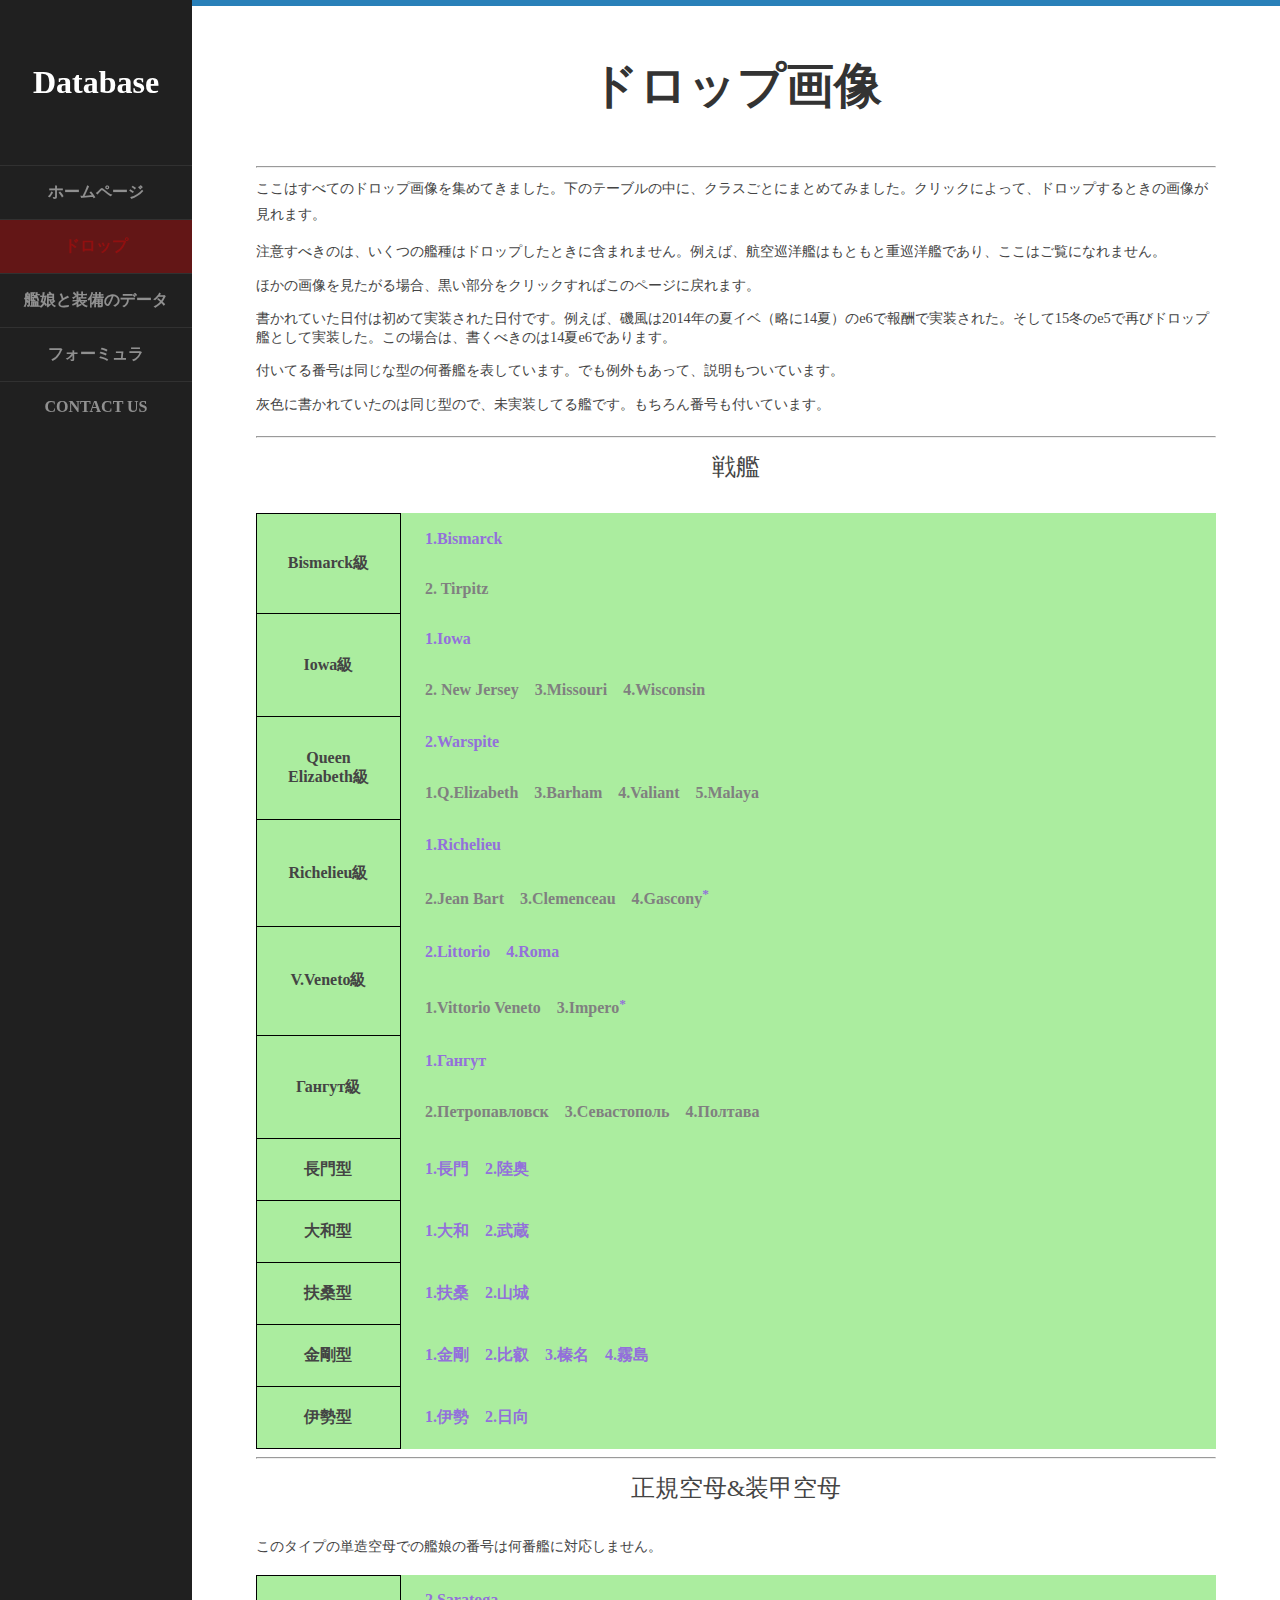
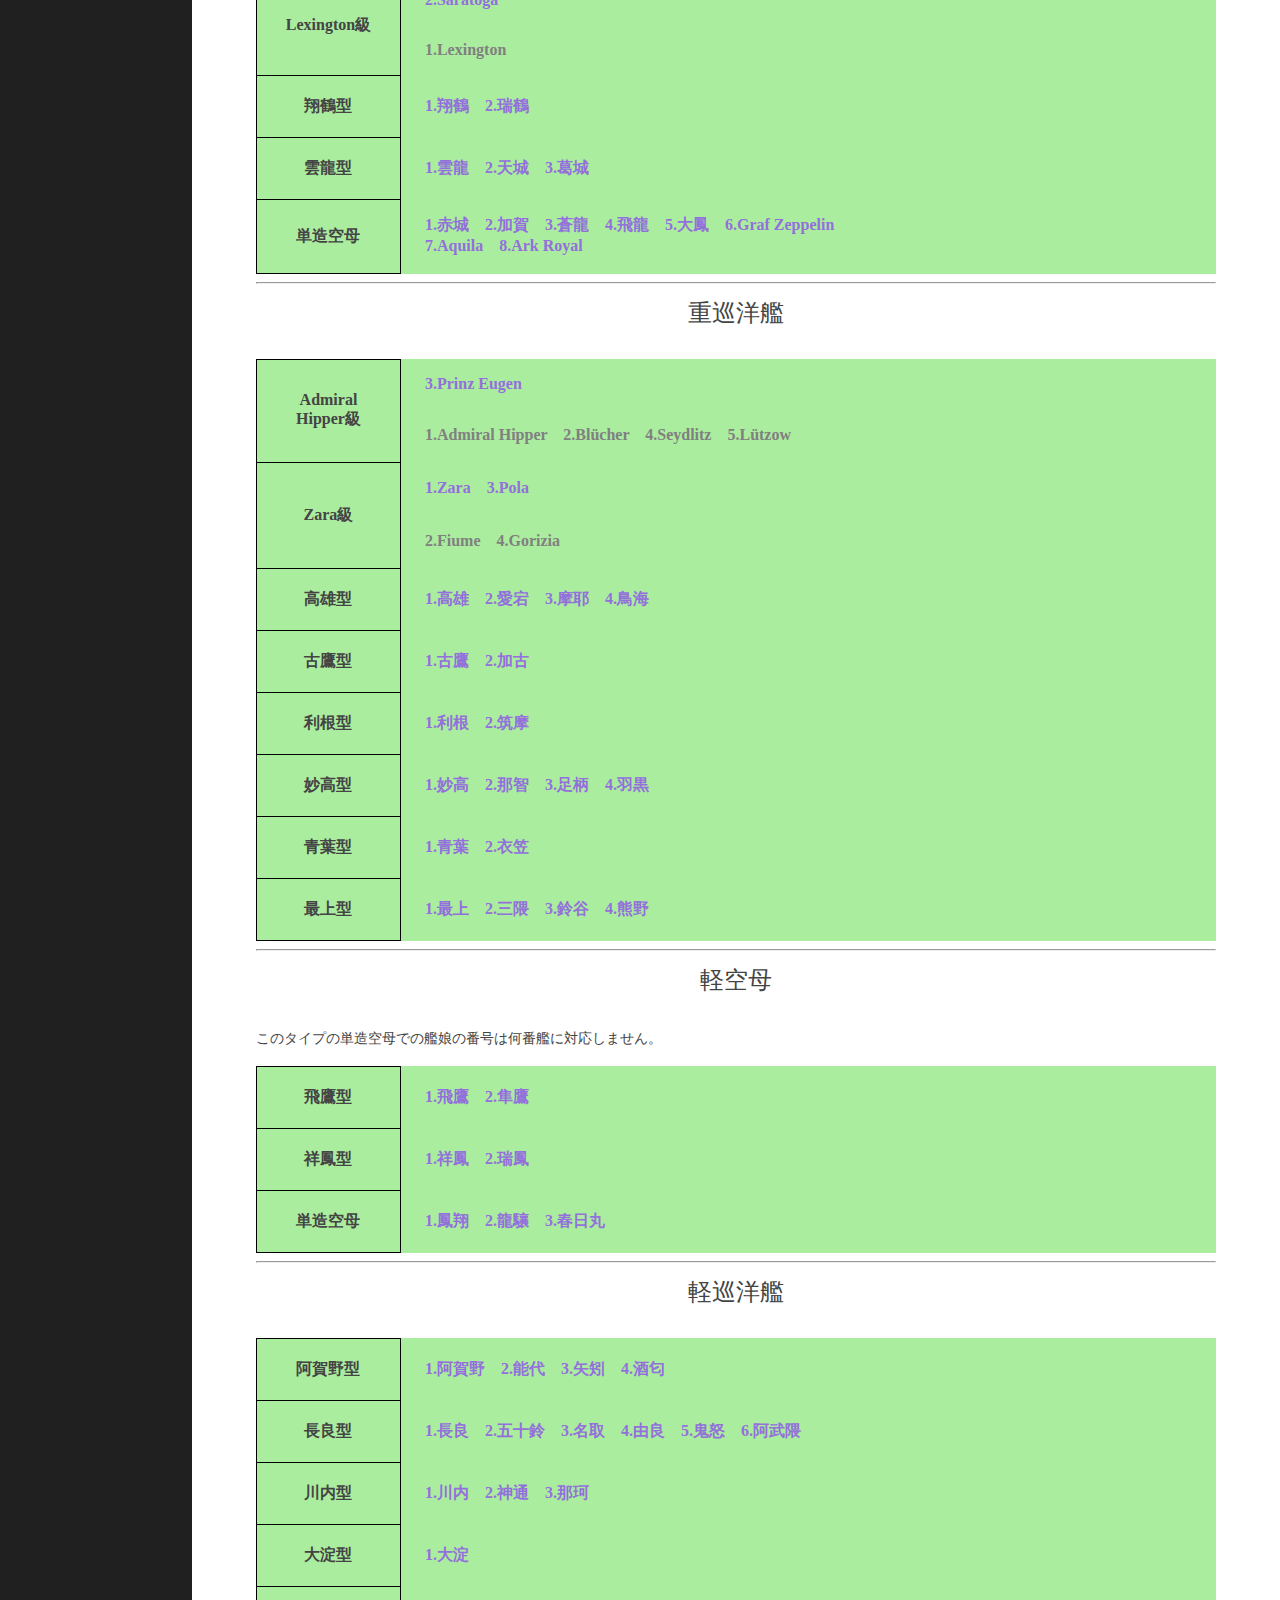
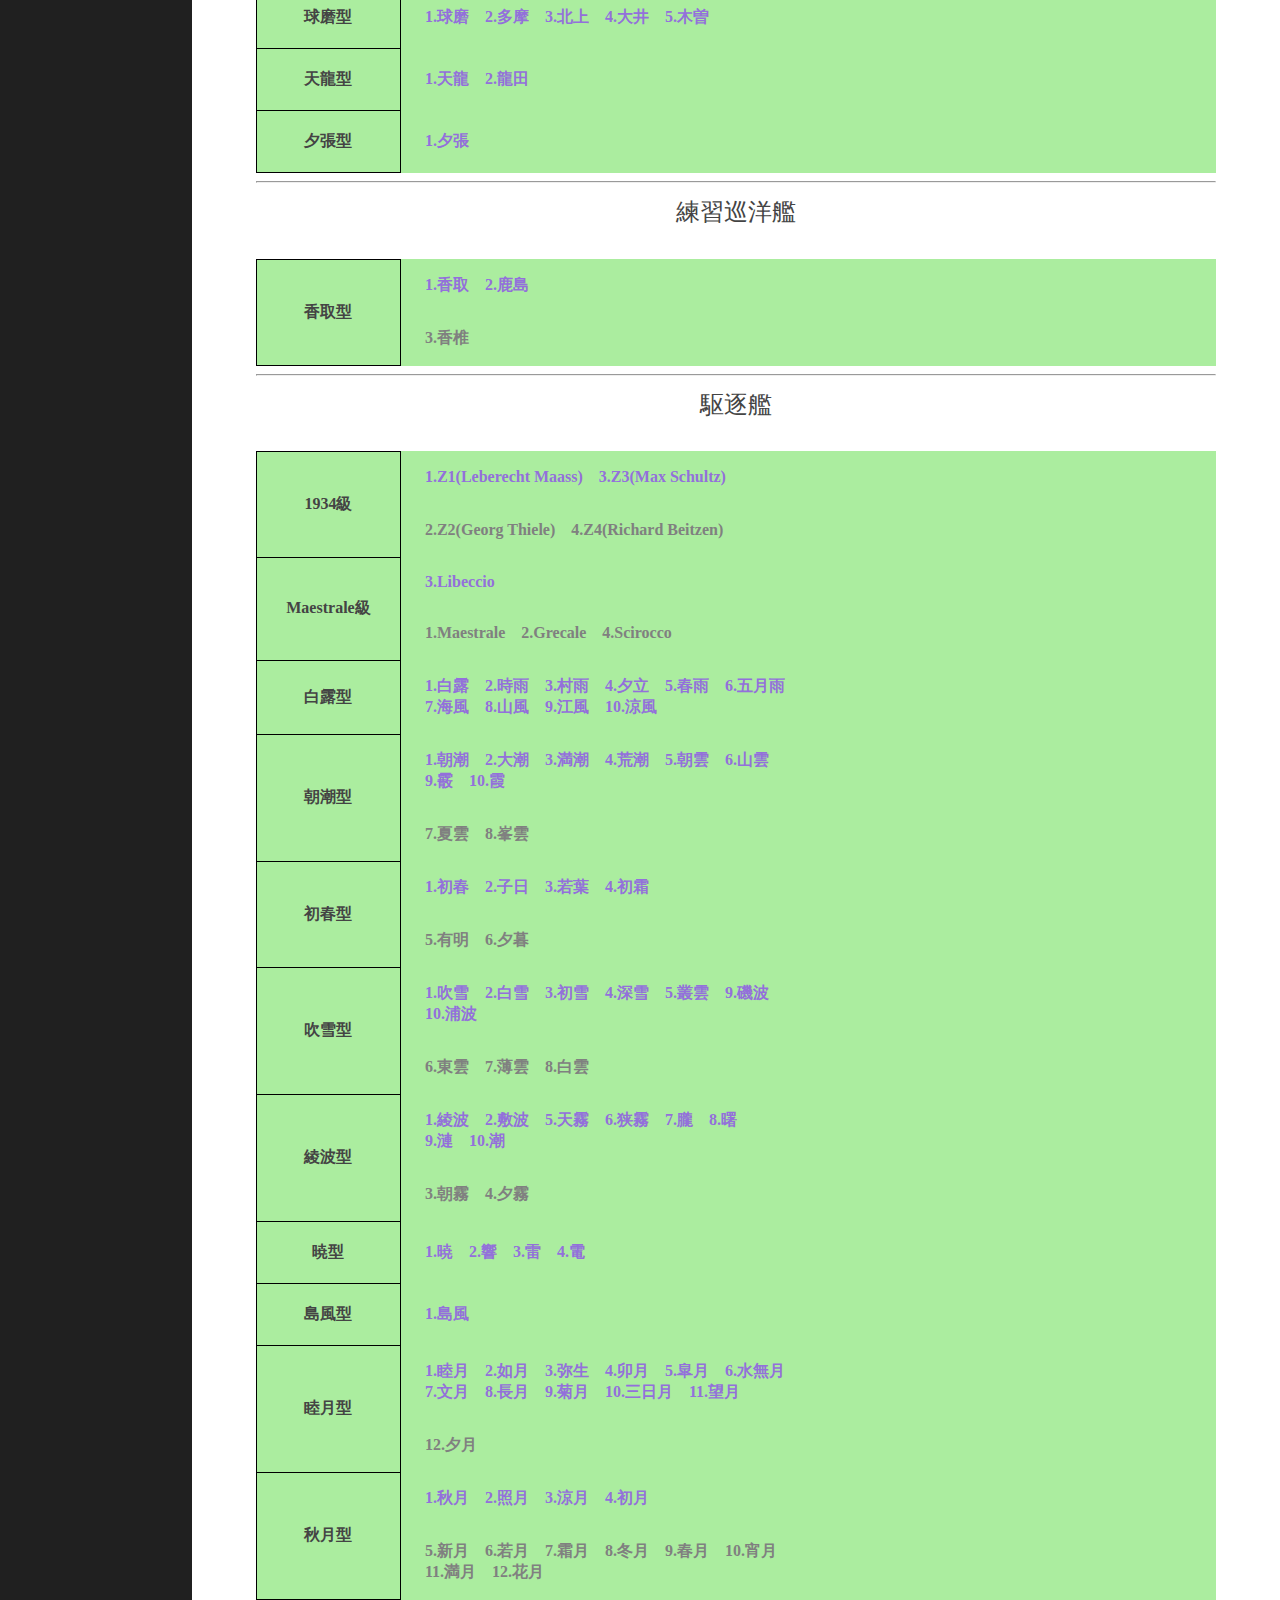
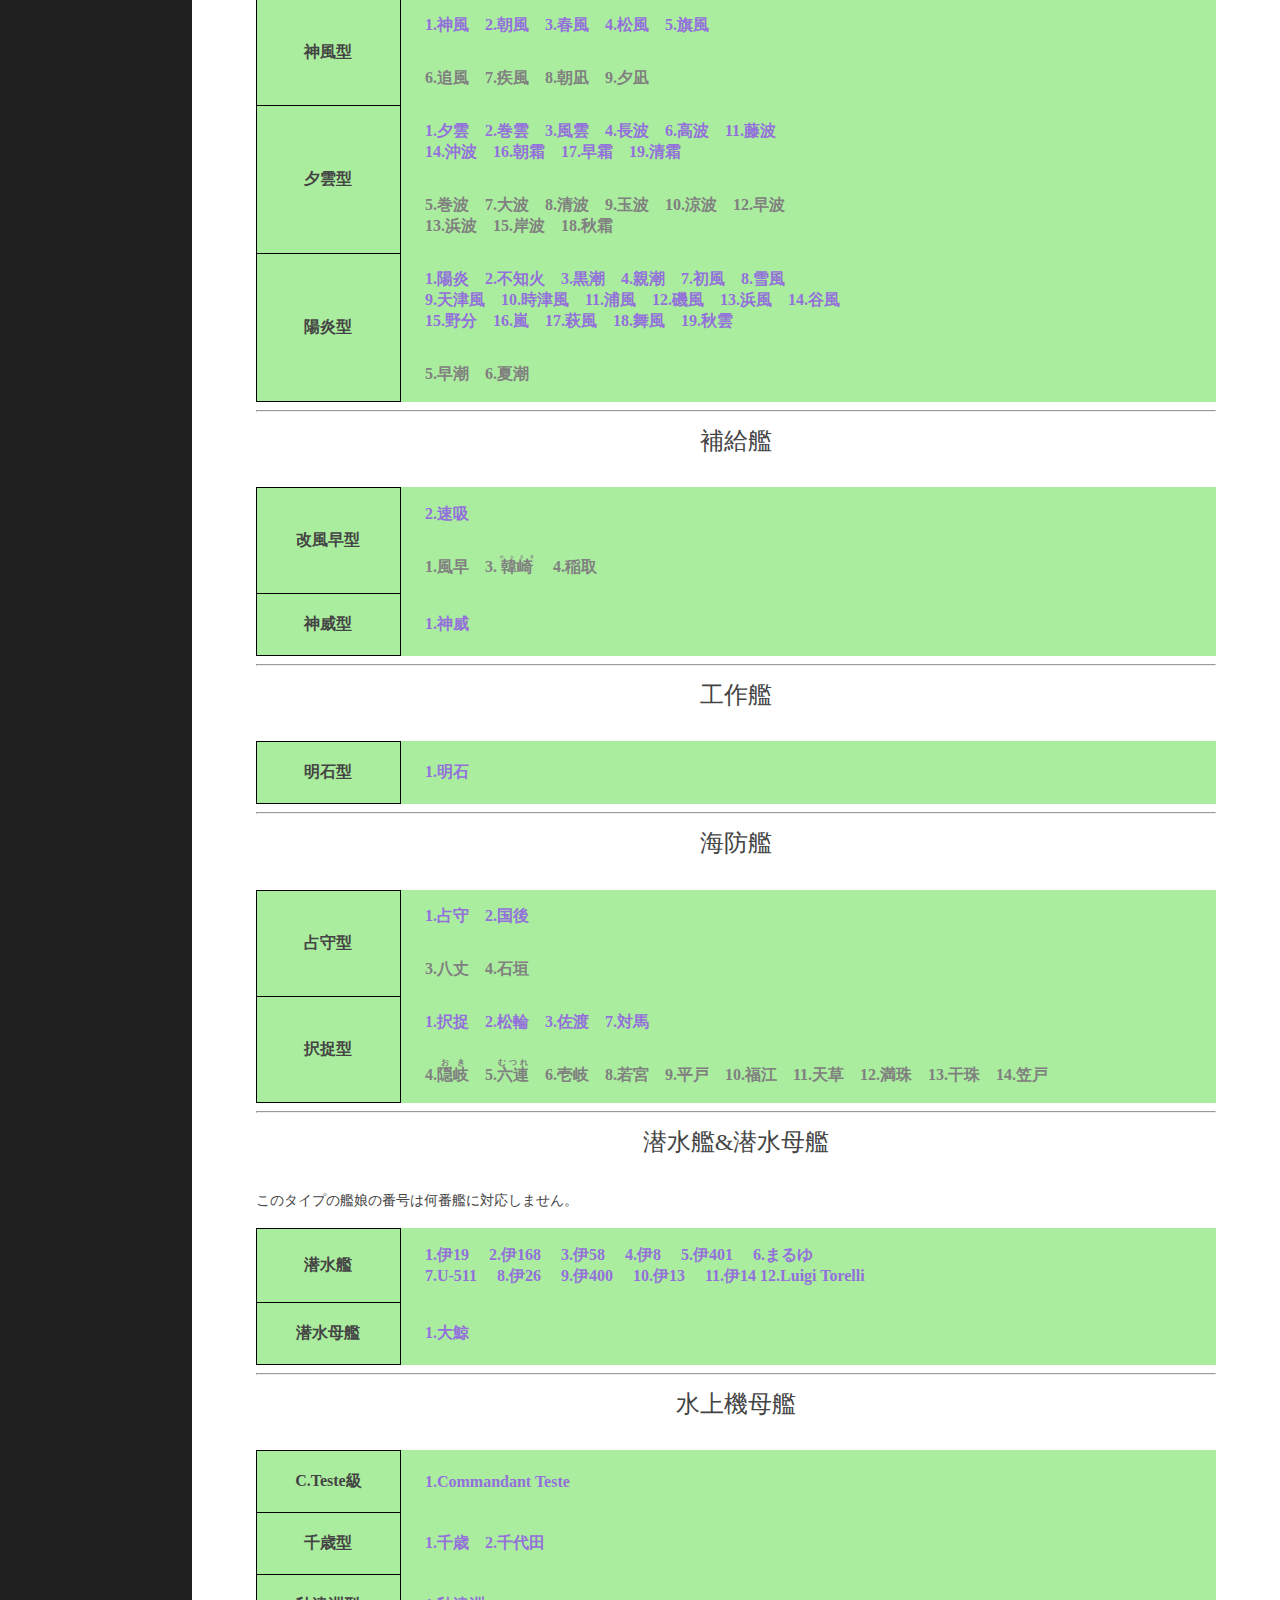
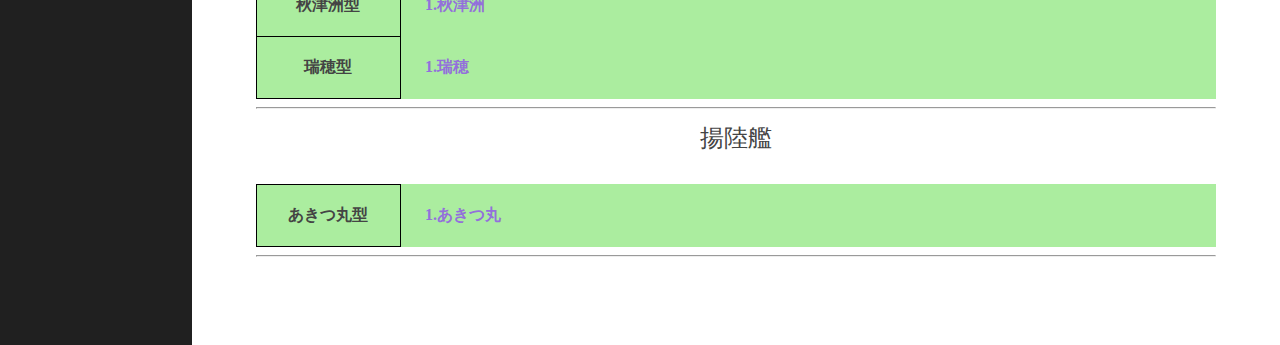
==== drop.html @ 54cce3f2 "drop complete" ====
<!DOCTYPE html>
<html>
<head>
<title>kl3000's Kancolle and pages</title>
<link href="default.css" rel="stylesheet" type="text/css" media="all" />
<meta charset="utf-8">
<script src="http://ajax.aspnetcdn.com/ajax/jQuery/jquery-1.8.0.js" type="text/javascript">
</script>
<script>
	var toppix;
	$(document).ready(function (){
	$('.js-open-box').on('click',function(){
    $('.box-login').fadeIn(200);
    toppix = window.scrollY;
    document.body.style.overflow = 'hidden';
});

//如果需要点击 overlay 关闭弹窗的话，注意阻止事件冒泡
$('.box-login .section').on('click',function(e){
    e.stopPropagation();
});
$('.overlay').on('click',function(){
    $('.overlay').fadeOut(200,function(){
        $(this).removeAttr('style');
        document.body.style.overflow = '';
        window.scrollTo(0,toppix);
    });
});
})
</script>
<script language="JavaScript">{
	var dro = {
		1 : "img/battleship/1-001長門ながと.png",
		2 : "img/battleship/2-002陸奥むつ.png",
		3 : "img/battleship/1-003伊勢いせ.png",
		4 : "img/battleship/2-004日向ひゅうが.png",
		5 : "img/dest/陽炎型/8-005雪風ゆきかぜ.png",
		6 : "img/aircarrier/1-006赤城あかぎ.png",
		7 : "img/aircarrier/1-007加賀かが.png",
		8 : "img/aircarrier/1-008蒼龍そうりゅう.png",
		9 : "img/aircarrier/1-009飛龍ひりゅう.png",
		10 : "img/dest/島風型/1-010島風しまかぜ.png",
		11 : "img/dest/吹雪型/1-011吹雪ふぶき-1.png",
		12 : "img/dest/吹雪型/2-012白雪しらゆき.png",
		13 : "img/dest/吹雪型/3-013初雪はつゆき.png",
		14 : "img/dest/吹雪型/4-014深雪みゆき.png",
		15 : "img/dest/吹雪型/5-015叢雲むらくも.png",
		16 : "img/dest/吹雪型/9-016磯波いそなみ.png",
		17 : "img/dest/綾波型/1-017綾波あやなみ.png",
		18 : "img/dest/綾波型/2-018敷波しきなみ.png",
		19 : "img/lcru/4-019大井おおい.png",
		20 : "img/lcru/3-020北上きたがみ.png",
		21 : "img/battleship/1-021金剛こんごう.png",
		22 : "img/battleship/2-022比叡ひえい.png",
		23 : "img/battleship/3-023榛名はるな.png",
		24 : "img/battleship/4-024霧島きりしま.png",
		25 : "img/licarr/1-025鳳翔ほうしょう.png",
		26 : "img/battleship/1-026扶桑ふそう.png",
		27 : "img/battleship/2-027山城やましろ.png",
		28 : "img/lcru/1-028天龍てんりゅう.png",
		29 : "img/lcru/2-029龍田たつだ.png",
		30 : "img/licarr/1-030龍驤りゅうじょう.png",
		31 : "img/dest/睦月型/1-031睦月むつき.png",
		32 : "img/dest/睦月型/2-032如月きさらぎ.png",
		33 : "img/dest/睦月型/5-033皐月さつき.png",
		34 : "img/dest/睦月型/7-034文月ふみづき.png",
		35 : "img/dest/睦月型/8-035長月ながつき.png",
		36 : "img/dest/睦月型/9-036菊月きくづき.png",
		37 : "img/dest/睦月型/10-037三日月みかづき.png",
		38 : "img/dest/睦月型/11-038望月もちづき.png",
		39 : "img/lcru/1-039球磨くま.png",
		40 : "img/lcru/2-040多摩たま.png",
		41 : "img/lcru/5-041木曽きそ.png",
		42 : "img/lcru/1-042長良ながら.png",
		43 : "img/lcru/2-043五十鈴いすず.png",
		44 : "img/lcru/3-044名取なとり.png",
		45 : "img/lcru/4-045由良ゆら.png",
		46 : "img/lcru/1-046川内せんだい.png",
		47 : "img/lcru/2-047神通じんつう.png",
		48 : "img/lcru/3-048那珂なか.png",
		49 : "img/avlan/1-049千歳ちとせ.png",
		50 : "img/avlan/2-050千代田ちよだ.png",
		52 : "img/hcru/1-052古鷹ふるたか.png",
		53 : "img/hcru/2-053加古かこ.png",
		54 : "img/hcru/1-054青葉あおば.png",
		55 : "img/hcru/1-055妙高みょうこう.png",
		56 : "img/hcru/2-056那智なち.png",
		57 : "img/hcru/3-057足柄あしがら.png",
		58 : "img/hcru/4-058羽黒はぐろ.png",
		59 : "img/hcru/1-059高雄たかお.png",
		60 : "img/hcru/2-060愛宕あたご.png",
		61 : "img/hcru/3-061摩耶まや.png",
		62 : "img/hcru/4-062鳥海ちょうかい.png",
		63 : "img/hcru/1-063利根とね.png",
		64 : "img/hcru/1-064筑摩ちくま.png",
		65 : "img/licarr/1-065飛鷹ひよう.png",
		66 : "img/licarr/2-066隼鷹じゅんよう.png",
		67 : "img/dest/綾波型/7-067朧おぼろ.png",
		68 : "img/dest/綾波型/8-068曙あけぼの-6.png",
		69 : "img/dest/綾波型/9-069漣さざなみ.png",
		70 : "img/dest/綾波型/10-070潮うしお.png",
		71 : "img/dest/暁型/1-071暁あかつき.png",
		72 : "img/dest/暁型/2-072響ひびき.png",
		73 : "img/dest/暁型/3-073雷いかずち.png",
		74 : "img/dest/暁型/4-074電いなずま.png",
		75 : "img/dest/初春型/1-075初春はつはる.png",
		76 : "img/dest/初春型/2-076子日ねのひ.png",
		77 : "img/dest/初春型/3-077若葉わかば.png",
		78 : "img/dest/初春型/4-078初霜はつしも.png",
		79 : "img/dest/白露型/1-079白露しらつゆ.png",
		80 : "img/dest/白露型/2‐080時雨しぐれ.png",
		81 : "img/dest/白露型/3-081村雨むらさめ.png",
		82 : "img/dest/白露型/4-082夕立ゆうだち.png",
		83 : "img/dest/白露型/6-083五月雨さみだれ.png",
		84 : "img/dest/白露型/10-084涼風すずかぜ.png",
		85 : "img/dest/朝潮型/1-085朝潮あさしお.png",
		86 : "img/dest/朝潮型/2-086大潮おおしお.png",
		87 : "img/dest/朝潮型/3-087満潮みちしお.png",
		88 : "img/dest/朝潮型/4-088荒潮あらしお.png",
		89 : "img/dest/朝潮型/9-089霰あられ.png",
		90 : "img/dest/朝潮型/10-090霞かすみ.png",
		91 : "img/dest/陽炎型/1-091陽炎かげろう.png",
		92 : "img/dest/陽炎型/2-092不知火しらぬい.png",
		93 : "img/dest/陽炎型/3-093黒潮くろしお.png",
		94 : "img/licarr/1-094祥鳳しょうほう.png",
		101 : "img/hcru/1-101最上もがみ.png",
		106 : "img/aircarrier/1-106翔鶴しょうかく.png",
		107 : "img/aircarrier/2-107瑞鶴ずいかく.png",
		109 : "img/lcru/5-109鬼怒きぬ.png",
		110 : "img/lcru/6-110阿武隈あぶくま.png",
		111 : "img/lcru/1-111夕張ゆうばり.png",
		112 : "img/licarr/2-112瑞鳳ずいほう.png",
		116 : "img/hcru/2-116三隈みくま.png",
		118 : "img/dest/陽炎型/7-118初風はつかぜ.png",
		119 : "img/dest/陽炎型/18-119舞風まいかぜ.png",
		120 : "img/hcru/2-120衣笠きぬがさ.png",
		123 : "img/sub/123-伊19.png",
		124 : "img/hcru/3-124鈴谷すずや.png",
		125 : "img/hcru/4-125熊野くまの.png",
		126 : "img/sub/126-伊168.png",
		127 : "img/sub/127-伊58.png",
		128 : "img/sub/128-伊8.png",
		131 : "img/battleship/1-131大和やまと.png",
		132 : "img/dest/陽炎型/19-132秋雲あきぐも.png",
		133 : "img/dest/夕雲型/1-133夕雲ゆうぐも.png",
		134 : "img/dest/夕雲型/2-134巻雲まきぐも.png",
		135 : "img/dest/夕雲型/4-135長波ながなみ-3.png",
		137 : "img/lcru/1-137阿賀野あがの.png",
		138 : "img/lcru/2-138能代のしろ.png",
		139 : "img/lcru/3-139矢矧やはぎ.png",
		140 : "img/lcru/4-140酒匂さかわ.png",
		143 : "img/battleship/2-143武蔵むさし.png",
		153 : "img/aircarrier/1-153大鳳たいほう.png",
		154 : "img/lcru/1-154香取かとり.png",
		155 : "img/sub/155-伊401.png",
		161 : "img/avlan/161あきつ丸あきつまる.png",
		162 : "img/au/1-162神威かもい.png",
		163 : "img/sub/163まるゆ.png",
		164 : "img/dest/睦月型/3-164弥生やよい.png",
		165 : "img/dest/睦月型/4-165卯月うづき.png",
		167 : "img/dest/陽炎型/12-167磯風いそかぜ.png",
		168 : "img/dest/陽炎型/11-168浦風うらかぜ.png",
		169 : "img/dest/陽炎型/14-169谷風たにかぜ.png",
		170 : "img/dest/陽炎型/13-170浜風はまかぜ.png",
		171 : "img/battleship/1-171 Bismarck.png",
		174 : "img/dest/1934型/1-174 Z1レーベレヒトマース.png",
		175 : "img/dest/1934型/3-175 Z3マックスシュルツ.png",
		176 : "img/hcru/3-176 Prinz Eugen.png",
		181 : "img/dest/陽炎型/9-181天津風あまつかぜ.png",
		182 : "img/au/182明石あかし.png",
		183 : "img/lcru/1-183大淀おおよど.png",
		184 : "img/sub/1-184大鯨たいげい.png",
		186 : "img/dest/陽炎型/10-186時津風ときつかぜ.png",
		201 : "img/aircarrier/1-201雲龍うんりゅう.png",
		202 : "img/aircarrier/2-202天城あまぎ.png",
		203 : "img/aircarrier/3-203葛城かつらぎ.png",
		205 : "img/dest/白露型/5-205春雨はるさめ-1.png",
		209 : "img/dest/夕雲型/17-209早霜はやしも.png",
		210 : "img/dest/夕雲型/19-210清霜きよしも.png",
		213 : "img/dest/朝潮型/5-213朝雲あさぐも.png",
		214 : "img/dest/朝潮型/6-214山雲やまぐも.png",
		215 : "img/dest/陽炎型/15-215野分のわき.png",
		221 : "img/dest/秋月型/1-221秋月あきづき.png",
		222 : "img/dest/秋月型/2-222照月てるづき.png",
		223 : "img/dest/秋月型/4-223初月はつづき.png",
		224 : "img/dest/夕雲型/6-224高波たかなみ-1.png",
		225 : "img/dest/夕雲型/16-225朝霜あさしも.png",
		231 : "img/sub/231-U-511.png",
		232 : "img/aircarrier/1-232Graf Zeppelin.png",
		233 : "img/aircarrier/2-233 Saratoga.png",
		239 : "img/battleship/2-239Warspite.png",
		240 : "img/battleship/1-240 Iowa.png",
		241 : "img/battleship/2-241 Littorio.png",
		242 : "img/battleship/4-242 Roma.png",
		243 : "img/dest/Maestrale型/3-243 Libeccio.png",
		244 : "img/aircarrier/1-244 Aquila.png",
		245 : "img/avlan/1-245秋津洲あきつしま.png",
		248 : "img/hcru/1-248 Zara.png",
		249 : "img/hcru/3-249 Pola.png",
		251 : "img/avlan/1-251瑞穂みずほ.png",
		252 : "img/dest/夕雲型/14-252沖波おきなみ.png",
		253 : "img/dest/夕雲型/3-253風雲かざぐも.png",
		254 : "img/dest/陽炎型/16-254嵐あらし.png",
		255 : "img/dest/陽炎型/17-255萩風はぎかぜ.png",
		256 : "img/dest/陽炎型/4-256親潮おやしお.png",
		257 : "img/dest/白露型/8-257山風やまかぜ.png",
		258 : "img/dest/白露型/7-258海風うみかぜ.png",
		259 : "img/dest/白露型/9-259江風かわかぜ.png",
		260 : "img/au/1-260速吸はやすい.png",
		265 : "img/lcru/2-265鹿島かしま.png",
		271 : "img/dest/神風型/1-271神風かみかぜ.png",
		272 : "img/dest/神風型/2-272朝風あさかぜ.png",
		273 : "img/dest/神風型/3-273春風はるかぜ.png",
		274 : "img/dest/神風型/4-274松風まつかぜ.png",
		275 : "img/dest/神風型/5-275旗風はたかぜ.png",
		279 : "img/dest/綾波型/5-279天霧あまぎり.png",
		280 : "img/dest/綾波型/6-280狭霧さぎり.png",
		281 : "img/dest/睦月型/6-281水無月みなづき.png",
		283 : "img/sub/283伊26.png",
		285 : "img/dest/夕雲型/11-285藤波ふじなみ.png",
		286 : "img/dest/吹雪型/10-286浦波うらなみ.png",
		291 : "img/avlan/1-291 Commandant Teste.png",
		292 : "img/battleship/1-292 Richelieu.png",
		293 : "img/sub/293-伊400.png",
		294 : "img/sub/294伊13.png",
		295 : "img/sub/295伊14.png",
		311 : "img/battleship/1-311Гангут.png",
		315 : "img/aircarrier/1-315 Ark Royal.png",
		317 : "img/fre/1-317占守しむしゅ.png",
		318 : "img/fre/2-318国後くなしり.png",
		321 : "img/licarr/1-321春日丸かすがまる.png",
		325 : "img/sub/325-Luigi Torelli.png",
		332 : "img/dest/秋月型/3-332涼月すずつき.png",
		334 : "img/fre/1-334択捉えとろふ.png",
		335 : "img/fre/2-335松輪まつわ.png",
		339 : "img/fre/3-339佐渡さど.png",
		340 : "img/fre/7-340対馬つしま.png"
	}
	var descr = {
		1 : "初期実装する。<br />限定グラ：なし",
		2 : "初期実装する。<br />限定グラ：秋の浴衣(16/09/16)",
		3 : "初期実装する。<br />限定グラ：なし",
		4 : "初期実装する。<br />限定グラ：なし",
		5 : "初期実装する。<br />限定グラ：なし",
		6 : "初期実装する。<br />限定グラ：親子丼(16/10/05)",
		7 : "初期実装する。<br />限定グラ：なし",
		8 : "初期実装する。<br />限定グラ：秋の私服(17/10/18)",
		9 : "初期実装する。<br />限定グラ：なし",
		10 : "初期実装する。<br />限定グラ：なし",
		11 : "初期実装する。<br />限定グラ：秋(16/08/31)",
		12 : "初期実装する。<br />限定グラ：なし",
		13 : "初期実装する。<br />限定グラ：なし",
		14 : "初期実装する。<br />限定グラ：なし",
		15 : "初期実装する。<br />限定グラ：バレンタイン(15/02/06)",
		16 : "初期実装する。<br />限定グラ：観艦式(17/09/12)",
		17 : "初期実装する。<br />限定グラ：秋(17/07/31)",
		18 : "初期実装する。<br />限定グラ：秋(17/07/31)",
		19 : "先行実装する。<br />限定グラ：なし",
		20 : "初期実装する。<br />限定グラ：なし",
		21 : "初期実装する。<br />限定グラ：秋の買い物(16/10/21)",
		22 : "初期実装する。<br />限定グラ：なし",
		23 : "初期実装する。<br />限定グラ：三越(17/03/17)[榛名改二: 水着(16/08/01)]",
		24 : "初期実装する。<br />限定グラ：なし",
		25 : "初期実装する。<br />限定グラ：新年(17/01/01)",
		26 : "初期実装する。<br />限定グラ：新年(16/01/01)，夏(16/07/15),梅雨(17/06/06),秋刀魚(16/10/21),瑞雲祭り(17/07/31)",
		27 : "初期実装する。<br />限定グラ：新年(16/01/01)，夏(16/07/15),秋の買い物(16/06/21),瑞雲祭り(17/07/31)",
		28 : "初期実装する。<br />限定グラ：夏(15/07/17)",
		29 : "初期実装する。<br />限定グラ：夏(15/07/17)",
		30 : "初期実装する。<br />限定グラ：クリスマス(14/12/11)",
		31 : "初期実装する。<br />限定グラ：バレンタイン(15/02/06)",
		32 : "初期実装する。<br />限定グラ：バレンタイン(15/02/06)，節分(18/01/27)",
		33 : "初期実装する。<br />限定グラ：なし",
		34 : "初期実装する。<br />限定グラ：なし",
		35 : "初期実装する。<br />限定グラ：クリスマス(17/12/11)",
		36 : "初期実装する。<br />限定グラ：なし",
		37 : "初期実装する。<br />限定グラ：なし",
		38 : "初期実装する。<br />限定グラ：なし",
		39 : "初期実装する。<br />限定グラ：秋(15/09/25)，クリスマス(16/12/09)，バレンタイン(18/02/05)",
		40 : "初期実装する。<br />限定グラ：秋(15/09/25)，秋刀魚(16/10/21)",
		41 : "初期実装する。<br />限定グラ：なし",
		42 : "初期実装する。<br />限定グラ：浴衣(15/09/07)",
		43 : "初期実装する。<br />限定グラ：夏(16/07/15)",
		44 : "初期実装する。<br />限定グラ：浴衣(15/09/07)",
		45 : "初期実装する。<br />限定グラ：浴衣(16/08/31)(改二：浴衣(17/09/12))",
		46 : "初期実装する。<br />限定グラ：秋の私服(17/10/18)",
		47 : "初期実装する。<br />限定グラ：なし(改二：浴衣(15/09/07))",
		48 : "初期実装する。<br />限定グラ：クリスマス(13/12/24))",
		49 : "初期実装する。<br />限定グラ：秋(15/09/25)，梅雨(16/06/10)",
		50 : "初期実装する。<br />限定グラ：秋(15/09/25)，梅雨(16/06/10)",
		52 : "初期実装する。<br />限定グラ：夏(17/07/31)",
		53 : "初期実装する。<br />限定グラ：なし",
		54 : "初期実装する。<br />限定グラ：なし",
		55 : "初期実装する。<br />限定グラ：なし",
		56 : "初期実装する。<br />限定グラ：なし",
		57 : "初期実装する。<br />限定グラ：なし",
		58 : "初期実装する。<br />限定グラ：なし",
		59 : "初期実装する。<br />限定グラ：なし",
		60 : "初期実装する。<br />限定グラ：なし",
		61 : "初期実装する。<br />限定グラ：なし",
		62 : "初期実装する。<br />限定グラ：なし",
		63 : "初期実装する。<br />限定グラ：なし(改二：クリスマス(16/12/22))",
		64 : "初期実装する。<br />限定グラ：なし(改二：クリスマス(16/12/22))",
		65 : "初期実装する。<br />限定グラ：なし",
		66 : "初期実装する。<br />限定グラ：なし",
		67 : "初期実装する。<br />限定グラ：2015夏(15/06/26)，秋(15/09/07)，2016夏(16/07/15)，バレンタイン(17/02/11)",
		68 : "初期実装する。<br />限定グラ：2015新年(14/12/26)，2015夏(15/06/26)，秋刀魚(15/10/09)，2016新年(2015/12/29)，バレンタイン(16/02/10)，梅雨(16/06/01)，2016夏(16/07/15)，うどん(16/10/05)",
		69 : "初期実装する。<br />限定グラ：2014バレンタイン(14/12/12)，夏(15/06/26)，2015圣バレンタイン(15/12/08)，2016クリスマス(16/12/09)，梅雨(17/06/06)",
		70 : "初期実装する。<br />限定グラ：夏(15/06/26)，秋刀魚(15/10/09)，新年(16/01/01)，桃の節句(17/02/28)，バレンタイン(18/02/25)(改二：夏(15/06/26)，秋(15/10/09)，新年(16/01/01)，桃の節句(17/02/28))",
		71 : "初期実装する。<br />限定グラ：なし",
		72 : "初期実装する。<br />限定グラ：なし(Верный：秋季(17/09/29))",
		73 : "初期実装する。<br />限定グラ：秋刀魚(15/09/25)",
		74 : "初期実装する。<br />限定グラ：秋刀魚(15/09/25)",
		75 : "初期実装する。<br />限定グラ：なし",
		76 : "初期実装する。<br />限定グラ：新年(16/01/01)",
		77 : "初期実装する。<br />限定グラ：なし",
		78 : "初期実装する。<br />限定グラ：なし",
		79 : "初期実装する。<br />限定グラ：アンドロイド(16/06/10)，浴衣(16/09/16)，秋(17/09/29)",
		80 : "初期実装する。<br />限定グラ：なし。(改二：クリスマス(14/12/12)，バレンタイン(15/02/06)，夏(15/07/17)，牛丼(16/03/04)，秋刀魚(16/10/21))",
		81 : "初期実装する。<br />限定グラ：秋(15/10/09)(改：梅雨(15/05/29)，夏(15/06/26))",
		82 : "初期実装する。<br />限定グラ：なし。(改二：新年(16/01/01)，夏(15/07/17)，梅雨(15/09/29)，うどん(16/10/21))",
		83 : "初期実装する。<br />限定グラ：なし",
		84 : "初期実装する。<br />限定グラ：なし",
		85 : "初期実装する。<br />限定グラ：なし",
		86 : "初期実装する。<br />限定グラ：なし",
		87 : "初期実装する。<br />限定グラ：なし",
		88 : "初期実装する。<br />限定グラ：なし",
		89 : "初期実装する。<br />限定グラ：クリスマス(17/12/22)",
		90 : "初期実装する。<br />限定グラ：なし",
		91 : "初期実装する。<br />限定グラ：なし",
		92 : "初期実装する。<br />限定グラ：秋の私服(17/10/18)",
		93 : "初期実装する。<br />限定グラ：なし",
		94 : "初期実装する。<br />限定グラ：梅雨(15/05/29)",
		101 : "初期実装する。<br />限定グラ：梅雨(16/06/10),水着(16/07/31),スリガオ(17/11/10)",
		106 : "13/05/17：13春e3の報酬艦。<br />限定グラ：クリスマス(17/12/11)",
		107 : "13/05/17：13春e4のドロップ艦。<br />限定グラ：なし",
		109 : "13/05/15：通常海域で実装。<br />限定グラ：なし",
		110 : "13/05/15：通常海域で実装。<br />限定グラ：なし",
		111 : "13/06/05：通常海域で実装。<br />限定グラ：梅雨(16/06/10)",
		112 : "13/06/05：通常海域で実装。<br />限定グラ：新年(16/01/01)",
		116 : "13/06/26：通常海域で実装。<br />限定グラ：2016水着(16/08/01),2017水着(17/07/31)",
		118 : "13/08/26：通常海域で実装。<br />限定グラ：クリスマス(15/02/28)",
		119 : "13/07/10：通常海域で実装。<br />限定グラ：なし",
		120 : "13/07/24：通常海域で実装。<br />限定グラ：クリスマス(17/12/11)(改二：バレンタイン(16/02/11),クリスマス(17/12/11))",
		123 : "13/11/01：13秋e1の報酬艦。<br />限定グラ：なし",
		124 : "13/08/01：13夏e3の報酬艦。<br />限定グラ：クリスマス(16/12/22)",
		125 : "13/08/01：13夏e2,e3のドロップ艦。<br />限定グラ：クリスマス(16/12/22)",
		126 : "13/08/01：13夏e1の報酬艦。<br />限定グラ：なし",
		127 : "13/08/01：13夏e2，e3，e4のドロップ艦。<br />限定グラ：なし",
		128 : "13/11/01：13秋e4の報酬艦。<br />限定グラ：クリスマス(17/12/23)",
		131 : "13/08/01：13夏e4の報酬艦。<br />限定グラ：水着(16/08/01),新年(18/01/01)",
		132 : "13/09/18：通常海域で実装。<br />限定グラ：カツ丼(16/10/05)，秋の私服(17/10/18)，秋の私服2(17/12/11)，超修羅場(17/12/27)，仕上げ(18/01/01)",
		133 : "13/09/18：通常海域で実装。<br />限定グラ：新年(16/01/01)，三周年(16/04/22)，秋刀魚(16/10/21)",
		134 : "13/10/16：通常海域で実装。<br />限定グラ：新年(16/01/01)",
		135 : "13/10/16：通常海域で実装。<br />限定グラ：三周年(16/04/22)，秋(16/10/21)，チャーハン(17/07/11)",
		137 : "13/11/01：13秋e3,e4,e5のドロップ艦。<br />限定グラ：なし",
		138 : "13/11/01：13秋e2の報酬艦。<br />限定グラ：なし",
		139 : "13/11/20：13秋e5のドロップ艦。<br />限定グラ：なし",
		140 : "14/04/23：14春e5の報酬艦。<br />限定グラ：なし",
		143 : "13/11/01: 13秋e5の報酬艦。<br />限定グラ：なし",
		153 : "13/12/24：大型艦建造で実装。<br />限定グラ：なし",
		154 : "15/02/16：15冬e4の報酬艦。<br />限定グラ：2016新年(16/01/01)",
		155 : "13/12/24：13冬e3の報酬艦。<br /><br />限定グラ：新年(16/01/01)，夏(17/08/10)",
		161 : "13/12/24：大型艦建造で実装。<br />限定グラ：秋刀魚(16/10/21)",
		162 : "17/05/02~17/05/04： 17春e3，e5のドロップ艦。<br />限定グラ：梅雨(17/06/06，実装する間に手に入ることはできませんので、ドロップ画像もありません。),秋(17/09/12),クリスマス(17/12/11)",
		163 : "13/12/24：大型艦建造で実装。<br />限定グラ：クリスマス(16/12/09)",
		164 : "14/01/29：通常海域でドロップ、建造で実装。<br />限定グラ：バレンタイン(15/02/06)",
		165 : "14/01/29：通常海域でドロップ、建造(まもなくホットフィックスによって、建造できなくなります。)で実装。<br />限定グラ：バレンタイン(15/02/06)，秋刀魚(17/09/29)",
		167 : "14/08/08：14夏e6の報酬艦。<br />限定グラ：秋刀魚(15/10/09)",
		168 : "14/05/23：通常海域で実装。<br />限定グラ：秋(15/09/27)",
		169 : "14/04/23：14春e2，e3，e4，e5のドロップ艦。<br />限定グラ：クリスマス(15/12/08)",
		170 : "14/03/28：通常海域で実装。<br />限定グラ：クリスマス(15/02/06)，秋(15/09/27)",
		171 : "14/03/14：大型艦建造で実装。<br />限定グラ：なし",
		174 : "14/03/14：任務で入手する。<br />限定グラ：ビール(15/09/20),夏(17/08/10)",
		175 : "14/03/14：建造で実装。<br />限定グラ：夏(16/08/19)",
		176 : "14/11/14：14秋e3の報酬艦。<br />限定グラ：なし",
		181 : "14/04/23：14春e3の報酬艦。<br />限定グラ：なし",
		182 : "14/04/23：14春e2の報酬艦。<br />限定グラ：新年(15/01/01)，クリスマス(16/12/09)，節分(17/01/15)，瑞雲祭(17/07/31)(改：夏(15/07/03)，牛丼(16/03/11))",
		183 : "14/08/08：14夏e2の報酬艦。<br />限定グラ：新年(15/01/01),クリスマス(15/12/11),水着(16/08/01)",
		184 : "14/06/06：通常海域で実装。<br />限定グラ：新年(16/01/01)，水着(16/08/01)，秋刀魚(16/10/21)",
		186 : "14/08/08：14夏e4のドロップ報酬艦。<br />限定グラ：なし",
		201 : "14/08/08：14夏e5の報酬艦。<br />限定グラ：なし",
		202 : "15/02/06：15冬e5の報酬艦。<br />限定グラ：新年(16/01/01、実装する間に手に入ることはできませんので、ドロップ画像もありません。),親子丼(16/10/05、実装する間に手に入ることはできませんので、ドロップ画像もありません。)",
		203 : "15/04/28：15春e2の報酬艦。<br />限定グラ：なし",
		205 : "14/08/08：14春e1の報酬艦。<br />限定グラ：秋(15/09/25)、バレンタイン(16/02/10)(改：三周年(16/04/22))",
		209 : "14/08/08：14夏e5，e6のドロップ艦。<br />限定グラ：梅雨(16/06/01)",
		210 : "14/08/08：14夏e2，e3，e6のドロップ艦。<br />限定グラ：節分(16/01/09)，梅雨(16/06/01)",
		213 : "14/11/14：14秋e2，e3，e4のドロップ艦。<br />限定グラ：クリスマス(16/12/22)，スリガオ夜戦(17/10/25)，冬(17/12/11)",
		214 : "14/12/26：通常海域で実装。<br />限定グラ：クリスマス(16/12/22)，スリガオ夜戦(17/10/25)，冬(17/12/11)",
		215 : "14/11/14：14秋e4の報酬艦。<br />限定グラ：なし",
		221 : "14/11/14：14秋e2の報酬艦。<br />限定グラ：秋(16/08/31)",
		222 : "15/08/10：15夏e7の報酬艦。<br />限定グラ：なし",
		223 : "16/02/10：16冬e2の報酬艦。<br />限定グラ：なし",
		224 : "15/04/28：15春e3，e4のドロップ艦。<br />限定グラ：梅雨(15/05/18)，バレンタイン(17/02/11)",
		225 : "15/02/06：15冬e2，e4，e5のドロップ艦。<br />限定グラ：秋(16/08/31)，夏(17/07/31)，節分(18/01/31)",
		231 : "15/02/06：15冬e3の報酬艦。<br />限定グラ：夏(17/08/10)",
		232 : "15/11/18：15秋e4のドロップ艦。<br />限定グラ：なし",
		233 : "16/11/19：16秋e5の報酬艦。<br />限定グラ：なし",
		239 : "16/08/12：16夏e4の報酬艦。<br />限定グラ：新年(18/01/01、実装する間に手に入ることはできませんので、ドロップ画像もありません。)",
		240 : "16/05/03：16春e7の報酬艦。<br />限定グラ：新年(17/01/01、実装する間に手に入ることはできませんので、ドロップ画像もありません。)",
		241 : "15/04/28：15春e4の報酬艦。<br />限定グラ：クリスマス(15/12/08)，水着(16/07/20)",
		242 : "15/04/28: 15春e6のドロップ艦。<br / >限定グラ：ハロウィン(15/10/30)，親子丼(16/10/05・実装する間に手に入ることはできませんので、ドロップ画像もありません。",
		243 : "15/08/10：15夏e5の報酬艦。<br />限定グラ：ハロウィン(15/10/30)，夏(16/08/16)，浴衣(17/09/12)，クリスマス(17/12/11)",
		244 : "16/08/12：16夏e3，e4のドロップ艦。<br />限定グラ：なし",
		245 : "15/04/28：15春e6の報酬艦。<br />限定グラ：2016新年(2016/01/01、実装する間に手に入ることはできませんので、ドロップ画像もありません。)，親子丼(2016/10/05)，2017新年(17/01/01)(作った画像です)",
		248 : "16/02/10：16冬e3の報酬艦。<br />限定グラ：秋刀魚(16/10/21)",
		249 : "16/05/03：16春e5の報酬艦。<br />限定グラ：三越(16/11/18)",
		251 : "15/08/10：15夏e3のドロップ艦。<br />限定グラ：：浴衣(15/09/07)，新年(16/01/01)，節分(16/01/19)，バレンタイン(16/02/11)，牛丼(16/03/11)，親子丼(16/10/05)，三周年(16/04/22)，梅雨(16/06/01)，夏(16/08/01)，クリスマス(16/12/22)，桃の節句(17/02/28)，ハロウィン(17/10/18)",
		252 : "16/02/10：16冬e2，e3のドロップ艦。<br />限定グラ：夏(16/07/15)",
		253 : "15/08/10：15夏e6，e7のドロップ艦。<br />限定グラ：夏(16/07/15)，節分(17/01/25)，売り子(17/12/27)",
		254 : "15/11/18：15秋e5のドロップ艦。<br />限定グラ：なし",
		255 : "15/11/18：15秋e5の報酬艦。<br />限定グラ：なし",
		256 : "16/05/03：16春e6，e7のドロップ艦。<br />限定グラ：なし",
		257 : "16/11/18：16秋e2，e3のドロップ艦。<br />限定グラ：新年(17/01/01，実装する間に手に入ることはできませんので、ドロップ画像もありません。)，桃の節句(17/02/28，実装する間に手に入ることはできませんので、ドロップ画像もありません。)",
		258 : "15/08/10: 15夏e4のドロップ艦。<br />限定グラ：夏(15/07/31)",
		259 : "15/08/10: 15夏e2の報酬艦。<br />限定グラ：秋(15/09/07)，クリスマス(15/12/08)",
		260 : "15/08/10: 15夏e4の報酬艦。<br />限定グラ：瑞雲祭(17/07/08)",
		265 : "15/11/18：15秋e3の報酬艦。<br />限定グラ：クリスマス(15/12/24)，バレンタイン(16/02/14),三越(17/09/29)",
		271 : "16/05/03：16春e3の報酬艦。<br />限定グラ：なし",
		272 : "16/11/18：16秋e4，e5のドロップ艦。<br />限定グラ：なし",
		273 : "16/05/03：16春e7のドロップ艦。<br />限定グラ：なし",
		274 : "17/02/11：17冬e2の報酬艦。<br />限定グラ：なし",
		275 : "17/08/10：17夏e2の報酬艦。<br />限定グラ：なし",
		279 : "17/08/10：17夏e3，e4のドロップ艦。<br />限定グラ：秋の私服(17/10/18，実装する間に手に入ることはできませんので、ドロップ画像もありません。)",
		280 : "17/08/10：17夏e1，e2のドロップ艦。<br />限定グラ：秋の私服(17/10/18，実装する間に手に入ることはできませんので、ドロップ画像もありません。)，深秋の私服(17/11/10，実装する間に手に入ることはできませんので、ドロップ画像もありません。)，深秋の私服2(17/12/11，実装する間に手に入ることはできませんので、ドロップ画像もありません。)",
		281 : "16/08/12：16夏e2の報酬艦。<br />限定グラ：バレンタイン(17/02/11)",
		283 : "16/08/12：16夏e1，e2のドロップ艦。<br />限定グラ：なし",
		285 : "17/02/11：17冬e2のドロップ艦。<br />限定グラ：夏(17/07/11)，秋の私服(17/10/18，実装する間に手に入ることはできませんので、ドロップ画像もありません。)",
		286 : "16/09/16：通常海域で実装。<br />限定グラ：節分(17/01/25)，観艦式(17/09/29)",
		291 : "16/11/18：16秋e3の報酬艦。<br />限定グラ：限定立绘：クリスマス(16/12/22，，実装する間に手に入ることはできませんので、ドロップ画像もありません。)，節分(16/01/19，，実装する間に手に入ることはできませんので、ドロップ画像もありません。)，桃の節句(17/02/28，，実装する間に手に入ることはできませんので、ドロップ画像もありません。)，夏(17/08/10)",
		292 : "17/08/10：17夏e4の報酬艦。<br />限定グラ：私服(17/09/29，実装する間に手に入ることはできませんので、ドロップ画像もありません。)，2018新年(18/01/01，実装する間に手に入ることはできませんので、ドロップ画像もありません。)",
		293 : "17/11/17~17/11/19：17秋e3，e4のドロップ艦。<br />限定グラ：なし",
		294 : "17/02/11：17冬e3のドロップ艦。<br />限定グラ：なし",
		295 : "17/02/11：17冬e3の報酬艦。<br />限定グラ：なし",
		311 : "17/05/02：17春e5の報酬艦。<br />限定グラ：なし",
		315 : "17/08/12: 17夏e7の報酬艦。<br />限定グラ：なし",
		317 : "17/05/02~17/05/04：17春e3，e4のドロップ艦。<br />限定グラ：なし",
		318 : "17/05/02：17春e2，e3のドロップ艦。<br />限定グラ：なし",
		321 : "17/05/02：17春e3の報酬艦。<br />限定グラ：なし",
		332 : "17/11/19：17秋e4の報酬艦。<br />限定グラ：なし",
		325 : "17/08/12：17夏e6のドロップ艦。<br />限定グラ：なし",
		334 : "17/05/04：17春e4，e5のドロップ艦。<br />限定グラ：浴衣(17/09/12)",
		335 : "17/08/12：17夏e5のドロップ艦。<br />限定グラ：浴衣(17/09/12)",
		339 : "17/11/17：17秋e2の報酬艦。<br />限定グラ：圣诞(17/12/11，実装する間に手に入ることはできませんので、ドロップ画像もありません。)，节分(18/01/17，実装する間に手に入ることはできませんので、ドロップ画像もありません。)",
		340 : "17/11/17~17/11/19：17秋e2，e3，e4のドロップ艦。<br />限定グラ：実装する間に手に入ることはできませんので、ドロップ画像もありません。)，新年(18/01/01，実装する間に手に入ることはできませんので、ドロップ画像もありません。)"
	}
	var tit = {
		1 : "長門",
		2 : "陸奥",
		3 : "伊勢",
		4 : "日向",
		5 : "雪風",
		6 : "赤城",
		7 : "加賀",
		8 : "蒼龍",
		9 : "飛龍",
		10 : "島風",
		11 : "吹雪",
		12 : "白雪",
		13 : "初雪",
		14 : "深雪",
		15 : "叢雲",
		16 : "磯波",
		17 : "綾波",
		18 : "敷波",
		19 : "大井",
		20 : "北上",
		21 : "金剛",
		22 : "比叡",
		23 : "榛名",
		24 : "霧島",
		25 : "鳳翔",
		26 : "扶桑",
		27 : "山城",
		28 : "天龍",
		29 : "龍田",
		30 : "龍驤",
		31 : "睦月",
		32 : "如月",
		33 : "皐月",
		34 : "文月",
		35 : "長月",
		36 : "菊月",
		37 : "三日月",
		38 : "望月",
		39 : "球磨",
		40 : "多摩",
		41 : "木曽",
		42 : "長良",
		43 : "五十鈴",
		44 : "名取",
		45 : "由良",
		46 : "川内",
		47 : "神通",
		48 : "那珂",
		49 : "千歳",
		50 : "千代田",
		52 : "古鷹",
		53 : "加古",
		54 : "青葉",
		55 : "妙高",
		56 : "那智",
		57 : "足柄",
		58 : "羽黒",
		59 : "高雄",
		60 : "愛宕",
		61 : "摩耶",
		62 : "鳥海",
		63 : "利根",
		64 : "筑摩",
		65 : "飛鷹",
		66 : "隼鷹",
		67 : "朧",
		68 : "曙",
		69 : "漣",
		70 : "潮",
		71 : "暁",
		72 : "響",
		73 : "雷",
		74 : "電",
		75 : "初春",
		76 : "子日",
		77 : "若葉",
		78 : "初霜",
		79 : "白露",
		80 : "時雨",
		81 : "村雨",
		82 : "夕立",
		83 : "五月雨",
		84 : "涼風",
		85 : "朝潮",
		86 : "大潮",
		87 : "満潮",
		88 : "荒潮",
		89 : "霰",
		90 : "霞",
		91 : "陽炎",
		92 : "不知火",
		93 : "黒潮",
		94 : "祥鳳",
		101 : "最上",
		106 : "翔鶴",
		107 : "瑞鶴",
		109 : "鬼怒",
		110 : "阿武隈",
		111 : "夕張",
		112 : "瑞鳳",
		116 : "三隈",
		118 : "初風",
		119 : "舞風",
		120 : "衣笠",
		123 : "伊19",
		124 : "鈴谷",
		125 : "熊野",
		126 : "伊168",
		127 : "伊58",
		128 : "伊8",
		131 : "大和",
		132 : "秋雲",
		133 : "夕雲",
		134 : "巻雲",
		135 : "長波",
		137 : "阿賀野",
		138 : "能代",
		139 : "矢矧",
		140 : "酒匂",
		143 : "武蔵",
		153 : "大鳳",
		154 : "香取",
		155 : "伊401",
		161 : "あきつ丸",
		162 : "神威",
		163 : "まるゆ",
		164 : "弥生",
		165 : "卯月",
		167 : "磯風",
		168 : "浦風",
		169 : "谷風",
		170 : "浜風",
		171 : "Bismarck",
		174 : "Z1",
		175 : "Z3",
		176 : "Prinz Eugen",
		181 : "天津風",
		182 : "明石",
		183 : "大淀",
		184 : "大鯨",
		186 : "時津風",
		201 : "雲龍",
		202 : "天城",
		203 : "葛城",
		205 : "春雨",
		209 : "早霜",
		210 : "清霜",
		213 : "朝雲",
		214 : "山雲",
		215 : "野分",
		221 : "秋月",
		222 : "照月",
		223 : "初月",
		224 : "高波",
		225 : "朝霜",
		231 : "U-511",
		232 : "Graf Zeppelin",
		233 : "Saratoga",
		239 : "Warspite",
		240 : "Iowa",
		241 : "Littorio",
		242 : "Roma",
		243 : "Libeccio",
		244 : "Aquila",
		245 : "秋津洲",
		248 : "Zara",
		249 : "Pola",
		251 : "瑞穂",
		252 : "沖波",
		253 : "風雲",
		254 : "嵐",
		255 : "萩風",
		256 : "親潮",
		257 : "山風",
		258 : "海風",
		259 : "江風",
		260 : "速吸",
		265 : "鹿島",
		271 : "神風",
		272 : "朝風",
		273 : "春風",
		274 : "松風",
		275 : "旗風",
		279 : "天霧",
		280 : "狭霧",
		281 : "水無月",
		283 : "伊26",
		285 : "藤波",
		286 : "浦波",
		291 : "Commandant Teste",
		292 : "Richelieu",
		293 : "伊400",
		294 : "伊13",
		295 : "伊14",
		311 : "Гангут",
		315 : "Ark Royal",
		317 : "占守",
		318 : "国後",
		321 : "春日丸",
		325 : "Luigi Torelli",
		332 : "涼月",
		334 : "択捉",
		335 : "松輪",
		339 : "佐渡",
		340 : "対馬"
	}
	var limdro = {
		2 : ["img/battleship/2-002陸奥むつ-1.png"],
		6 : ["img/aircarrier/1-006赤城あかぎ-1.png"],
		8 : ["img/aircarrier/1-008蒼龍そうりゅう-1.png"],
		11 : ["img/dest/吹雪型/1-011吹雪ふぶき.png"],
		15 : ["img/dest/吹雪型/5-015叢雲むらくも-1.png"],
		16 : ["img/dest/吹雪型/9-016磯波いそなみ-1.png"],
		17 : ["img/dest/綾波型/1-017綾波あやなみ-1.png"],
		18 : ["img/dest/綾波型/2-018敷波しきなみ-1.png"],
		21 : ["img/battleship/1-021金剛こんごう-1.png"],
		23 : ["img/battleship/3-023榛名はるな-1.png"],
		25 : ["img/licarr/1-025鳳翔ほうしょう-1.png"],
		26 : ["img/battleship/1-026扶桑ふそう-1.png","img/battleship/1-026扶桑ふそう-2.png","img/battleship/1-026扶桑ふそう-3.png","img/battleship/1-026扶桑ふそう-4.png","img/battleship/1-026扶桑ふそう-5.png"],
		27 : ["img/battleship/2-027山城やましろ-1.png","img/battleship/2-027山城やましろ-2.png","img/battleship/2-027山城やましろ-3.png","img/battleship/2-027山城やましろ-4.png"],
		28 : ["img/lcru/1-028天龍てんりゅう-1.png"],
		29 : ["img/lcru/2-029龍田たつだ-1.png"],
		30 : ["img/licarr/1-030龍驤りゅうじょう-1.png"],
		31 : ["img/dest/睦月型/1-031睦月むつき-1.png"],
		32 : ["img/dest/睦月型/2-032如月きさらぎ-1.png","img/dest/睦月型/2-032如月きさらぎ-2.png"],
		35 : ["img/dest/睦月型/8-035長月ながつき-1.png"],
		39 : ["img/lcru/1-039球磨くま-1.png","img/lcru/1-039球磨くま-2.png","img/lcru/1-039球磨くま-3.png"],
		40 : ["img/lcru/2-040多摩たま-1.png","img/lcru/2-040多摩たま-2.png"],
		42 : ["img/lcru/1-042長良ながら-1.png"],
		43 : ["img/lcru/2-040五十鈴いすず-1.png"],
		44 : ["img/lcru/3-044名取なとり-1.png"],
		45 : ["img/lcru/4-045由良ゆら-1.png"],
		46 : ["img/lcru/1-046川内せんだい-1.png"],
		48 : ["img/lcru/3-048那珂なか-1.png"],
		49 : ["img/avlan/1-049千歳ちとせ-1.png","img/avlan/1-049千歳ちとせ-2.png"],
		50 : ["img/avlan/2-050千代田ちよだ-1.png","img/avlan/2-050千代田ちよだ-2.png"],
		52 : ["img/hcru/1-052古鷹ふるたか-1.png"],
		67 : ["img/dest/綾波型/7-067朧おぼろ-1.png","img/dest/綾波型/7-067朧おぼろ-4-2015夏.png","img/dest/綾波型/7-067朧おぼろ-2.png","img/dest/綾波型/7-067朧おぼろ-3.png"],
		68 : ["img/dest/綾波型/8-068曙あけぼの-1.png","img/dest/綾波型/8-068曙あけぼの-7-2014夏.png","img/dest/綾波型/8-068曙あけぼの-2.png","img/dest/綾波型/8-068曙あけぼの-8-2016年末年始.png","img/dest/綾波型/8-068曙あけぼの-3.png","img/dest/綾波型/8-068曙あけぼの-4.png","img/dest/綾波型/8-068曙あけぼの-5.png","img/dest/綾波型/8-068曙あけぼの.png"],
		69 : ["img/dest/綾波型/9-069漣さざなみ-4-2014クリスマス.png","img/dest/綾波型/9-069漣さざなみ-1.png","img/dest/綾波型/9-069漣さざなみ-2.png","img/dest/綾波型/9-069漣さざなみ-5-2016クリスマス.png","img/dest/綾波型/9-069漣さざなみ-3.png"],
		70 : ["img/dest/綾波型/10-070潮うしお-1.png","img/dest/綾波型/10-070潮うしお-2.png","img/dest/綾波型/10-070潮うしお-3.png","img/dest/綾波型/10-070潮うしお-4.png","img/dest/綾波型/10-070潮うしお-5.png"],
		73 : ["img/dest/暁型/3-073雷いかずち-1.png"],
		74 : ["img/dest/暁型/4-074電いなずま-1.png"],
		76 : ["img/dest/初春型/2-076子日ねのひ-1.png"],
		79 : ["img/dest/白露型/1-079白露しらつゆ-1.png","img/dest/白露型/1-079白露しらつゆ-2.png","img/dest/白露型/1-079白露しらつゆ-3.png"],
		81 : ["img/dest/白露型/3-081村雨むらさめ-1.png"],
		89 : ["img/dest/朝潮型/9-089霰あられ-1.png"],
		92 : ["img/dest/陽炎型/2-092不知火しらぬい-1.png"],
		94 : ["img/licarr/1-094祥鳳しょうほう-1.png"],
		101 : ["img/hcru/1-101最上もがみ-1.png","img/hcru/1-101最上もがみ-2.png","img/hcru/1-101最上もがみ-3.png"],
		106 : ["img/aircarrier/1-106翔鶴しょうかく-1.png"],
		111 : ["img/lcru/1-111夕張ゆうばり-1.png"],
		112 : ["img/licarr/2-112瑞鳳ずいほう-1.png"],
		116 : ["img/hcru/2-116三隈みくま-1.png","img/hcru/2-101三隈みくま-2.png"],
		118 : ["img/dest/陽炎型/7-118初風はつかぜ-1.png"],
		120 : ["img/hcru/2-120衣笠きぬがさ-1.png"],
		124 : ["img/hcru/3-124鈴谷すずや-1.png"],
		125 : ["img/hcru/4-125熊野くまの-1.png"],
		128 : ["img/sub/128-伊8-1.png"],
		131 : ["img/battleship/1-131大和やまと-1.png","img/battleship/1-131大和やまと-2.png"],
		132 : ["img/dest/陽炎型/19-132秋雲あきぐも-1.png","img/dest/陽炎型/19-132秋雲あきぐも-2.png","img/dest/陽炎型/19-132秋雲あきぐも-3.png","img/dest/陽炎型/19-132秋雲あきぐも-4.png","img/dest/陽炎型/19-132秋雲あきぐも-5.png"],
		133 : ["img/dest/夕雲型/1-133夕雲ゆうぐも-1.png","img/dest/夕雲型/1-133夕雲ゆうぐも-2.png","img/dest/夕雲型/1-133夕雲ゆうぐも-3.png"],
		134 : ["img/dest/夕雲型/2-134巻雲まきぐも-1.png"],
		135 : ["img/dest/夕雲型/4-135長波ながなみ-1.png","img/dest/夕雲型/4-135長波ながなみ-2.png","img/dest/夕雲型/4-135長波ながなみ.png"],
		154 : ["img/lcru/1-154香取かとり-1.png"],
		155 : ["img/sub/155-伊401-1.png","img/sub/155-伊401-2.png"],
		161 : ["img/avlan/161あきつ丸あきつまる-1.png"],
		162 : ["img/au/1-162神威かもい-1.png","img/au/1-162神威かもい-2.png"],
		163 : ["img/sub/163まるゆ-1.png"],
		164 : ["img/dest/睦月型/3-164弥生やよい-1.png"],
		165 : ["img/dest/睦月型/4-165卯月うづき-1.png","img/dest/睦月型/4-165卯月うづき-2.png"],
		167 : ["img/dest/陽炎型/12-167磯風いそかぜ-1.png"],
		168 : ["img/dest/陽炎型/11-168浦風うらかぜ-1.png"],
		169 : ["img/dest/陽炎型/14-169谷風たにかぜ-1.png"],
		170 : ["img/dest/陽炎型/13-170浜風はまかぜ-1.png","img/dest/陽炎型/13-170浜風はまかぜ-2.png"],
		174 : ["img/dest/1934型/1-174 Z1レーベレヒトマース-1.png","img/dest/1934型/1-174 Z1レーベレヒトマース-2.png"],
		175 : ["img/dest/1934型/3-175 Z3マックスシュルツ-1.png"],
		182 : ["img/au/182明石あかし-1.png","img/au/182明石あかし-2.png","img/au/182明石あかし-3.png","img/au/182明石あかし-4.png"],
		183 : ["img/lcru/1-183大淀おおよど-1.png","img/lcru/1-183大淀おおよど-2.png","img/lcru/1-183大淀おおよど-3.png"],
		184 : ["img/sub/1-184大鯨たいげい-1.png","img/sub/1-184大鯨たいげい-2.png","img/sub/1-184大鯨たいげい-3.png"],
		205 : ["img/dest/白露型/5-205春雨はるさめ.png","img/dest/白露型/5-205春雨はるさめ-2.png"],
		209 : ["img/dest/夕雲型/17-209早霜はやしも-1.png"],
		210 : ["img/dest/夕雲型/19-210清霜きよしも-1.png","img/dest/夕雲型/19-210清霜きよしも-2.png"],
		213 : ["img/dest/朝潮型/5-213朝雲あさぐも-1.png","img/dest/朝潮型/5-213朝雲あさぐも-2.jpg","img/dest/朝潮型/5-213朝雲あさぐも-3.png"],
		214 : ["img/dest/朝潮型/6-214山雲やまぐも-1.png","img/dest/朝潮型/6-214山雲やまぐも-2.png","img/dest/朝潮型/6-214山雲やまぐも-3.png"],
		221 : ["img/dest/秋月型/1-221秋月あきづき-1.png"],
		224 : ["img/dest/夕雲型/6-224高波たかなみ.png","img/dest/夕雲型/6-224高波たかなみ-2.png"],
		225 : ["img/dest/夕雲型/16-225朝霜あさしも-1.png","img/dest/夕雲型/16-225朝霜あさしも-2.png","img/dest/夕雲型/16-225朝霜あさしも-3.png"],
		231 : ["img/sub/231-U-511-1.png"],
		241 : ["img/battleship/2-241 Littorio-1.png","img/battleship/2-241 Littorio-2.png"],
		242 : ["img/battleship/4-242 Roma-1.png"],
		243 : ["img/dest/Maestrale型/3-243 Libeccio-1.png","img/dest/Maestrale型/3-243 Libeccio-2.png","img/dest/Maestrale型/3-243 Libeccio-3.png","img/dest/Maestrale型/3-243 Libeccio-4.png"],
		245 : ["img/avlan/1-245秋津洲あきつしま-1.png","img/avlan/1-245秋津洲あきつしま-2.png"],
		248 : ["img/hcru/1-248 Zara-1.png"],
		249 : ["img/hcru/3-249 Pola-1.png"],
		251 : ["img/avlan/1-251瑞穂みずほ-1.png","img/avlan/1-251瑞穂みずほ-2.png","img/avlan/1-251瑞穂みずほ-3.png","img/avlan/1-251瑞穂みずほ-4.png","img/avlan/1-251瑞穂みずほ-5.png","img/avlan/1-251瑞穂みずほ-6.png","img/avlan/1-251瑞穂みずほ-7.png","img/avlan/1-251瑞穂みずほ-8.png","img/avlan/1-251瑞穂みずほ-9.png","img/avlan/1-251瑞穂みずほ-10.png","img/avlan/1-251瑞穂みずほ-11.png"],
		252 : ["img/dest/夕雲型/14-252沖波おきなみ-1.png"],
		253 : ["img/dest/夕雲型/3-253風雲かざぐも-1.png","img/dest/夕雲型/3-253風雲かざぐも-2.png","img/dest/夕雲型/3-253風雲かざぐも-3.png"],
		258 : ["img/dest/白露型/7-258海風うみかぜ-1.png"],
		259 : ["img/dest/白露型/9-259江風かわかぜ-1.png","img/dest/白露型/9-259江風かわかぜ-2.png"],
		260 : ["img/au/1-260速吸はやすい-1.png"],
		265 : ["img/lcru/2-265鹿島かしま-1.png","img/lcru/2-265鹿島かしま-2.png","img/lcru/2-265鹿島かしま-3.png"],
		281 : ["img/dest/睦月型/6-281水無月みなづき-1.png"],
		285 : ["img/dest/夕雲型/11-285藤波ふじなみ-1.png"],
		286 : ["img/dest/吹雪型/10-286浦波うらなみ-1.png","img/dest/吹雪型/10-286浦波うらなみ-2.png"],
		291 : ["img/avlan/1-291 Commandant Teste-1.png"],
		334 : ["img/fre/1-334択捉えとろふ-1.png"],
		335 : ["img/fre/2-335松輪まつわ-1.png"]
	}
	
	function getid(obj)
	{
		console.log(obj);
		var tarid = null;
		var limid = null;
		if(obj)
		{
			tarid = obj.id;
			limid = obj.id;
		}
		var imgcode = dro[tarid];
		var desccode = descr[tarid];
		var titcode = tit[tarid];
		var limimgcode = limdro[limid];
		var content = ""
		content += "<img src='" + imgcode + "' />";
		content += "<h1>" + titcode + "</h1><hr />";
		content += "<p>" + desccode + "</p>";
		if(limdro[limid] != null)
		{
			for (var x = 0; x<limdro[limid].length;x++) {
				content += "<img src='" + limdro[limid][x] + "'><br />";
			}
		}
		$("#winout").html(content);
	}
}
</script>
</head>
<body>
<div id="header">
	<div id="logo">
		<h1><a href="index.html">Database</a></h1>
	</div>
	<div id="menu">
		<ul>
			<li><a href="index.html" accesskey="1" title="">ホームページ</a></li>
			<li class="current_page_item"><a href="drop.html" accesskey="2" title="">ドロップ</a></li>
			<li><a href="kanmusuitem.html" accesskey="3" title="">艦娘と装備のデータ</a></li>
			<li><a href="#" accesskey="4" title="">フォーミュラ</a></li>
			<li><a href="#" accesskey="5" title="">Contact Us</a></li>
		</ul>
	</div>
</div>
<div id="main">
    <div class="title">
	<h1>ドロップ画像</h1>
	</div>
	<hr />
	<div id="desc">
	<p>ここはすべてのドロップ画像を集めてきました。下のテーブルの中に、クラスごとにまとめてみました。クリックによって、ドロップするときの画像が見れます。</p>
	<ul>注意すべきのは、いくつの艦種はドロップしたときに含まれません。例えば、航空巡洋艦はもともと重巡洋艦であり、ここはご覧になれません。</ul>
	<ul>ほかの画像を見たがる場合、黒い部分をクリックすればこのページに戻れます。</ul>
    <ul>書かれていた日付は初めて実装された日付です。例えば、磯風は2014年の夏イベ（略に14夏）のe6で報酬で実装された。そして15冬のe5で再びドロップ艦として実装した。この場合は、書くべきのは14夏e6であります。</ul>
    <ul>付いてる番号は同じな型の何番艦を表しています。でも例外もあって、説明もついています。</ul>
    <ul>灰色に書かれていたのは同じ型ので、未実装してる艦です。もちろん番号も付いています。</ul>
	</div>
	<hr />
	<div class="overlay box-login">
        <div  id="winout" class="section">
        </div>
    </div>
    <div id="list">
	<div id="subtitle">
	<p>戦艦</p>
	</div>
	<div id="table">
	<table>
	<tr>
	    <th rowspan="2">Bismarck級</th>
		<td><a class="js-open-box" href="###" id="171" onclick="getid(this)">1.Bismarck</a></td>
	</tr>
	<tr>
		<td style="color: gray;">2. Tirpitz</td>
	</tr>
	<tr>
	    <th rowspan="2">Iowa級</th>
		<td><a class="js-open-box" href="###" id="240" onclick="getid(this)">1.Iowa</a></td>
	</tr>
	<tr>
		<td style="color: gray;">2. New Jersey　3.Missouri　4.Wisconsin</td>
	</tr>
	<tr>
	    <th rowspan="2">Queen Elizabeth級</th>
		<td><a class="js-open-box" href="###" id="239" onclick="getid(this)">2.Warspite</a></td>
	</tr>
	<tr>
		<td style="color: gray;">1.Q.Elizabeth　3.Barham　4.Valiant　5.Malaya</td>
	</tr>
	<tr>
	    <th rowspan="2">Richelieu級</th>
		<td><a class="js-open-box" href="###" id="292" onclick="getid(this)">1.Richelieu</a></td>
	</tr>
	<tr>
		<td style="color: gray;">2.Jean Bart　3.Clemenceau　4.Gascony<a href="###" title="ドイツの侵入により建造できなかった"><sup>*</sup></a></td>
	</tr>
	<tr>
	    <th rowspan="2">V.Veneto級</th>
		<td><a class="js-open-box" href="###" id="241" onclick="getid(this)">2.Littorio</a>　<a class="js-open-box" href="###" id="242" onclick="getid(this)">4.Roma</a></td>
	</tr>
	<tr>
		<td style="color: gray;">1.Vittorio Veneto　3.Impero<a href="###" title="3番艦になるか4番艦になるかに争いがあって、ここはゲーム内の図鑑に準ずる。"><sup>*</sup></a> </td>
	</tr>
	<tr>
	    <th rowspan="2">Гангут級</th>
		<td><a class="js-open-box" href="###" id="311" onclick="getid(this)">1.Гангут</a></td>
	</tr>
	<tr>
		<td style="color: gray;">2.Петропавловск　3.Севастополь　4.Полтава</td>
	</tr>
	<tr>
	    <th>長門型</th>
		<td><a class="js-open-box" href="###" id="1" onclick="getid(this)">1.長門</a>　<a class="js-open-box" href="###" id="2" onclick="getid(this)">2.陸奥</a></td>
	</tr>
	<tr>
	    <th>大和型</th>
		<td><a class="js-open-box" href="###" id="131" onclick="getid(this)">1.大和</a>　<a class="js-open-box" href="###" id="143" onclick="getid(this)">2.武蔵</a></td>
	</tr>
	<tr>
	    <th>扶桑型</th>
		<td><a class="js-open-box" href="###" id="26" onclick="getid(this)">1.扶桑</a>　<a class="js-open-box" href="###" id="27" onclick="getid(this)">2.山城</a></td>
	</tr>
	<tr>
	    <th>金剛型</th>
		<td><a class="js-open-box" href="###" id="21" onclick="getid(this)">1.金剛</a>　<a class="js-open-box" href="###" id="22" onclick="getid(this)">2.比叡</a>　<a class="js-open-box" href="###" id="23" onclick="getid(this)">3.榛名</a>　<a class="js-open-box" href="###" id="24" onclick="getid(this)">4.霧島</a></td>
	</tr>
	<tr>
	    <th>伊勢型</th>
		<td><a class="js-open-box" href="###" id="3" onclick="getid(this)">1.伊勢</a>　<a class="js-open-box" href="###" id="4" onclick="getid(this)">2.日向</a></td>
	</tr>
	</div>
	</table>
	<hr />
	<div id="subtitle">
	<p>正規空母&装甲空母</p>
	</div>
		<div id="desc">
		<p>このタイプの単造空母での艦娘の番号は何番艦に対応しません。</p>
	</div>
	<div id="table">
	<table>
	<tr>
	    <th rowspan="2">Lexington級</th>
		<td><a class="js-open-box" href="###" id="233" onclick="getid(this)">2.Saratoga</a></td>
	</tr>
	<tr>
		<td style="color: gray;">1.Lexington</td>
	<tr>
	    <th>翔鶴型</th>
		<td><a class="js-open-box" href="###" id="106" onclick="getid(this)">1.翔鶴</a>　<a class="js-open-box" href="###" id="107" onclick="getid(this)">2.瑞鶴</a></td>
	<tr>
	    <th>雲龍型</th>
		<td><a class="js-open-box" href="###" id="201" onclick="getid(this)">1.雲龍</a>　<a class="js-open-box" href="###" id="202" onclick="getid(this)">2.天城</a>　<a class="js-open-box" href="###" id="203" onclick="getid(this)">3.葛城</a></td>
	</tr>
	<tr>
	    <th>単造空母</th>
		<td><a class="js-open-box" href="###" id="6" onclick="getid(this)">1.赤城</a>　<a class="js-open-box" href="###" id="7" onclick="getid(this)">2.加賀</a>　<a class="js-open-box" href="###" id="8" onclick="getid(this)">3.蒼龍</a>　<a class="js-open-box" href="###" id="9" onclick="getid(this)">4.飛龍</a>　<a class="js-open-box" href="###" id="153" onclick="getid(this)">5.大鳳</a>　<a class="js-open-box" href="###" id="232" onclick="getid(this)">6.Graf Zeppelin</a>　<br /><a class="js-open-box" href="###" id="244" onclick="getid(this)">7.Aquila</a>　<a class="js-open-box" href="###" id="315" onclick="getid(this)">8.Ark Royal</a></td>
	</tr>
	</div>
	</table>
	<hr />
	<!-- 表格模板 结束-->
	<div id="subtitle">
	<p>重巡洋艦</p>
	</div>
	<div id="table">
	<table>
	<tr>
	    <th rowspan="2">Admiral Hipper級</th>
		<td ><a class="js-open-box" href="###" id="176" onclick="getid(this)">3.Prinz Eugen</a></td>
	</tr>
	<tr>
		<td style="color: gray;">1.Admiral Hipper　2.Blücher　4.Seydlitz　5.Lützow</td>
	</tr>
	<tr>
	    <th rowspan="2">Zara級</th>
		<td><a class="js-open-box" href="###" id="248" onclick="getid(this)">1.Zara</a>　<a class="js-open-box" href="###" id="249" onclick="getid(this)">3.Pola</a></td>
	</tr>
	<tr>
		<td style="color: gray;">2.Fiume　4.Gorizia</td>
	</tr>
	<tr>
	    <th>高雄型</th>
		<td><a class="js-open-box" href="###" id="59" onclick="getid(this)">1.高雄</a>　<a class="js-open-box" href="###" id="60" onclick="getid(this)">2.愛宕</a>　<a class="js-open-box" href="###" id="61" onclick="getid(this)">3.摩耶</a>　<a class="js-open-box" href="###" id="62" onclick="getid(this)">4.鳥海</a></td>
	</tr>
	<tr>
	    <th>古鷹型</th>
		<td><a class="js-open-box" href="###" id="52" onclick="getid(this)">1.古鷹</a>　<a class="js-open-box" href="###" id="53" onclick="getid(this)">2.加古</a></td>
	</tr>
	<tr>
	    <th>利根型</th>
		<td><a class="js-open-box" href="###" id="63" onclick="getid(this)">1.利根</a>　<a class="js-open-box" href="###" id="64" onclick="getid(this)">2.筑摩</a></td>
	</tr>
	<tr>
	    <th>妙高型</th>
		<td><a class="js-open-box" href="###" id="55" onclick="getid(this)">1.妙高</a>　<a class="js-open-box" href="###" id="56" onclick="getid(this)">2.那智</a>　<a class="js-open-box" href="###" id="57" onclick="getid(this)">3.足柄</a>　<a class="js-open-box" href="###" id="58" onclick="getid(this)">4.羽黒</a></td>
	</tr>
	<tr>
	    <th>青葉型</th>
		<td><a class="js-open-box" href="###" id="54" onclick="getid(this)">1.青葉</a>　<a class="js-open-box" href="###" id="120" onclick="getid(this)">2.衣笠</a></td>
	</tr>
	<tr>
	    <th>最上型</th>
		<td><a class="js-open-box" href="###" id="101" onclick="getid(this)">1.最上</a>　<a class="js-open-box" href="###" id="116" onclick="getid(this)">2.三隈</a>　<a class="js-open-box" href="###" id="124" onclick="getid(this)">3.鈴谷</a>　<a class="js-open-box" href="###" id="125" onclick="getid(this)">4.熊野</a></td>
	</tr>
	</div>
	</table>
	<hr />
	<div id="subtitle">
	<p>軽空母</p>
	</div>
	<div id="desc">
		<p>このタイプの単造空母での艦娘の番号は何番艦に対応しません。</p>
	</div>
	<div id="table">
	<table>
	<tr>
	    <th>飛鷹型</th>
		<td><a class="js-open-box" href="###" id="65" onclick="getid(this)">1.飛鷹</a>　<a class="js-open-box" href="###" id="66" onclick="getid(this)">2.隼鷹</a></td>
	</tr>
	<tr>
	    <th>祥鳳型</th>
		<td><a class="js-open-box" href="###" id="94" onclick="getid(this)">1.祥鳳</a>　<a class="js-open-box" href="###" id="112" onclick="getid(this)">2.瑞鳳</a></td>
	<tr>
		<th>単造空母</th>	
		<td><a class="js-open-box" href="###" id="25" onclick="getid(this)">1.鳳翔</a>　<a class="js-open-box" href="###" id="30" onclick="getid(this)">2.龍驤</a>　<a class="js-open-box" href="###" id="321" onclick="getid(this)">3.春日丸</a></td>
	</tr>
	</div>
	</table>
	<hr />
	<!-- 表格模板 开始-->
	<div id="subtitle">
	<p>軽巡洋艦</p>
	</div>
	<div id="table">
	<table>
	<tr>
	    <th>阿賀野型</th>
		<td><a class="js-open-box" href="###" id="137" onclick="getid(this)">1.阿賀野</a>　<a class="js-open-box" href="###" id="138" onclick="getid(this)">2.能代</a>　<a class="js-open-box" href="###" id="139" onclick="getid(this)">3.矢矧</a>　<a class="js-open-box" href="###" id="140" onclick="getid(this)">4.酒匂</a></td>
	</tr>
	<tr>
	    <th>長良型</th>
		<td><a class="js-open-box" href="###" id="42" onclick="getid(this)">1.長良</a>　<a class="js-open-box" href="###" id="43" onclick="getid(this)">2.五十鈴</a>　<a class="js-open-box" href="###" id="44" onclick="getid(this)">3.名取</a>　<a class="js-open-box" href="###" id="45" onclick="getid(this)">4.由良</a>　<a class="js-open-box" href="###" id="109" onclick="getid(this)">5.鬼怒</a>　<a class="js-open-box" href="###" id="110" onclick="getid(this)">6.阿武隈</a></td>
	<tr>
	    <th>川内型</th>
		<td><a class="js-open-box" href="###" id="46" onclick="getid(this)">1.川内</a>　<a class="js-open-box" href="###" id="47" onclick="getid(this)">2.神通</a>　<a class="js-open-box" href="###" id="48" onclick="getid(this)">3.那珂</a></td>
	</tr>
	<tr>
	    <th>大淀型</th>
		<td><a class="js-open-box" href="###" id="183" onclick="getid(this)">1.大淀</a></td>
	</tr>
	<tr>
	    <th>球磨型</th>
		<td><a class="js-open-box" href="###" id="39" onclick="getid(this)">1.球磨</a>　<a class="js-open-box" href="###" id="40" onclick="getid(this)">2.多摩</a>　<a class="js-open-box" href="###" id="20" onclick="getid(this)">3.北上</a>　<a class="js-open-box" href="###" id="19" onclick="getid(this)">4.大井</a>　<a class="js-open-box" href="###" id="41" onclick="getid(this)">5.木曽</a></td>
	</tr>
	<tr>
	    <th>天龍型</th>
		<td><a class="js-open-box" href="###" id="28" onclick="getid(this)">1.天龍</a>　<a class="js-open-box" href="###" id="29" onclick="getid(this)">2.龍田</a></td>
	</tr>
	<tr>
	    <th>夕張型</th>
		<td><a class="js-open-box" href="###" id="111" onclick="getid(this)">1.夕張</a></td>
	</tr>
	</div>
	</table>
	<hr />
	<div id="subtitle">
	<p>練習巡洋艦</p>
	</div>
	<div id="table">
	<table>
	<tr>
	    <th rowspan="2">香取型</th>
		<td><a class="js-open-box" href="###" id="154" onclick="getid(this)">1.香取</a>　<a class="js-open-box" href="###" id="265" onclick="getid(this)">2.鹿島</a></td>
	</tr>
	<tr>
		<td style="color: gray;">3.香椎</td>
	</tr>
	</div>
	</table>
	<hr />
	<div id="subtitle">
	<p>駆逐艦</p>
	</div>
	<div id="table">
	<table>
	<tr>
	    <th rowspan="2">1934級</th>
		<td><a class="js-open-box" href="###" id="174" onclick="getid(this)">1.Z1(Leberecht Maass)</a>　<a class="js-open-box" href="###" id="175" onclick="getid(this)">3.Z3(Max Schultz)</a></td>
	</tr>
	<tr>
		<td style="color: gray;">2.Z2(Georg Thiele)　4.Z4(Richard Beitzen)</td>
	</tr>
	<tr>
	    <th rowspan="2">Maestrale級</th>
		<td><a class="js-open-box" href="###" id="243" onclick="getid(this)">3.Libeccio</a></td>
	</tr>
	<tr>
		<td style="color: gray;">1.Maestrale　2.Grecale　4.Scirocco</td>
	</tr>
	<tr>
	    <th>白露型</th>
		<td><a class="js-open-box" href="###" id="79" onclick="getid(this)">1.白露</a>　<a class="js-open-box" href="###" id="80" onclick="getid(this)">2.時雨</a>　<a class="js-open-box" href="###" id="81" onclick="getid(this)">3.村雨</a>　<a class="js-open-box" href="###" id="82" onclick="getid(this)">4.夕立</a>　<a class="js-open-box" href="###" id="205" onclick="getid(this)">5.春雨</a>　<a class="js-open-box" href="###" id="83" onclick="getid(this)">6.五月雨</a>　<br /><a class="js-open-box" href="###" id="258" onclick="getid(this)">7.海風</a>　<a class="js-open-box" href="###" id="257" onclick="getid(this)">8.山風</a>　<a class="js-open-box" href="###" id="259" onclick="getid(this)">9.江風</a>　<a class="js-open-box" href="###" id="84" onclick="getid(this)">10.涼風</a></td>
	</tr>
	<tr>
	    <th rowspan="2">朝潮型</th>
		<td><a class="js-open-box" href="###" id="85" onclick="getid(this)">1.朝潮</a>　<a class="js-open-box" href="###" id="86" onclick="getid(this)">2.大潮</a>　<a class="js-open-box" href="###" id="87" onclick="getid(this)">3.満潮</a>　<a class="js-open-box" href="###" id="88" onclick="getid(this)">4.荒潮</a>　<a class="js-open-box" href="###" id="213" onclick="getid(this)">5.朝雲</a>　<a class="js-open-box" href="###" id="214" onclick="getid(this)">6.山雲</a>　<br /><a class="js-open-box" href="###" id="89" onclick="getid(this)">9.霰</a>　<a class="js-open-box" href="###" id="90" onclick="getid(this)">10.霞</a></td>
	</tr>
	<tr>
		<td style="color: gray;">7.夏雲　8.峯雲</td>
	</tr>
	<tr>
	    <th rowspan="2">初春型</th>
		<td><a class="js-open-box" href="###" id="75" onclick="getid(this)">1.初春</a>　<a class="js-open-box" href="###" id="76" onclick="getid(this)">2.子日</a>　<a class="js-open-box" href="###" id="77" onclick="getid(this)">3.若葉</a>　<a class="js-open-box" href="###" id="78" onclick="getid(this)">4.初霜</a></td>
	</tr>
	<tr>
		<td style="color: gray;">5.有明　6.夕暮</td>
	</tr>
	<tr>
	    <th rowspan="2">吹雪型</th>
		<td><a class="js-open-box" href="###" id="11" onclick="getid(this)">1.吹雪</a>　<a class="js-open-box" href="###" id="12" onclick="getid(this)">2.白雪</a>　<a class="js-open-box" href="###" id="13" onclick="getid(this)">3.初雪</a>　<a class="js-open-box" href="###" id="14" onclick="getid(this)">4.深雪</a>　<a class="js-open-box" href="###" id="15" onclick="getid(this)">5.叢雲</a>　<a class="js-open-box" href="###" id="16" onclick="getid(this)">9.磯波</a>　<br /><a class="js-open-box" href="###" id="286" onclick="getid(this)">10.浦波</a></td>
	</tr>
	<tr>
		<td style="color: gray;">6.東雲　7.薄雲　8.白雲</td>
	</tr>
	<tr>
	    <th rowspan="2">綾波型</th>
		<td><a class="js-open-box" href="###" id="17" onclick="getid(this)">1.綾波</a>　<a class="js-open-box" href="###" id="18" onclick="getid(this)">2.敷波</a>　<a class="js-open-box" href="###" id="279" onclick="getid(this)">5.天霧</a>　<a class="js-open-box" href="###" id="280" onclick="getid(this)">6.狭霧</a>　<a class="js-open-box" href="###" id="67" onclick="getid(this)">7.朧</a>　<a class="js-open-box" href="###" id="68" onclick="getid(this)">8.曙</a>　<br /><a class="js-open-box" href="###" id="69" onclick="getid(this)">9.漣</a>　<a class="js-open-box" href="###" id="70" onclick="getid(this)">10.潮</a></td>
	</tr>
	<tr>
		<td style="color: gray;">3.朝霧　4.夕霧</td>
	</tr>
	<tr>
	    <th>暁型</th>
		<td><a class="js-open-box" href="###" id="71" onclick="getid(this)">1.暁</a>　<a class="js-open-box" href="###" id="72" onclick="getid(this)">2.響</a>　<a class="js-open-box" href="###" id="73" onclick="getid(this)">3.雷</a>　<a class="js-open-box" href="###" id="74" onclick="getid(this)">4.電</a></td>
	</tr>
	<tr>
	    <th>島風型</th>
		<td><a class="js-open-box" href="###" id="10" onclick="getid(this)">1.島風</a></td>
	</tr>
	<tr>
	    <th rowspan="2">睦月型</th>
		<td><a class="js-open-box" href="###" id="31" onclick="getid(this)">1.睦月</a>　<a class="js-open-box" href="###" id="32" onclick="getid(this)">2.如月</a>　<a class="js-open-box" href="###" id="164" onclick="getid(this)">3.弥生</a>　<a class="js-open-box" href="###" id="165" onclick="getid(this)">4.卯月</a>　<a class="js-open-box" href="###" id="33" onclick="getid(this)">5.皐月</a>　<a class="js-open-box" href="###" id="281" onclick="getid(this)">6.水無月</a>　<br /><a class="js-open-box" href="###" id="34" onclick="getid(this)">7.文月</a>　<a class="js-open-box" href="###" id="35" onclick="getid(this)">8.長月</a>　<a class="js-open-box" href="###" id="36" onclick="getid(this)">9.菊月</a>　<a class="js-open-box" href="###" id="37" onclick="getid(this)">10.三日月</a>　<a class="js-open-box" href="###" id="38" onclick="getid(this)">11.望月</a></td>
	</tr>
	<tr>
		<td style="color: gray;">12.夕月</td>
	</tr>
	<tr>
	    <th rowspan="2">秋月型</th>
		<td><a class="js-open-box" href="###" id="221" onclick="getid(this)">1.秋月</a>　<a class="js-open-box" href="###" id="222" onclick="getid(this)">2.照月</a>　<a class="js-open-box" href="###" id="332" onclick="getid(this)">3.涼月</a>　<a class="js-open-box" href="###" id="223" onclick="getid(this)">4.初月</a></td>
	</tr>
	<tr>
		<td style="color: gray;">5.新月　6.若月　7.霜月　8.冬月　9.春月　10.宵月　<br />11.満月　12.花月</td>
	</tr>
	<tr>
	    <th rowspan="2">神風型</th>
		<td><a class="js-open-box" href="###" id="271" onclick="getid(this)">1.神風</a>　<a class="js-open-box" href="###" id="272" onclick="getid(this)">2.朝風</a>　<a class="js-open-box" href="###" id="273" onclick="getid(this)">3.春風</a>　<a class="js-open-box" href="###" id="274" onclick="getid(this)">4.松風</a>　<a class="js-open-box" href="###" id="275" onclick="getid(this)">5.旗風</a></td>
	</tr>
	<tr>
		<td style="color: gray;">6.追風　7.疾風　8.朝凪　9.夕凪</td>
	</tr>
	<tr>
	    <th rowspan="2">夕雲型</th>
		<td><a class="js-open-box" href="###" id="133" onclick="getid(this)">1.夕雲</a>　<a class="js-open-box" href="###" id="134" onclick="getid(this)">2.巻雲</a>　<a class="js-open-box" href="###" id="253" onclick="getid(this)">3.風雲</a>　<a class="js-open-box" href="###" id="135" onclick="getid(this)">4.長波</a>　<a class="js-open-box" href="###" id="224" onclick="getid(this)">6.高波</a>　<a class="js-open-box" href="###" id="285" onclick="getid(this)">11.藤波</a>　<br /><a class="js-open-box" href="###" id="252" onclick="getid(this)">14.沖波</a>　<a class="js-open-box" href="###" id="225" onclick="getid(this)">16.朝霜</a>　<a class="js-open-box" href="###" id="209" onclick="getid(this)">17.早霜</a>　<a class="js-open-box" href="###" id="210" onclick="getid(this)">19.清霜</a></td>
	</tr>
	<tr>
		<td style="color: gray;">5.巻波　7.大波　8.清波　9.玉波　10.涼波　12.早波　<br />13.浜波　15.岸波　18.秋霜</td>
	</tr>
	<tr>
	    <th rowspan="2">陽炎型</th>
		<td><a class="js-open-box" href="###" id="91" onclick="getid(this)">1.陽炎</a>　<a class="js-open-box" href="###" id="92" onclick="getid(this)">2.不知火</a>　<a class="js-open-box" href="###" id="93" onclick="getid(this)">3.黒潮</a>　<a class="js-open-box" href="###" id="256" onclick="getid(this)">4.親潮</a>　<a class="js-open-box" href="###" id="118" onclick="getid(this)">7.初風</a>　<a class="js-open-box" href="###" id="5" onclick="getid(this)">8.雪風</a>　<br /><a class="js-open-box" href="###" id="181" onclick="getid(this)">9.天津風</a>　<a class="js-open-box" href="###" id="186" onclick="getid(this)">10.時津風</a>　<a class="js-open-box" href="###" id="168" onclick="getid(this)">11.浦風</a>　<a class="js-open-box" href="###" id="167" onclick="getid(this)">12.磯風</a>　<a class="js-open-box" href="###" id="170" onclick="getid(this)">13.浜風</a>　<a class="js-open-box" href="###" id="169" onclick="getid(this)">14.谷風</a>　<br /><a class="js-open-box" href="###" id="215" onclick="getid(this)">15.野分</a>　<a class="js-open-box" href="###" id="254" onclick="getid(this)">16.嵐</a>　<a class="js-open-box" href="###" id="255" onclick="getid(this)">17.萩風</a>　<a class="js-open-box" href="###" id="119" onclick="getid(this)">18.舞風</a>　<a class="js-open-box" href="###" id="132" onclick="getid(this)">19.秋雲</a></td>
	</tr>
	<tr>
		<td style="color: gray;">5.早潮　6.夏潮</td>
	</tr>
	</div>
	</table>
	<hr />
	<div id="subtitle">
	<p>補給艦</p>
	</div>
	<div id="table">
	<table>
	<tr>
	    <th rowspan="2">改風早型</th>
		<td><a class="js-open-box" href="###" id="260" onclick="getid(this)">2.速吸</a></td>
	</tr>
	<tr>
		<td style="color: gray;">1.風早　3.<ruby><rb>&nbsp;韓崎&nbsp;</rb><rt style="font-size:0.25em;">からさき</rt></ruby>　4.稲取</td>
	</tr>
	<tr>
	    <th>神威型</th>
		<td><a class="js-open-box" href="###" id="162" onclick="getid(this)">1.神威</a></td>
	</tr>
	</table>
	</div>
	<hr />
	<div id="subtitle">
	<p>工作艦</p>
	</div>
	<div id="table">
	<table>
	<tr>
	    <th>明石型</th>
		<td><a class="js-open-box" href="###" id="182" onclick="getid(this)">1.明石</a></td>
	</tr>
	</table>
	</div>
	<hr />
	<div id="subtitle">
	<p>海防艦</p>
	</div>
	<div id="table">
	<table>
	<tr>
	    <th rowspan="2">占守型</th>
		<td><a class="js-open-box" href="###" id="317" onclick="getid(this)">1.占守</a>　<a class="js-open-box" href="###" id="318" onclick="getid(this)">2.国後</a></td>
	</tr>
	<tr>
		<td style="color: gray;">3.八丈　4.石垣</td>
	</tr>
	<tr>
	    <th rowspan="2">択捉型</th>
		<td><a class="js-open-box" href="###" id="334" onclick="getid(this)">1.択捉</a>　<a class="js-open-box" href="###" id="335" onclick="getid(this)">2.松輪</a>　<a class="js-open-box" href="###" id="339" onclick="getid(this)">3.佐渡</a>　<a class="js-open-box" href="###" id="340" onclick="getid(this)">7.対馬</a></td>
	</tr>
	<tr>
		<td style="color: gray;">4.<ruby><rb>隠岐</rb><rt>おき</rt></ruby>　5.<ruby><rb>六連</rb><rt>むつれ</rt></ruby>　6.壱岐　8.若宮　9.平戸　10.福江　11.天草　12.満珠　13.干珠　14.笠戸</td>
	</tr>
	</div>
	</table>
	<hr />
	<div id="subtitle">
	<p>潜水艦&潜水母艦</p>
	</div>
	<div id="desc">
		<p>このタイプの艦娘の番号は何番艦に対応しません。</p>
	</div>
	<div id="table">
	<table>
	<tr>
	    <th>潜水艦</th>
		<td><a class="js-open-box" href="###" id="123" onclick="getid(this)">1.伊19</a> 　<a class="js-open-box" href="###" id="126" onclick="getid(this)">2.伊168</a> 　<a class="js-open-box" href="###" id="127" onclick="getid(this)">3.伊58</a> 　<a class="js-open-box" href="###" id="128" onclick="getid(this)">4.伊8</a> 　<a class="js-open-box" href="###" id="155" onclick="getid(this)">5.伊401</a> 　<a class="js-open-box" href="###" id="163" onclick="getid(this)">6.まるゆ</a> 　<br /><a class="js-open-box" href="###" id="231" onclick="getid(this)">7.U-511</a> 　<a class="js-open-box" href="###" id="283" onclick="getid(this)">8.伊26</a> 　<a class="js-open-box" href="###" id="293" onclick="getid(this)">9.伊400</a> 　<a class="js-open-box" href="###" id="294" onclick="getid(this)">10.伊13</a> 　<a class="js-open-box" href="###" id="295" onclick="getid(this)">11.伊14</a>  <a class="js-open-box" href="###" id="325" onclick="getid(this)">12.Luigi Torelli</a></td>
	</tr>
	<tr>
	    <th>潜水母艦</th>
		<td><a class="js-open-box" href="###" id="184" onclick="getid(this)">1.大鯨</a></td>
	</div>
	</table>
	<hr />
	<div id="subtitle">
	<p>水上機母艦</p>
	</div>
	<div id="table">
	<table>
	<tr>
	    <th>C.Teste級</th>
		<td><a class="js-open-box" href="###" id="291" onclick="getid(this)">1.Commandant Teste</a></td>
	</tr>
	<tr>
	    <th>千歳型</th>
		<td><a class="js-open-box" href="###" id="49" onclick="getid(this)">1.千歳</a>　<a class="js-open-box" href="###" id="50" onclick="getid(this)">2.千代田</a></td>
	<tr>
	    <th>秋津洲型</th>
		<td><a class="js-open-box" href="###" id="245" onclick="getid(this)">1.秋津洲</a></td>
	</tr>
	<tr>
	    <th>瑞穂型</th>
		<td><a class="js-open-box" href="###" id="251" onclick="getid(this)">1.瑞穂</a></td>
	</tr>
	</div>
	</table>
	<hr />
	<div id="subtitle">
	<p>揚陸艦</p>
	</div>
	<div id="table">
	<table>
	<tr>
	    <th>あきつ丸型</th>
		<td><a class="js-open-box" href="###" id="161" onclick="getid(this)">1.あきつ丸</a></td>
	</tr>
	</div>
	</table>
	<hr />
	<div id="subtitle">

</div>
</div>

</body>
</html>
---- default.css ----
html, body
	{
		height: 100%;
	}
	
	body
	{
		margin: 0px;
		padding: 0px;
		background: #202020;
		font-family:"Microsoft Yahei";
		font-size: 12pt;
		font-weight: 300;
		color: #444444;
	}
	
	
	h1, h2, h3
	{
		margin: 0;
		padding: 0;
		font-weight: 600;
		color: #333333;
	}
	
	p, ol, ul
	{
		margin-top: 0;
	}
	
	ol, ul
	{
		padding: 0;
		list-style: none;
	}
	
	p
	{
		line-height: 180%;
	}
	
	strong
	{
	}
	
	a
	{
		color: #2980b9;
	}
	
	a:hover
	{
		text-decoration: none;
	}
	
	.container
	{
		overflow: hidden;
		margin: 0em auto;
		width: 1200px;
	}
	
/*********************************************************************************/
/* Image Style                                                                   */
/*********************************************************************************/

	.image
	{
		display: inline-block;
	}
	
	.image img
	{
		display: block;
		width: 100%;
	}
	
	.image-full
	{
		display: block;
		width: 100%;
		margin: 0 0 2em 0;
	}
	
	.image-left
	{
		float: left;
		margin: 0 2em 2em 0;
	}
	
	.image-centered
	{
		display: block;
		margin: 0 0 2em 0;
	}
	
	.image-centered img
	{
		margin: 0 auto;
		width: auto;
	}

/*********************************************************************************/
/* List Styles                                                                   */
/*********************************************************************************/

	ul.style1
	{
		margin: 0 auto;
		padding: 0;
		width: 80%;
		overflow: hidden;
		list-style: none;
		text-align: left;
		color: #6c6c6c
	}
	
	ul.style1 li
	{
		padding: 1.6em 0em 0em 0em;
		margin: 0 0 2.5em 0;
		border-top: 1px solid rgba(0,0,0,.1); 
	}
	
	ul.style1 li:first-child
	{
		border-top: none;
	}
	
	ul.style1 p
	{
		margin: 0;
	}
	
	ul.style1 a
	{
		display: block;
		text-decoration: none;
		color: #2D2D2D;
	}
	
	ul.style1 a:hover
	{
		text-decoration: underline;
	}
	
	ul.style1 h3
	{
		padding: 1em 0em 5px 0em;
		text-transform: uppercase;
		font-size: 1em;
		font-weight: 400;
	}
	
	ul.style1 .first
	{
		padding-top: 0;
		background: none;
	}
	
	ul.style1 .date
	{
		float: left;
		position: relative;
		width: 80px;
		height: 70px;
		margin: 0.5em 1.5em 0em 0.5em;
		padding: 1.5em 0em 1.5em 0em;
		box-shadow: 0px 0px 0px 5px rgba(255,255,255,0.1);
		line-height: normal;
		text-align: center;
		text-transform: uppercase;
		text-shadow: 0px 1px 0px rgba(0,0,0,.2);
		font-size: 1em;
		font-weight: 400;
		border-right: 1px solid rgba(0,0,0,.1); 
	}
	
	ul.style1 .date:after
	{
		content: '';
		display: block;
		position: absolute;
		left: 0;
		top: 0;
		width: 100%;
		height: 100%;
		border-radius: 6px;
	}
	
	ul.style1 .date b
	{
		margin: 0;
		padding: 0;
		display: block;
		margin-top: -5px;
		font-size: 1.8em;
		font-weight: 700;
	}
	
	ul.style1 .date a
	{
	}
	
	ul.style1 .date a:hover
	{
		text-decoration: none;
	}


/*********************************************************************************/
/* Social Icon Styles                                                            */
/*********************************************************************************/

	ul.contact
	{
		margin: 0;
		padding: 2em 0em 0em 0em;
		list-style: none;
	}
	
	ul.contact li
	{
		display: inline-block;
		padding: 0em 0.30em;
		font-size: 1em;
	}
	
	ul.contact li span
	{
		display: none;
		margin: 0;
		padding: 0;
	}
	
	ul.contact li a
	{
		color: #FFF;
	}
	
	ul.contact li a:before
	{
		display: inline-block;
		background: #3f3f3f;
		width: 40px;
		height: 40px;
		line-height: 40px;
		border-radius: 20px;
		text-align: center;
		color: #FFFFFF;
	}
	
	ul.contact li a.icon-twitter:before { background: #2DAAE4; }
	ul.contact li a.icon-facebook:before { background: #39599F; }
	ul.contact li a.icon-dribbble:before { background: #C4376B;	}
	ul.contact li a.icon-tumblr:before { background: #31516A; }
	ul.contact li a.icon-rss:before { background: #F2600B; }

/*********************************************************************************/
/* Button Style                                                                  */
/*********************************************************************************/

	.button
	{
		display: inline-block;
		padding: 1em 3em 1em 2em;
		letter-spacing: 0.20em;
		text-decoration: none;
		text-transform: uppercase;
		font-weight: 400;
		font-size: 0.90em;
		color: #FFF;
	}
	
	.button:before
	{
		display: inline-block;
		background: #FFC31F;
		margin-right: 1em;
		width: 40px;
		height: 40px;
		line-height: 40px;
		border-radius: 20px;
		text-align: center;
		color: #272925;
	}
		
/*********************************************************************************/
/* 4-column                                                                      */
/*********************************************************************************/

	.box1,
	.box2,
	.box3,
	.box4
	{
		width: 235px;
	}
	
	.box1,
	.box2,
	.box3,
	{
		float: left;
		margin-right: 20px;
	}
	
	.box4
	{
		float: right;
	}
	
/*********************************************************************************/
/* 3-column                                                                      */
/*********************************************************************************/

	.boxA,
	.boxB,
	.boxC
	{
		width: 320px;
	}

	.boxA,
	.boxB,
	{
		float: left;
		margin-right: 20px;
	}
	
	.boxC
	{
		float: right;
	}

/*********************************************************************************/
/* 2-column                                                                      */
/*********************************************************************************/

	.tbox1,
	.tbox2
	{
		width: 45%;
	}
	
	.tbox1
	{
		float: left;
		font-size: 1.2em;
		padding-right: 5%;
		border-right:1px solid rgba(0,0,0,.1); 
	}

	.tbox2
	{
		float: right;
		font-size: 1.2em;
		padding-left: 2.5%;
	}

/*********************************************************************************/
/* update                                                                      */
/*********************************************************************************/

	#update
	{
		float: left;
		font-size: 1em;
	}
/*********************************************************************************/
/* Heading Titles                                                                */
/*********************************************************************************/

	.title
	{
		margin-bottom: 3em;
	}
	
	.title h1
	{
		text-transform: none;
		font-size: 3em;
	}
	
	.title .byline
	{
		font-size: 1.3em;
		color: #6F6F6F;
	}
		
/*********************************************************************************/
/* Header                                                                        */
/*********************************************************************************/

	#header
	{
		position: fixed;
		float: left;
		width: 15%;
		padding: 4em 0em;
	}
/*********************************************************************************/
/* subtitle                                                                        */
/*********************************************************************************/

	#subtitle
	{
		overflow: hidden;
        font-size: 1.5em;
		text-align: center;
	}

/*********************************************************************************/
/* Logo                                                                          */
/*********************************************************************************/

	#logo
	{
		text-align: center;
		margin-bottom: 4em;
	}
	
	#logo h1
	{
		display: block;
	}
	
	#logo a
	{
		text-decoration: none;
		color: #FFF;
	}
	
	#logo span
	{
		padding-right: 0.5em;
		text-transform: uppercase;
		font-size: 0.90em;
		color: rgba(255,255,255,0.3);
	}

	#logo span a
	{
		color: rgba(255,255,255,0.5);
	}
	
	#logo img
	{
		display: inline-block;
		margin-bottom: 1em;
		border-radius: 50%;
	}

/*********************************************************************************/
/* Menu                                                                          */
/*********************************************************************************/

	#menu
	{
	}
	
	#menu ul
	{
	}
	
	#menu li
	{
		border-top: 1px solid rgba(255,255,255,0.08);
	}
	
	#menu li a, #menu li span
	{
		display: block;
		padding: 1em 1em;
		text-align: center;
		text-decoration:  none;
		text-transform: uppercase;
		font-weight: 700;
		color: rgba(255,255,255,0.5);
		position: relative;
	}
	
	#menu li:hover a, #menu li:active a, #menu li.active span
	{
		background: rgba(255,0,0,0.3);
	}
	
	#menu .current_page_item a
	{
		background: rgba(255,0,0,0.3);
		color: rgba(255,0,0,0.3);
	}
	
	#menu ul li ul li
	{
		display: none;
		padding: 1em 1em;
		text-align: center;
		text-decoration:  none;
		text-transform: uppercase;
		font-weight: 700;
		color: rgba(255,255,255,0.5);
		float: none;
		position: absolute;
		left: 205px;
		top : 0;
	}

/*********************************************************************************/
/* Banner                                                                        */
/*********************************************************************************/

	#banner
	{
		margin-bottom: 4em;
	}

/*********************************************************************************/
/* Page                                                                          */
/*********************************************************************************/

	#page
	{
		background: #2a2a2a;
	}

/*********************************************************************************/
/* Main                                                                          */
/*********************************************************************************/

	#main
	{
		overflow: hidden;
		float: right;
		width: 75%;
		padding: 3em 5% 5em 5%;
		background: #FFF;
		border-top: 6px solid #2980b9;
		text-align: center;
		position: static;
	}

/*********************************************************************************/
/* desc                                                                          */
/*********************************************************************************/

	#desc
	{
		overflow: hidden;
        font-size: 0.9em;
		text-align: left;
	}
/*********************************************************************************/
/* desc2                                                                          */
/*********************************************************************************/

	#desc2
	{
		overflow: hidden;
        font-size: 1.5em;
		text-align: left;
		padding-top: 0.85em;
		padding-bottom: 0.25em;
	}
/*********************************************************************************/
/* table                                                                          */
/*********************************************************************************/

	#table table
	{
		border-width: 0px;
        border-style: solid;
		border-color: black;
		border-collapse: collapse;
		text-align: center;
		background-color: #abed9f;
	}
	#table th
	{
		border-width: 1px;
        border-style: solid;
		border-color: black;
		border-collapse: collapse;
		text-align: center;
		width: 114px;
		padding: 1.25em 1.5em;
	}
	#table td
	{
		border-width: 0px;
        border-style: solid;
		border-color: black;
		text-align: left;
		padding: 1em 1.5em;
		color: black;
		width: 85%;
		font-weight: bold;
	}
	#table a:link, #table a:visited
	{
		color: mediumpurple;
		text-decoration: none;
	}
	#table a:hover
	{
		text-decoration: underline;
		background-color: aqua;
	}
	#table a:active
	{
		text-decoration: underline;
		color: saddlebrown;
		background-color: aqua;
	}
/*********************************************************************************/
/* Featured                                                                      */
/*********************************************************************************/

	#featured
	{
		overflow: hidden;
		margin-bottom: 3em;
		padding-top: 5em;
		border-top: 1px solid rgba(0,0,0,0.08);
	}

/*********************************************************************************/
/* Sidebar                                                                       */
/*********************************************************************************/

	#sidebar
	{
	}

/*********************************************************************************/
/* outwin                                                                        */
/*********************************************************************************/

.overlay{
    display: none;
    position: fixed;
    top: 0;
    left: 0;
    right: 0;
    bottom: 0;
    background: rgba(0,0,0,.8);
}
.box-login .section{
    margin: auto;
    position: fixed;
    top: 0;
    left: 0;
    right: 0;
    bottom: 0;
    width: 70%;
    height: 90%;
    background: #fff;
    z-index: 10;
    overflow: scroll;
}

/*********************************************************************************/
/* Copyright                                                                     */
/*********************************************************************************/

	#copyright
	{
		overflow: hidden;
		padding: 5em 0em;
		border-top: 1px solid rgba(0,0,0,0.08);
	}
	
	#copyright span
	{
		display: block;
		letter-spacing: 0.20em;
		line-height: 2.5em;
		text-align: center;
		text-transform: uppercase;
		font-size: 0.80em;
		color: rgba(0,0,0,0.7);
	}
	
	#copyright a
	{
		text-decoration: none;
		color: rgba(0,0,0,0.9);
	}

	.fa
	{
		display: block;
		color: #000;
		background: red;
	}
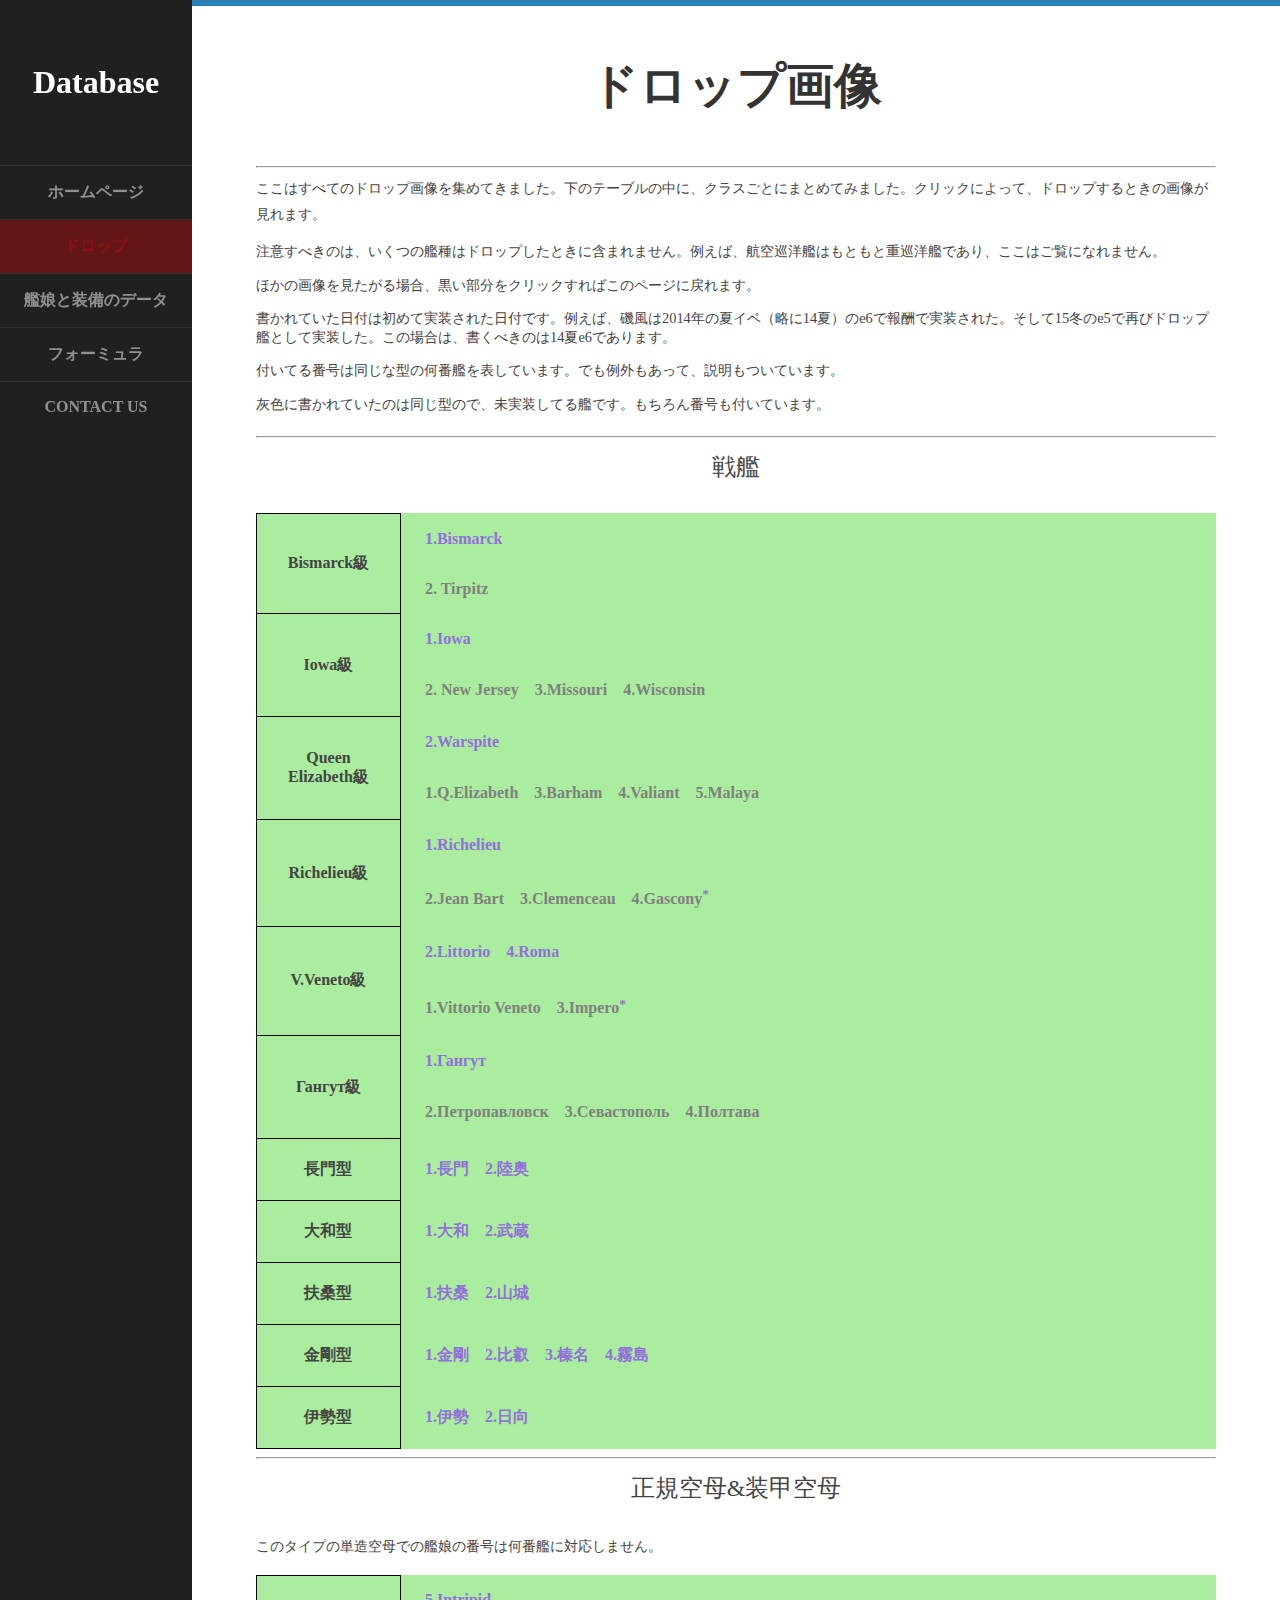
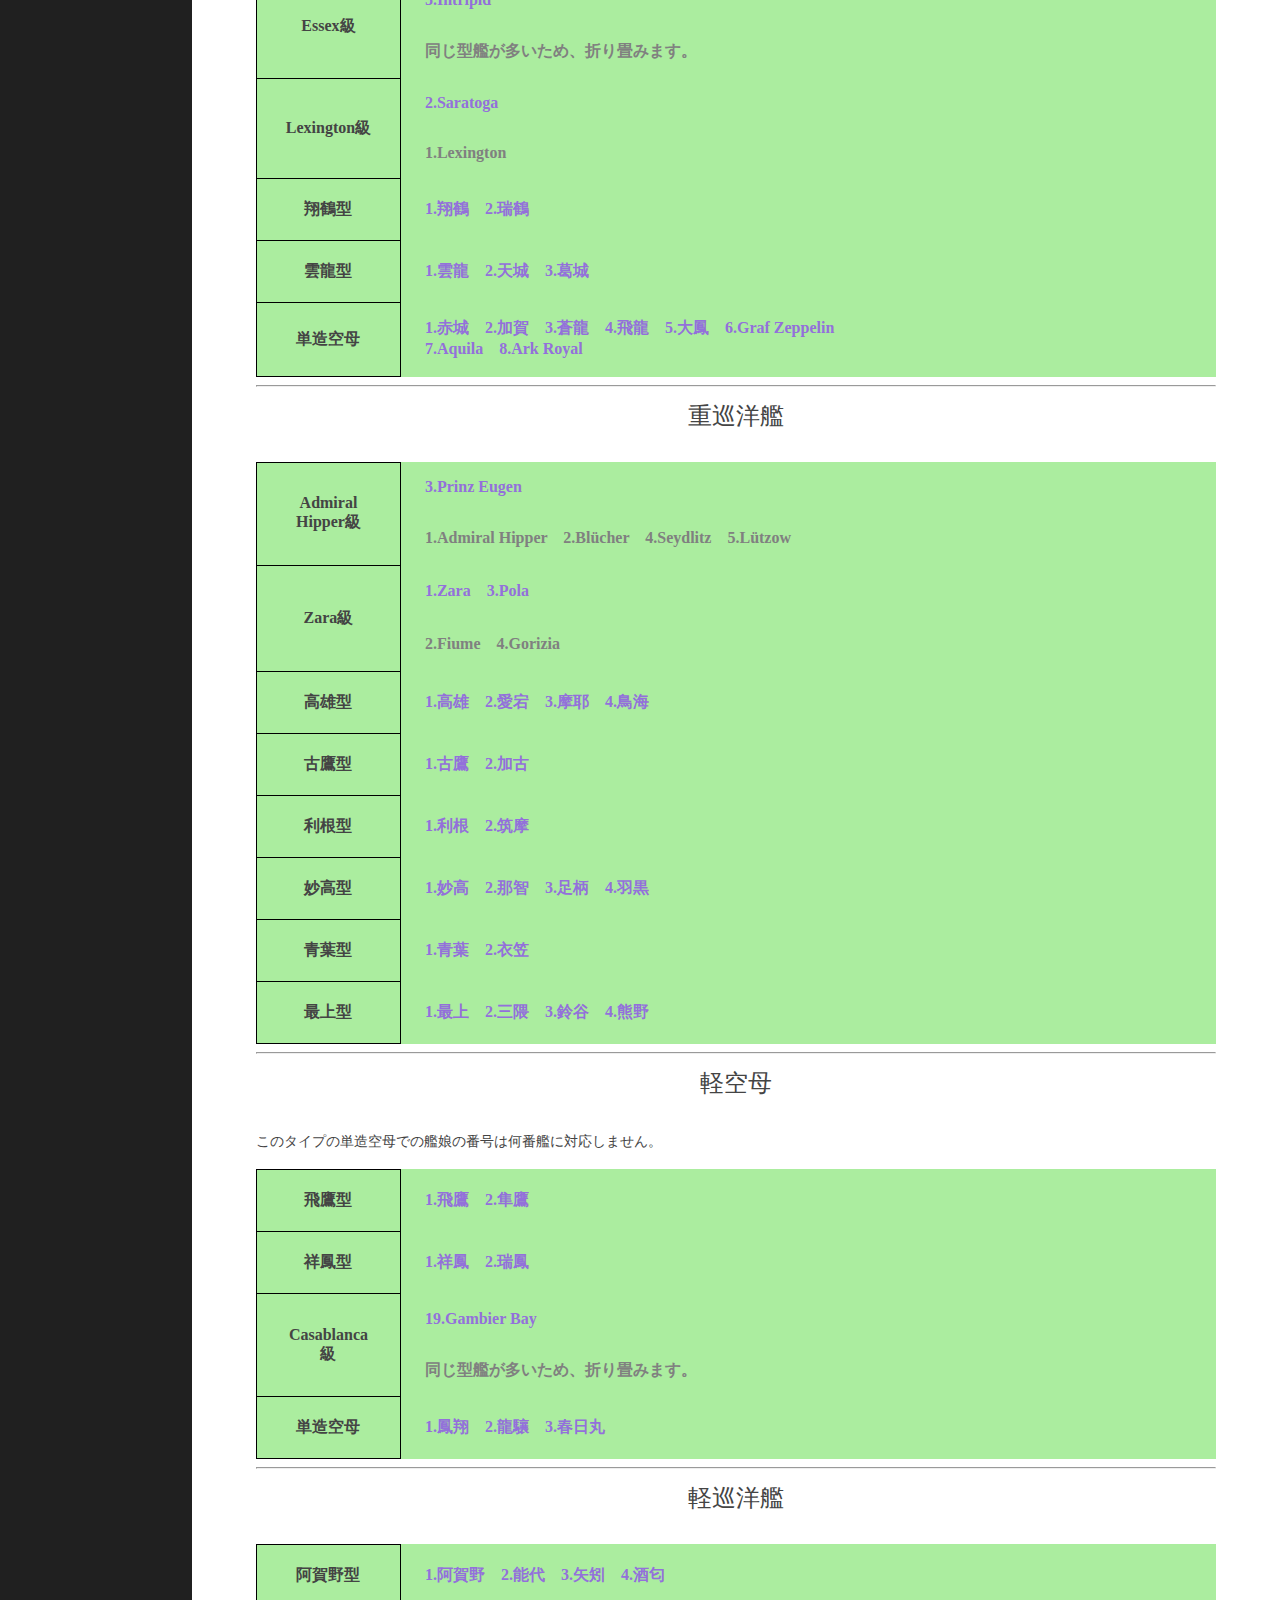
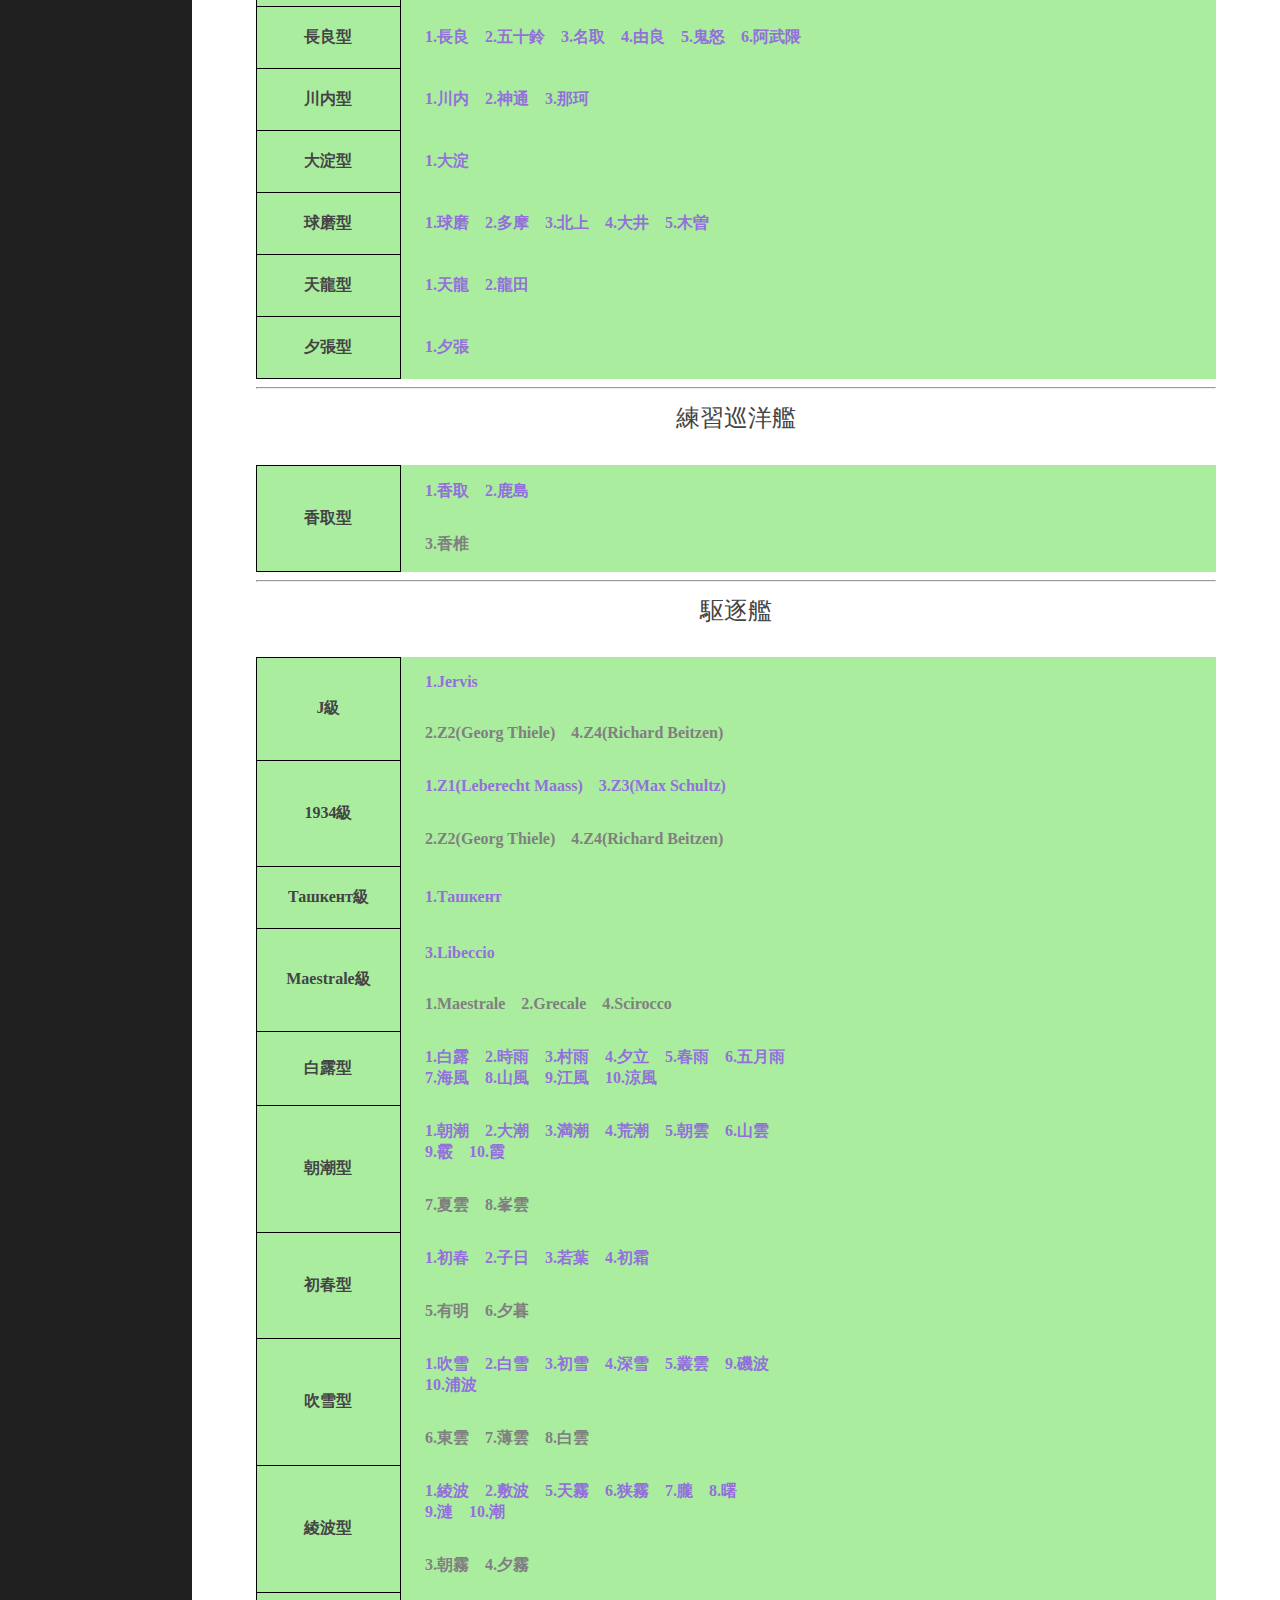
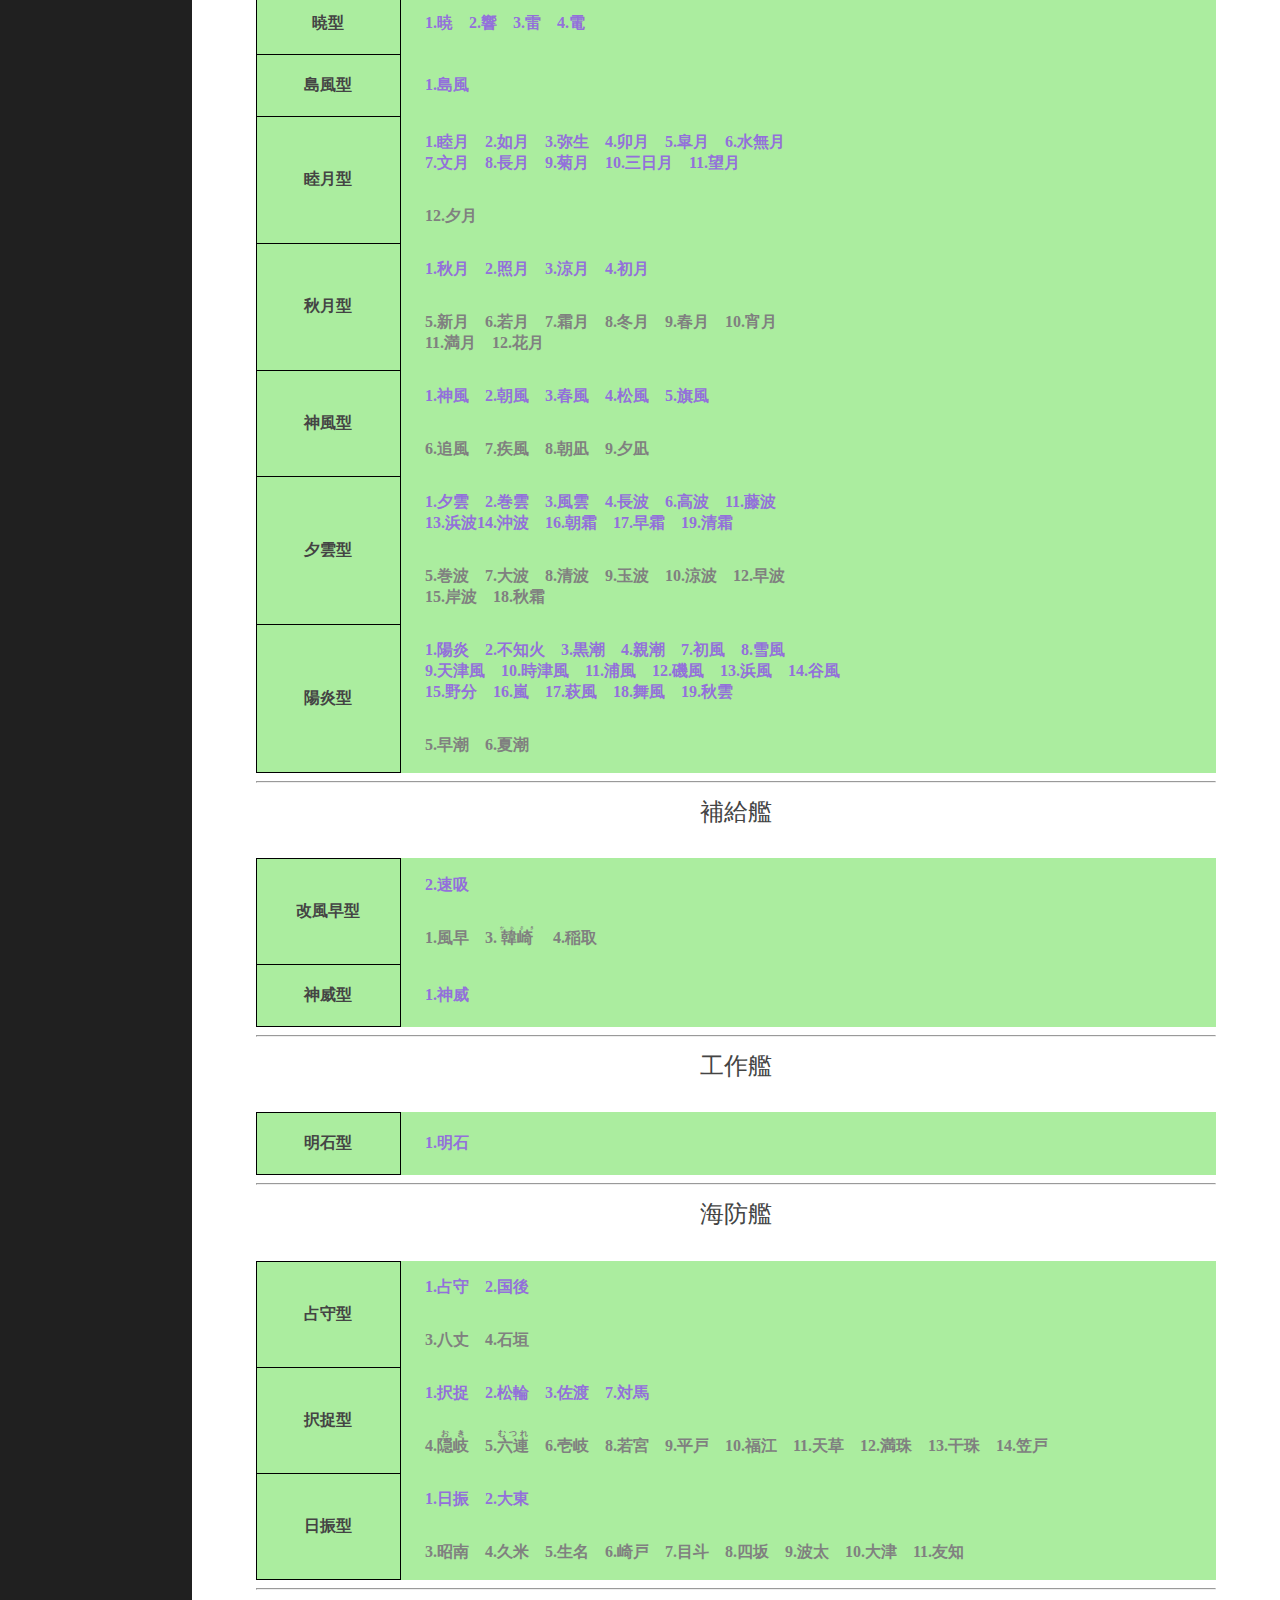
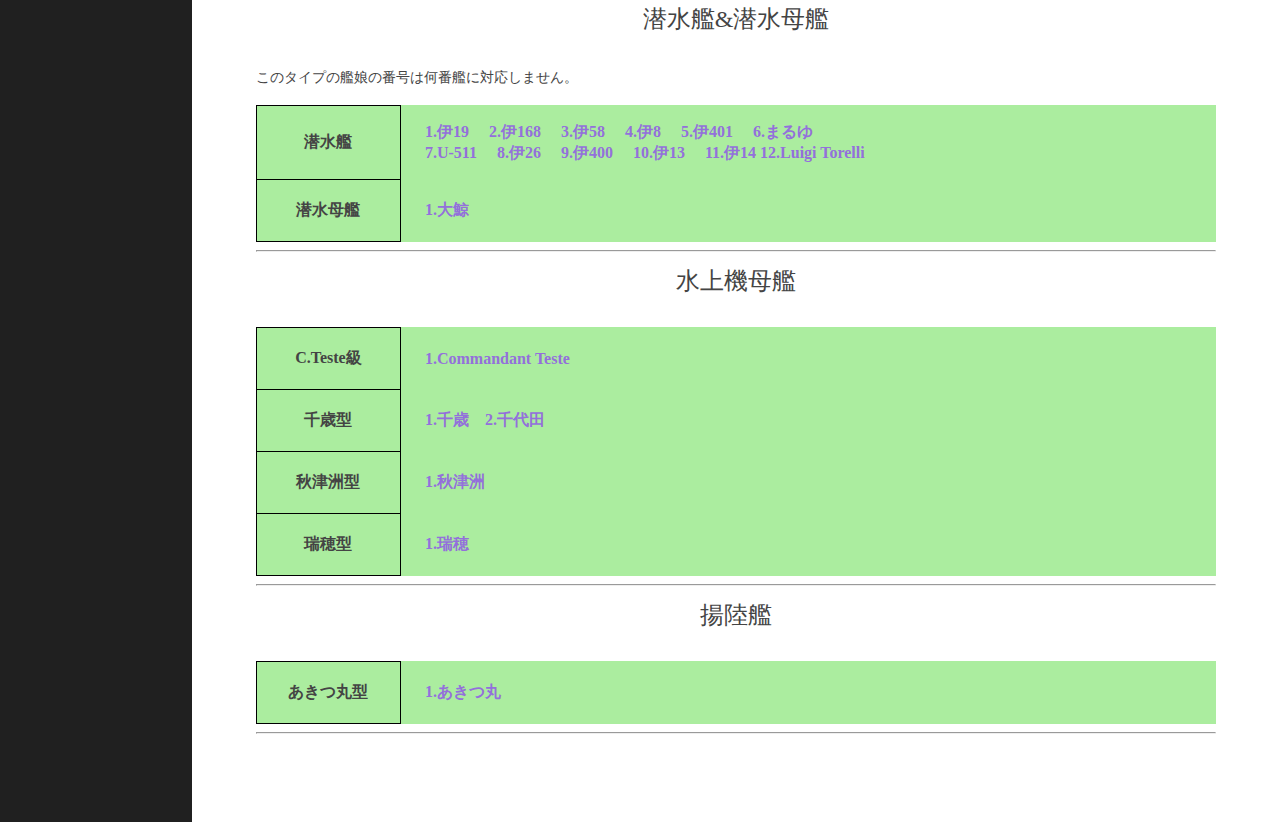
==== commit 4176f152: "18winter update" ====
--- a/drop.html
+++ b/drop.html
@@ -4,7 +4,7 @@
 <title>kl3000's Kancolle and pages</title>
 <link href="default.css" rel="stylesheet" type="text/css" media="all" />
 <meta charset="utf-8">
-<script src="http://ajax.aspnetcdn.com/ajax/jQuery/jquery-1.8.0.js" type="text/javascript">
+<script src="https://code.jquery.com/jquery-3.3.1.min.js" type="text/javascript">
 </script>
 <script>
 	var toppix;
@@ -92,7 +92,7 @@
 		61 : "img/hcru/3-061摩耶まや.png",
 		62 : "img/hcru/4-062鳥海ちょうかい.png",
 		63 : "img/hcru/1-063利根とね.png",
-		64 : "img/hcru/1-064筑摩ちくま.png",
+		64 : "img/hcru/2-064筑摩ちくま.png",
 		65 : "img/licarr/1-065飛鷹ひよう.png",
 		66 : "img/licarr/2-066隼鷹じゅんよう.png",
 		67 : "img/dest/綾波型/7-067朧おぼろ.png",
@@ -217,6 +217,7 @@
 		280 : "img/dest/綾波型/6-280狭霧さぎり.png",
 		281 : "img/dest/睦月型/6-281水無月みなづき.png",
 		283 : "img/sub/283伊26.png",
+		284 : "img/dest/夕雲型/13-284浜波はまなみ.png",
 		285 : "img/dest/夕雲型/11-285藤波ふじなみ.png",
 		286 : "img/dest/吹雪型/10-286浦波うらなみ.png",
 		291 : "img/avlan/1-291 Commandant Teste.png",
@@ -225,28 +226,34 @@
 		294 : "img/sub/294伊13.png",
 		295 : "img/sub/295伊14.png",
 		311 : "img/battleship/1-311Гангут.png",
+		313 : "img/dest/Ташкент級/1-313 Ташкент.png",
 		315 : "img/aircarrier/1-315 Ark Royal.png",
 		317 : "img/fre/1-317占守しむしゅ.png",
 		318 : "img/fre/2-318国後くなしり.png",
+		319 : "img/dest/J級/1-319 Jervis.png",
 		321 : "img/licarr/1-321春日丸かすがまる.png",
 		325 : "img/sub/325-Luigi Torelli.png",
 		332 : "img/dest/秋月型/3-332涼月すずつき.png",
 		334 : "img/fre/1-334択捉えとろふ.png",
 		335 : "img/fre/2-335松輪まつわ.png",
 		339 : "img/fre/3-339佐渡さど.png",
-		340 : "img/fre/7-340対馬つしま.png"
+		340 : "img/fre/7-340対馬つしま.png",
+		344 : "img/licarr/19-344 Gambier Bay.png",
+		349 : "img/aircarrier/5-349 Intrepid.png",
+		351 : "img/fre/1-351日振ひぶり.png",
+		352 : "img/fre/2-352大東だいとう.png"
 	}
 	var descr = {
-		1 : "初期実装する。<br />限定グラ：なし",
+		1 : "初期実装する。<br />限定グラ：決戦(18/02/17)",
 		2 : "初期実装する。<br />限定グラ：秋の浴衣(16/09/16)",
 		3 : "初期実装する。<br />限定グラ：なし",
 		4 : "初期実装する。<br />限定グラ：なし",
-		5 : "初期実装する。<br />限定グラ：なし",
+		5 : "初期実装する。<br />限定グラ：決戦(18/02/17)",
 		6 : "初期実装する。<br />限定グラ：親子丼(16/10/05)",
 		7 : "初期実装する。<br />限定グラ：なし",
 		8 : "初期実装する。<br />限定グラ：秋の私服(17/10/18)",
 		9 : "初期実装する。<br />限定グラ：なし",
-		10 : "初期実装する。<br />限定グラ：なし",
+		10 : "初期実装する。<br />限定グラ：決戦(18/02/17)",
 		11 : "初期実装する。<br />限定グラ：秋(16/08/31)",
 		12 : "初期実装する。<br />限定グラ：なし",
 		13 : "初期実装する。<br />限定グラ：なし",
@@ -276,7 +283,7 @@
 		37 : "初期実装する。<br />限定グラ：なし",
 		38 : "初期実装する。<br />限定グラ：なし",
 		39 : "初期実装する。<br />限定グラ：秋(15/09/25)，クリスマス(16/12/09)，バレンタイン(18/02/05)",
-		40 : "初期実装する。<br />限定グラ：秋(15/09/25)，秋刀魚(16/10/21)",
+		40 : "初期実装する。<br />限定グラ：秋(15/09/25)，秋刀魚(16/10/21)，決戦(18/02/17)",
 		41 : "初期実装する。<br />限定グラ：なし",
 		42 : "初期実装する。<br />限定グラ：浴衣(15/09/07)",
 		43 : "初期実装する。<br />限定グラ：夏(16/07/15)",
@@ -327,7 +334,7 @@
 		89 : "初期実装する。<br />限定グラ：クリスマス(17/12/22)",
 		90 : "初期実装する。<br />限定グラ：なし",
 		91 : "初期実装する。<br />限定グラ：なし",
-		92 : "初期実装する。<br />限定グラ：秋の私服(17/10/18)",
+		92 : "初期実装する。<br />限定グラ：秋の私服(17/10/18)，決戦(18/02/17)",
 		93 : "初期実装する。<br />限定グラ：なし",
 		94 : "初期実装する。<br />限定グラ：梅雨(15/05/29)",
 		101 : "初期実装する。<br />限定グラ：梅雨(16/06/10),水着(16/07/31),スリガオ(17/11/10)",
@@ -347,16 +354,16 @@
 		126 : "13/08/01：13夏e1の報酬艦。<br />限定グラ：なし",
 		127 : "13/08/01：13夏e2，e3，e4のドロップ艦。<br />限定グラ：なし",
 		128 : "13/11/01：13秋e4の報酬艦。<br />限定グラ：クリスマス(17/12/23)",
-		131 : "13/08/01：13夏e4の報酬艦。<br />限定グラ：水着(16/08/01),新年(18/01/01)",
+		131 : "13/08/01：13夏e4の報酬艦。<br />限定グラ：水着(16/08/01),新年(18/01/01),決戦(18/02/17)",
 		132 : "13/09/18：通常海域で実装。<br />限定グラ：カツ丼(16/10/05)，秋の私服(17/10/18)，秋の私服2(17/12/11)，超修羅場(17/12/27)，仕上げ(18/01/01)",
 		133 : "13/09/18：通常海域で実装。<br />限定グラ：新年(16/01/01)，三周年(16/04/22)，秋刀魚(16/10/21)",
 		134 : "13/10/16：通常海域で実装。<br />限定グラ：新年(16/01/01)",
-		135 : "13/10/16：通常海域で実装。<br />限定グラ：三周年(16/04/22)，秋(16/10/21)，チャーハン(17/07/11)",
+		135 : "13/10/16：通常海域で実装。<br />限定グラ：三周年(16/04/22)，秋(16/10/21)，チャーハン(17/07/11)，決戦(18/02/17)",
 		137 : "13/11/01：13秋e3,e4,e5のドロップ艦。<br />限定グラ：なし",
-		138 : "13/11/01：13秋e2の報酬艦。<br />限定グラ：なし",
-		139 : "13/11/20：13秋e5のドロップ艦。<br />限定グラ：なし",
+		138 : "13/11/01：13秋e2の報酬艦。<br />限定グラ：決戦(18/02/17)",
+		139 : "13/11/20：13秋e5のドロップ艦。<br />限定グラ：決戦(18/02/17)",
 		140 : "14/04/23：14春e5の報酬艦。<br />限定グラ：なし",
-		143 : "13/11/01: 13秋e5の報酬艦。<br />限定グラ：なし",
+		143 : "13/11/01: 13秋e5の報酬艦。<br />限定グラ：決戦(18/02/17)",
 		153 : "13/12/24：大型艦建造で実装。<br />限定グラ：なし",
 		154 : "15/02/16：15冬e4の報酬艦。<br />限定グラ：2016新年(16/01/01)",
 		155 : "13/12/24：13冬e3の報酬艦。<br /><br />限定グラ：新年(16/01/01)，夏(17/08/10)",
@@ -375,18 +382,18 @@
 		176 : "14/11/14：14秋e3の報酬艦。<br />限定グラ：なし",
 		181 : "14/04/23：14春e3の報酬艦。<br />限定グラ：なし",
 		182 : "14/04/23：14春e2の報酬艦。<br />限定グラ：新年(15/01/01)，クリスマス(16/12/09)，節分(17/01/15)，瑞雲祭(17/07/31)(改：夏(15/07/03)，牛丼(16/03/11))",
-		183 : "14/08/08：14夏e2の報酬艦。<br />限定グラ：新年(15/01/01),クリスマス(15/12/11),水着(16/08/01)",
+		183 : "14/08/08：14夏e2の報酬艦。<br />限定グラ：新年(15/01/01),クリスマス(15/12/11),水着(16/08/01),決戦(18/02/17)",
 		184 : "14/06/06：通常海域で実装。<br />限定グラ：新年(16/01/01)，水着(16/08/01)，秋刀魚(16/10/21)",
 		186 : "14/08/08：14夏e4のドロップ報酬艦。<br />限定グラ：なし",
 		201 : "14/08/08：14夏e5の報酬艦。<br />限定グラ：なし",
 		202 : "15/02/06：15冬e5の報酬艦。<br />限定グラ：新年(16/01/01、実装する間に手に入ることはできませんので、ドロップ画像もありません。),親子丼(16/10/05、実装する間に手に入ることはできませんので、ドロップ画像もありません。)",
 		203 : "15/04/28：15春e2の報酬艦。<br />限定グラ：なし",
 		205 : "14/08/08：14春e1の報酬艦。<br />限定グラ：秋(15/09/25)、バレンタイン(16/02/10)(改：三周年(16/04/22))",
-		209 : "14/08/08：14夏e5，e6のドロップ艦。<br />限定グラ：梅雨(16/06/01)",
-		210 : "14/08/08：14夏e2，e3，e6のドロップ艦。<br />限定グラ：節分(16/01/09)，梅雨(16/06/01)",
+		209 : "14/08/08：14夏e5，e6のドロップ艦。<br />限定グラ：梅雨(16/06/01)，決戦(18/02/17)",
+		210 : "14/08/08：14夏e2，e3，e6のドロップ艦。<br />限定グラ：節分(16/01/09)，梅雨(16/06/01)，決戦(18/02/17)",
 		213 : "14/11/14：14秋e2，e3，e4のドロップ艦。<br />限定グラ：クリスマス(16/12/22)，スリガオ夜戦(17/10/25)，冬(17/12/11)",
 		214 : "14/12/26：通常海域で実装。<br />限定グラ：クリスマス(16/12/22)，スリガオ夜戦(17/10/25)，冬(17/12/11)",
-		215 : "14/11/14：14秋e4の報酬艦。<br />限定グラ：なし",
+		215 : "14/11/14：14秋e4の報酬艦。<br />限定グラ：決戦(18/02/17)",
 		221 : "14/11/14：14秋e2の報酬艦。<br />限定グラ：秋(16/08/31)",
 		222 : "15/08/10：15夏e7の報酬艦。<br />限定グラ：なし",
 		223 : "16/02/10：16冬e2の報酬艦。<br />限定グラ：なし",
@@ -424,24 +431,30 @@
 		280 : "17/08/10：17夏e1，e2のドロップ艦。<br />限定グラ：秋の私服(17/10/18，実装する間に手に入ることはできませんので、ドロップ画像もありません。)，深秋の私服(17/11/10，実装する間に手に入ることはできませんので、ドロップ画像もありません。)，深秋の私服2(17/12/11，実装する間に手に入ることはできませんので、ドロップ画像もありません。)",
 		281 : "16/08/12：16夏e2の報酬艦。<br />限定グラ：バレンタイン(17/02/11)",
 		283 : "16/08/12：16夏e1，e2のドロップ艦。<br />限定グラ：なし",
-		285 : "17/02/11：17冬e2のドロップ艦。<br />限定グラ：夏(17/07/11)，秋の私服(17/10/18，実装する間に手に入ることはできませんので、ドロップ画像もありません。)",
-		286 : "16/09/16：通常海域で実装。<br />限定グラ：節分(17/01/25)，観艦式(17/09/29)",
+		284 : "18/02/22：18冬e5のドロップ艦。<br />限定グラ：なし",
+		285 : "17/02/11：17冬e2のドロップ艦。<br />限定グラ：夏(17/07/11)，秋の私服(17/10/18，実装する間に手に入ることはできませんので、ドロップ画像もありません。)，決戦(18/02/17)",
+		286 : "16/09/16：通常海域で実装。<br />限定グラ：節分(17/01/25)，観艦式(17/09/29)，決戦(18/02/17)",
 		291 : "16/11/18：16秋e3の報酬艦。<br />限定グラ：限定立绘：クリスマス(16/12/22，，実装する間に手に入ることはできませんので、ドロップ画像もありません。)，節分(16/01/19，，実装する間に手に入ることはできませんので、ドロップ画像もありません。)，桃の節句(17/02/28，，実装する間に手に入ることはできませんので、ドロップ画像もありません。)，夏(17/08/10)",
 		292 : "17/08/10：17夏e4の報酬艦。<br />限定グラ：私服(17/09/29，実装する間に手に入ることはできませんので、ドロップ画像もありません。)，2018新年(18/01/01，実装する間に手に入ることはできませんので、ドロップ画像もありません。)",
 		293 : "17/11/17~17/11/19：17秋e3，e4のドロップ艦。<br />限定グラ：なし",
 		294 : "17/02/11：17冬e3のドロップ艦。<br />限定グラ：なし",
 		295 : "17/02/11：17冬e3の報酬艦。<br />限定グラ：なし",
 		311 : "17/05/02：17春e5の報酬艦。<br />限定グラ：なし",
+		313 : "18/02/22：18冬e6のドロップ艦。<br />限定グラ：なし",
 		315 : "17/08/12: 17夏e7の報酬艦。<br />限定グラ：なし",
 		317 : "17/05/02~17/05/04：17春e3，e4のドロップ艦。<br />限定グラ：なし",
 		318 : "17/05/02：17春e2，e3のドロップ艦。<br />限定グラ：なし",
+		319 : "18/02/17~18/02/22：18冬e4，e5のドロップ艦。<br />限定グラ：なし",
 		321 : "17/05/02：17春e3の報酬艦。<br />限定グラ：なし",
 		332 : "17/11/19：17秋e4の報酬艦。<br />限定グラ：なし",
 		325 : "17/08/12：17夏e6のドロップ艦。<br />限定グラ：なし",
 		334 : "17/05/04：17春e4，e5のドロップ艦。<br />限定グラ：浴衣(17/09/12)",
 		335 : "17/08/12：17夏e5のドロップ艦。<br />限定グラ：浴衣(17/09/12)",
 		339 : "17/11/17：17秋e2の報酬艦。<br />限定グラ：圣诞(17/12/11，実装する間に手に入ることはできませんので、ドロップ画像もありません。)，节分(18/01/17，実装する間に手に入ることはできませんので、ドロップ画像もありません。)",
-		340 : "17/11/17~17/11/19：17秋e2，e3，e4のドロップ艦。<br />限定グラ：実装する間に手に入ることはできませんので、ドロップ画像もありません。)，新年(18/01/01，実装する間に手に入ることはできませんので、ドロップ画像もありません。)"
+		340 : "17/11/17~17/11/19：17秋e2，e3，e4のドロップ艦。<br />限定グラ：実装する間に手に入ることはできませんので、ドロップ画像もありません。)，新年(18/01/01，実装する間に手に入ることはできませんので、ドロップ画像もありません。)",
+		349 : "18/02/22：18冬e7の報酬艦。<br />限定グラ：なし",
+		351 : "18/02/18：18冬e2の報酬艦。<br />限定グラ：なし",
+		352 : "18/02/17~18/02/22：18冬e4，e5のドロップ艦。<br />限定グラ：なし"
 	}
 	var tit = {
 		1 : "長門",
@@ -631,6 +644,7 @@
 		280 : "狭霧",
 		281 : "水無月",
 		283 : "伊26",
+		284 : "浜波",
 		285 : "藤波",
 		286 : "浦波",
 		291 : "Commandant Teste",
@@ -639,21 +653,30 @@
 		294 : "伊13",
 		295 : "伊14",
 		311 : "Гангут",
+		313 : "Ташкент",
 		315 : "Ark Royal",
 		317 : "占守",
 		318 : "国後",
+		319 : "Jervis",
 		321 : "春日丸",
 		325 : "Luigi Torelli",
 		332 : "涼月",
 		334 : "択捉",
 		335 : "松輪",
 		339 : "佐渡",
-		340 : "対馬"
+		340 : "対馬",
+		344 : "Gambier Bay",
+		349 : "Intripid",
+		351 : "日振",
+		352 : "大東"
 	}
 	var limdro = {
+		1 : ["img/battleship/1-001長門ながと-1.png"],
 		2 : ["img/battleship/2-002陸奥むつ-1.png"],
+		5 : ["img/dest/陽炎型/8-005雪風ゆきかぜ-1.png"],
 		6 : ["img/aircarrier/1-006赤城あかぎ-1.png"],
 		8 : ["img/aircarrier/1-008蒼龍そうりゅう-1.png"],
+		10 : ["img/dest/島風型/1-010島風しまかぜ-1.png"],
 		11 : ["img/dest/吹雪型/1-011吹雪ふぶき.png"],
 		15 : ["img/dest/吹雪型/5-015叢雲むらくも-1.png"],
 		16 : ["img/dest/吹雪型/9-016磯波いそなみ-1.png"],
@@ -671,7 +694,7 @@
 		32 : ["img/dest/睦月型/2-032如月きさらぎ-1.png","img/dest/睦月型/2-032如月きさらぎ-2.png"],
 		35 : ["img/dest/睦月型/8-035長月ながつき-1.png"],
 		39 : ["img/lcru/1-039球磨くま-1.png","img/lcru/1-039球磨くま-2.png","img/lcru/1-039球磨くま-3.png"],
-		40 : ["img/lcru/2-040多摩たま-1.png","img/lcru/2-040多摩たま-2.png"],
+		40 : ["img/lcru/2-040多摩たま-1.png","img/lcru/2-040多摩たま-2.png","img/lcru/2-040多摩たま-3.png"],
 		42 : ["img/lcru/1-042長良ながら-1.png"],
 		43 : ["img/lcru/2-040五十鈴いすず-1.png"],
 		44 : ["img/lcru/3-044名取なとり-1.png"],
@@ -691,7 +714,7 @@
 		79 : ["img/dest/白露型/1-079白露しらつゆ-1.png","img/dest/白露型/1-079白露しらつゆ-2.png","img/dest/白露型/1-079白露しらつゆ-3.png"],
 		81 : ["img/dest/白露型/3-081村雨むらさめ-1.png"],
 		89 : ["img/dest/朝潮型/9-089霰あられ-1.png"],
-		92 : ["img/dest/陽炎型/2-092不知火しらぬい-1.png"],
+		92 : ["img/dest/陽炎型/2-092不知火しらぬい-1.png","img/dest/陽炎型/2-092不知火しらぬい-2.png"],
 		94 : ["img/licarr/1-094祥鳳しょうほう-1.png"],
 		101 : ["img/hcru/1-101最上もがみ-1.png","img/hcru/1-101最上もがみ-2.png","img/hcru/1-101最上もがみ-3.png"],
 		106 : ["img/aircarrier/1-106翔鶴しょうかく-1.png"],
@@ -703,11 +726,14 @@
 		124 : ["img/hcru/3-124鈴谷すずや-1.png"],
 		125 : ["img/hcru/4-125熊野くまの-1.png"],
 		128 : ["img/sub/128-伊8-1.png"],
-		131 : ["img/battleship/1-131大和やまと-1.png","img/battleship/1-131大和やまと-2.png"],
+		131 : ["img/battleship/1-131大和やまと-1.png","img/battleship/1-131大和やまと-2.png","1-131大和やまと-3.png"],
 		132 : ["img/dest/陽炎型/19-132秋雲あきぐも-1.png","img/dest/陽炎型/19-132秋雲あきぐも-2.png","img/dest/陽炎型/19-132秋雲あきぐも-3.png","img/dest/陽炎型/19-132秋雲あきぐも-4.png","img/dest/陽炎型/19-132秋雲あきぐも-5.png"],
 		133 : ["img/dest/夕雲型/1-133夕雲ゆうぐも-1.png","img/dest/夕雲型/1-133夕雲ゆうぐも-2.png","img/dest/夕雲型/1-133夕雲ゆうぐも-3.png"],
 		134 : ["img/dest/夕雲型/2-134巻雲まきぐも-1.png"],
-		135 : ["img/dest/夕雲型/4-135長波ながなみ-1.png","img/dest/夕雲型/4-135長波ながなみ-2.png","img/dest/夕雲型/4-135長波ながなみ.png"],
+		135 : ["img/dest/夕雲型/4-135長波ながなみ-1.png","img/dest/夕雲型/4-135長波ながなみ-2.png","img/dest/夕雲型/4-135長波ながなみ.png","img/dest/夕雲型/4-135長波ながなみ-4.png"],
+		138 : ["img/lcru/2-138能代のしろ-1.png"],	
+		139 : ["img/lcru/3-139矢矧やはぎ-1.png"],
+		143 : ["img/battleship/2-143武蔵むさし-1.png"],
 		154 : ["img/lcru/1-154香取かとり-1.png"],
 		155 : ["img/sub/155-伊401-1.png","img/sub/155-伊401-2.png"],
 		161 : ["img/avlan/161あきつ丸あきつまる-1.png"],
@@ -722,13 +748,14 @@
 		174 : ["img/dest/1934型/1-174 Z1レーベレヒトマース-1.png","img/dest/1934型/1-174 Z1レーベレヒトマース-2.png"],
 		175 : ["img/dest/1934型/3-175 Z3マックスシュルツ-1.png"],
 		182 : ["img/au/182明石あかし-1.png","img/au/182明石あかし-2.png","img/au/182明石あかし-3.png","img/au/182明石あかし-4.png"],
-		183 : ["img/lcru/1-183大淀おおよど-1.png","img/lcru/1-183大淀おおよど-2.png","img/lcru/1-183大淀おおよど-3.png"],
+		183 : ["img/lcru/1-183大淀おおよど-1.png","img/lcru/1-183大淀おおよど-2.png","img/lcru/1-183大淀おおよど-3.png","img/lcru/1-183大淀おおよど-4.png"],
 		184 : ["img/sub/1-184大鯨たいげい-1.png","img/sub/1-184大鯨たいげい-2.png","img/sub/1-184大鯨たいげい-3.png"],
 		205 : ["img/dest/白露型/5-205春雨はるさめ.png","img/dest/白露型/5-205春雨はるさめ-2.png"],
-		209 : ["img/dest/夕雲型/17-209早霜はやしも-1.png"],
-		210 : ["img/dest/夕雲型/19-210清霜きよしも-1.png","img/dest/夕雲型/19-210清霜きよしも-2.png"],
+		209 : ["img/dest/夕雲型/17-209早霜はやしも-1.png","img/dest/夕雲型/17-209早霜はやしも-2.png"],
+		210 : ["img/dest/夕雲型/19-210清霜きよしも-1.png","img/dest/夕雲型/19-210清霜きよしも-2.png","img/dest/夕雲型/19-210清霜きよしも-3.png"],
 		213 : ["img/dest/朝潮型/5-213朝雲あさぐも-1.png","img/dest/朝潮型/5-213朝雲あさぐも-2.jpg","img/dest/朝潮型/5-213朝雲あさぐも-3.png"],
 		214 : ["img/dest/朝潮型/6-214山雲やまぐも-1.png","img/dest/朝潮型/6-214山雲やまぐも-2.png","img/dest/朝潮型/6-214山雲やまぐも-3.png"],
+		169 : ["img/dest/陽炎型/15-215野分のわき-1.png"],
 		221 : ["img/dest/秋月型/1-221秋月あきづき-1.png"],
 		224 : ["img/dest/夕雲型/6-224高波たかなみ.png","img/dest/夕雲型/6-224高波たかなみ-2.png"],
 		225 : ["img/dest/夕雲型/16-225朝霜あさしも-1.png","img/dest/夕雲型/16-225朝霜あさしも-2.png","img/dest/夕雲型/16-225朝霜あさしも-3.png"],
@@ -747,8 +774,8 @@
 		260 : ["img/au/1-260速吸はやすい-1.png"],
 		265 : ["img/lcru/2-265鹿島かしま-1.png","img/lcru/2-265鹿島かしま-2.png","img/lcru/2-265鹿島かしま-3.png"],
 		281 : ["img/dest/睦月型/6-281水無月みなづき-1.png"],
-		285 : ["img/dest/夕雲型/11-285藤波ふじなみ-1.png"],
-		286 : ["img/dest/吹雪型/10-286浦波うらなみ-1.png","img/dest/吹雪型/10-286浦波うらなみ-2.png"],
+		285 : ["img/dest/夕雲型/11-285藤波ふじなみ-1.png","img/dest/夕雲型/11-285藤波ふじなみ-2.png"],
+		286 : ["img/dest/吹雪型/10-286浦波うらなみ-1.png","img/dest/吹雪型/10-286浦波うらなみ-2.png","img/dest/吹雪型/10-286浦波うらなみ-3.png"],
 		291 : ["img/avlan/1-291 Commandant Teste-1.png"],
 		334 : ["img/fre/1-334択捉えとろふ-1.png"],
 		335 : ["img/fre/2-335松輪まつわ-1.png"]
@@ -896,11 +923,19 @@
 	<div id="table">
 	<table>
 	<tr>
+	    <th rowspan="2">Essex級</th>
+		<td><a class="js-open-box" href="###" id="349" onclick="getid(this)">5.Intripid</a></td>
+	</tr>
+	<tr>
+		<td style="color: gray;">同じ型艦が多いため、折り畳みます。</td>
+	</tr>
+	<tr>
 	    <th rowspan="2">Lexington級</th>
 		<td><a class="js-open-box" href="###" id="233" onclick="getid(this)">2.Saratoga</a></td>
 	</tr>
 	<tr>
 		<td style="color: gray;">1.Lexington</td>
+	</tr>
 	<tr>
 	    <th>翔鶴型</th>
 		<td><a class="js-open-box" href="###" id="106" onclick="getid(this)">1.翔鶴</a>　<a class="js-open-box" href="###" id="107" onclick="getid(this)">2.瑞鶴</a></td>
@@ -977,10 +1012,18 @@
 	<tr>
 	    <th>祥鳳型</th>
 		<td><a class="js-open-box" href="###" id="94" onclick="getid(this)">1.祥鳳</a>　<a class="js-open-box" href="###" id="112" onclick="getid(this)">2.瑞鳳</a></td>
-	<tr>
+	</tr>
+	<tr>
+	    <th rowspan="2">Casablanca級</th>
+		<td><a class="js-open-box" href="###" id="344" onclick="getid(this)">19.Gambier Bay</a></td>
+	</tr>
+	<tr>
+		<td style="color: gray;">同じ型艦が多いため、折り畳みます。</td>
+	</tr>
 		<th>単造空母</th>	
 		<td><a class="js-open-box" href="###" id="25" onclick="getid(this)">1.鳳翔</a>　<a class="js-open-box" href="###" id="30" onclick="getid(this)">2.龍驤</a>　<a class="js-open-box" href="###" id="321" onclick="getid(this)">3.春日丸</a></td>
 	</tr>
+	
 	</div>
 	</table>
 	<hr />
@@ -1041,6 +1084,13 @@
 	<div id="table">
 	<table>
 	<tr>
+	    <th rowspan="2">J級</th>
+		<td><a class="js-open-box" href="###" id="319" onclick="getid(this)">1.Jervis</a></td>
+	</tr>
+	<tr>
+		<td style="color: gray;">2.Z2(Georg Thiele)　4.Z4(Richard Beitzen)</td>
+	</tr>
+	<tr>
 	    <th rowspan="2">1934級</th>
 		<td><a class="js-open-box" href="###" id="174" onclick="getid(this)">1.Z1(Leberecht Maass)</a>　<a class="js-open-box" href="###" id="175" onclick="getid(this)">3.Z3(Max Schultz)</a></td>
 	</tr>
@@ -1048,6 +1098,10 @@
 		<td style="color: gray;">2.Z2(Georg Thiele)　4.Z4(Richard Beitzen)</td>
 	</tr>
 	<tr>
+	    <th>Ташкент級</th>
+		<td><a class="js-open-box" href="###" id="313" onclick="getid(this)">1.Ташкент</a></td>
+	</tr>
+	<tr>
 	    <th rowspan="2">Maestrale級</th>
 		<td><a class="js-open-box" href="###" id="243" onclick="getid(this)">3.Libeccio</a></td>
 	</tr>
@@ -1117,10 +1171,10 @@
 	</tr>
 	<tr>
 	    <th rowspan="2">夕雲型</th>
-		<td><a class="js-open-box" href="###" id="133" onclick="getid(this)">1.夕雲</a>　<a class="js-open-box" href="###" id="134" onclick="getid(this)">2.巻雲</a>　<a class="js-open-box" href="###" id="253" onclick="getid(this)">3.風雲</a>　<a class="js-open-box" href="###" id="135" onclick="getid(this)">4.長波</a>　<a class="js-open-box" href="###" id="224" onclick="getid(this)">6.高波</a>　<a class="js-open-box" href="###" id="285" onclick="getid(this)">11.藤波</a>　<br /><a class="js-open-box" href="###" id="252" onclick="getid(this)">14.沖波</a>　<a class="js-open-box" href="###" id="225" onclick="getid(this)">16.朝霜</a>　<a class="js-open-box" href="###" id="209" onclick="getid(this)">17.早霜</a>　<a class="js-open-box" href="###" id="210" onclick="getid(this)">19.清霜</a></td>
-	</tr>
-	<tr>
-		<td style="color: gray;">5.巻波　7.大波　8.清波　9.玉波　10.涼波　12.早波　<br />13.浜波　15.岸波　18.秋霜</td>
+		<td><a class="js-open-box" href="###" id="133" onclick="getid(this)">1.夕雲</a>　<a class="js-open-box" href="###" id="134" onclick="getid(this)">2.巻雲</a>　<a class="js-open-box" href="###" id="253" onclick="getid(this)">3.風雲</a>　<a class="js-open-box" href="###" id="135" onclick="getid(this)">4.長波</a>　<a class="js-open-box" href="###" id="224" onclick="getid(this)">6.高波</a>　<a class="js-open-box" href="###" id="285" onclick="getid(this)">11.藤波</a>　<br /><a class="js-open-box" href="###" id="284" onclick="getid(this)">13.浜波</a><a class="js-open-box" href="###" id="252" onclick="getid(this)">14.沖波</a>　<a class="js-open-box" href="###" id="225" onclick="getid(this)">16.朝霜</a>　<a class="js-open-box" href="###" id="209" onclick="getid(this)">17.早霜</a>　<a class="js-open-box" href="###" id="210" onclick="getid(this)">19.清霜</a></td>
+	</tr>
+	<tr>
+		<td style="color: gray;">5.巻波　7.大波　8.清波　9.玉波　10.涼波　12.早波　<br />15.岸波　18.秋霜</td>
 	</tr>
 	<tr>
 	    <th rowspan="2">陽炎型</th>
@@ -1182,7 +1236,15 @@
 	<tr>
 		<td style="color: gray;">4.<ruby><rb>隠岐</rb><rt>おき</rt></ruby>　5.<ruby><rb>六連</rb><rt>むつれ</rt></ruby>　6.壱岐　8.若宮　9.平戸　10.福江　11.天草　12.満珠　13.干珠　14.笠戸</td>
 	</tr>
-	</div>
+	<tr>
+	    <th rowspan="2">日振型</th>
+		<td><a class="js-open-box" href="###" id="351" onclick="getid(this)">1.日振</a>　<a class="js-open-box" href="###" id="352" onclick="getid(this)">2.大東</a></td>
+	</tr>
+	<tr>
+		<td style="color: gray;">3.昭南　4.久米　5.生名　6.崎戸　7.目斗　8.四坂　9.波太　10.大津　11.友知</td>
+	</tr>
+	</div>
+	
 	</table>
 	<hr />
 	<div id="subtitle">
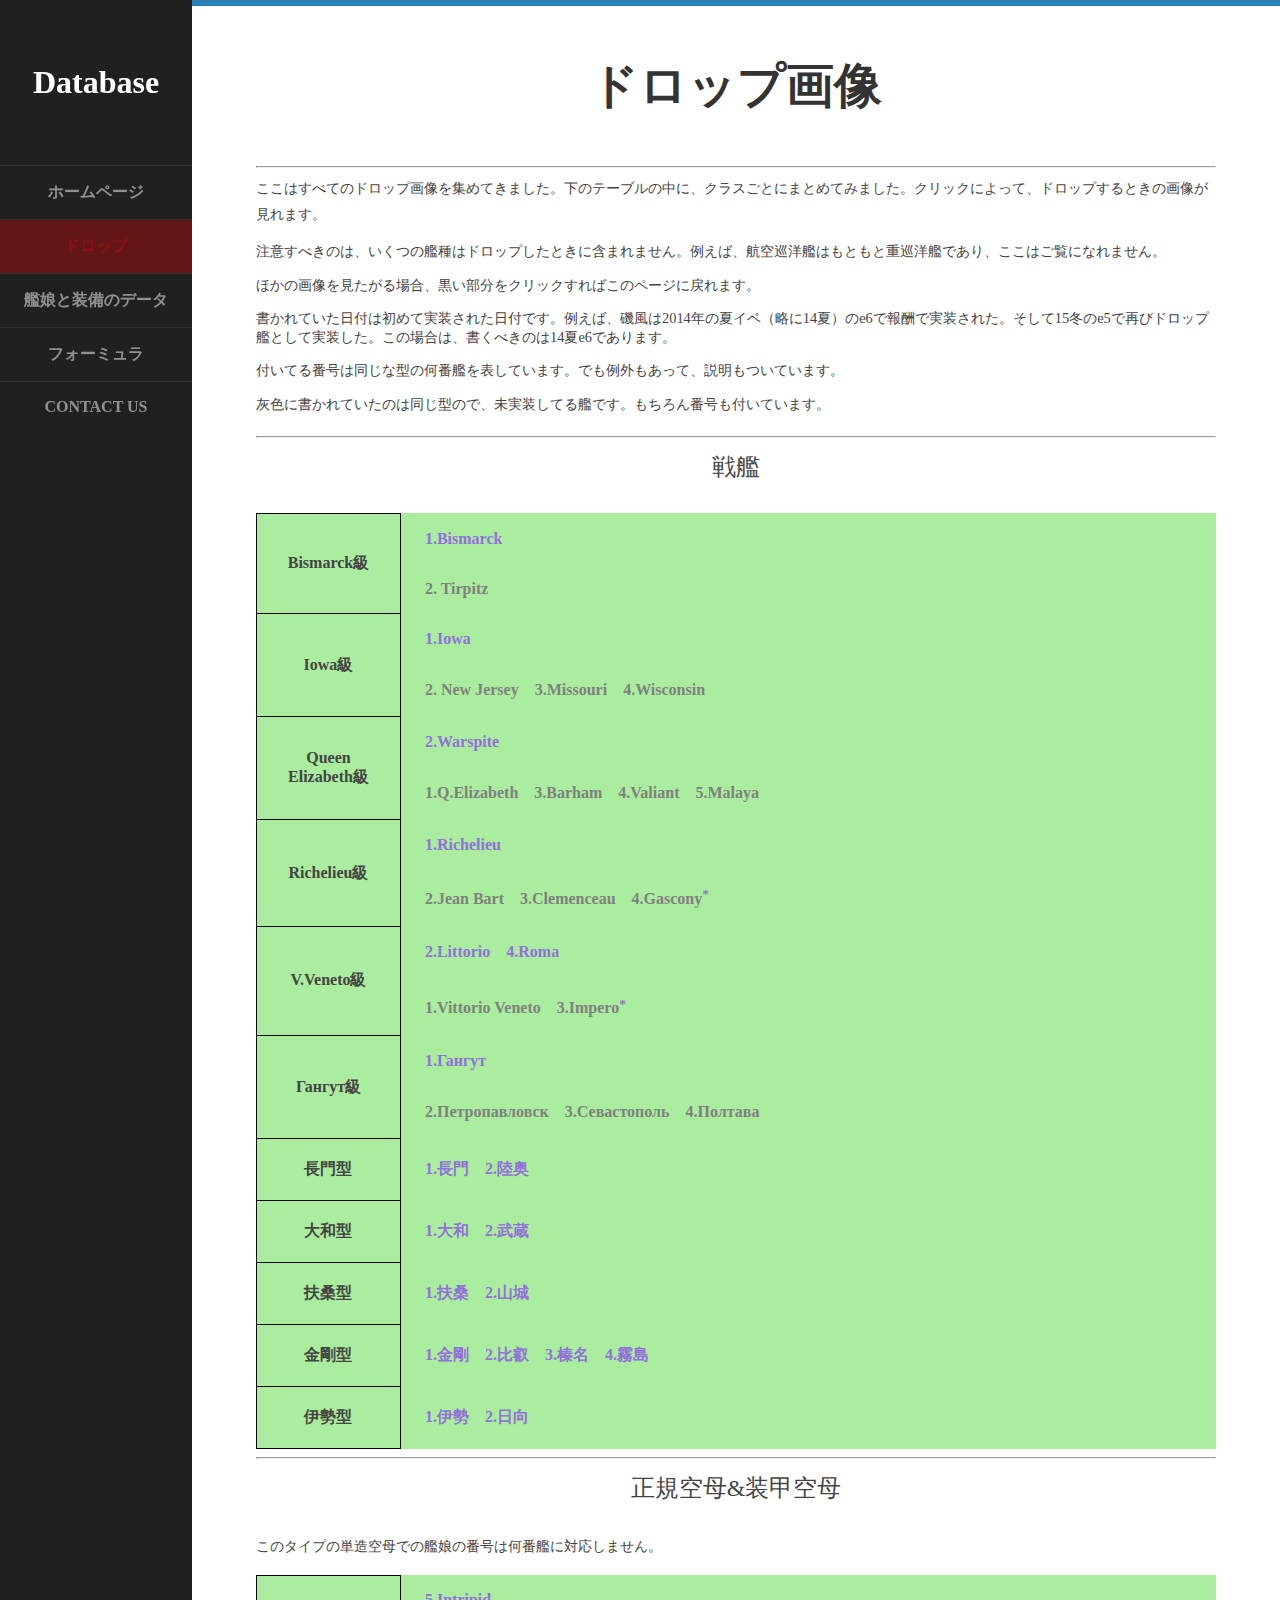
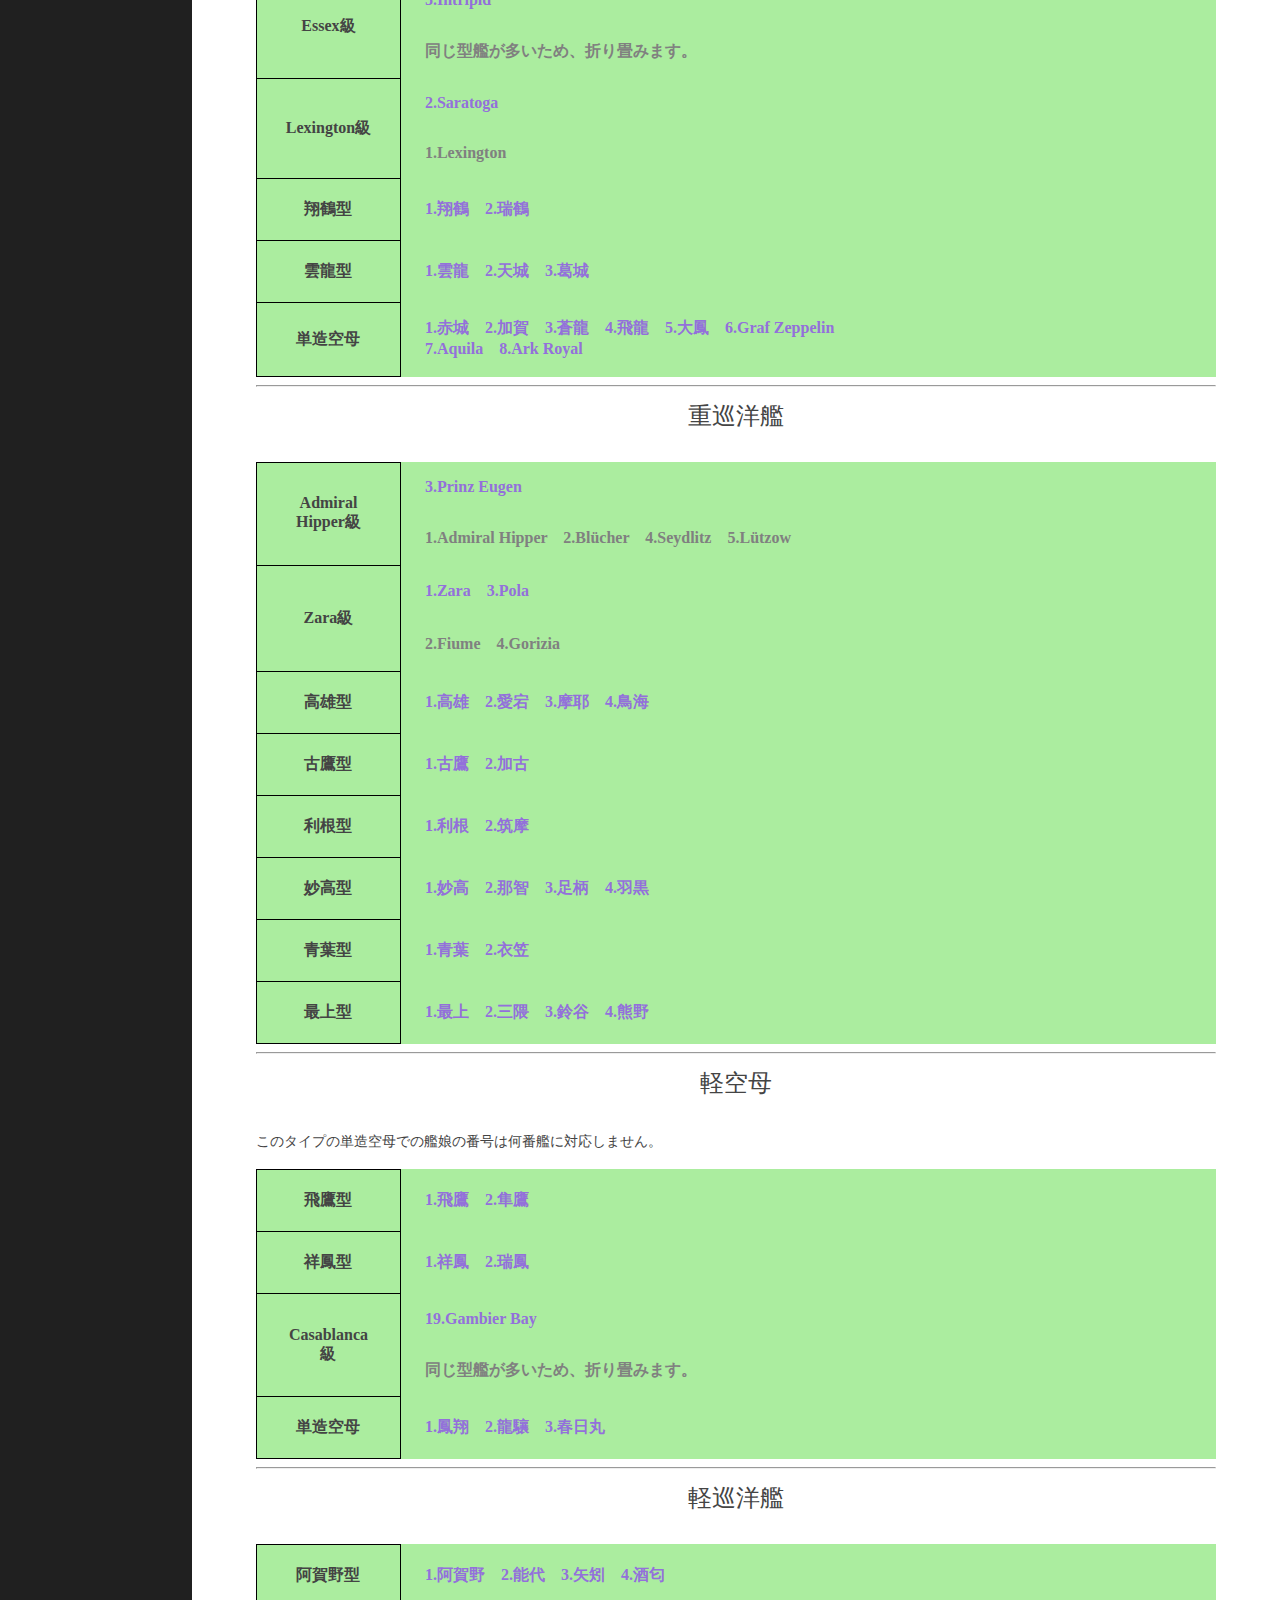
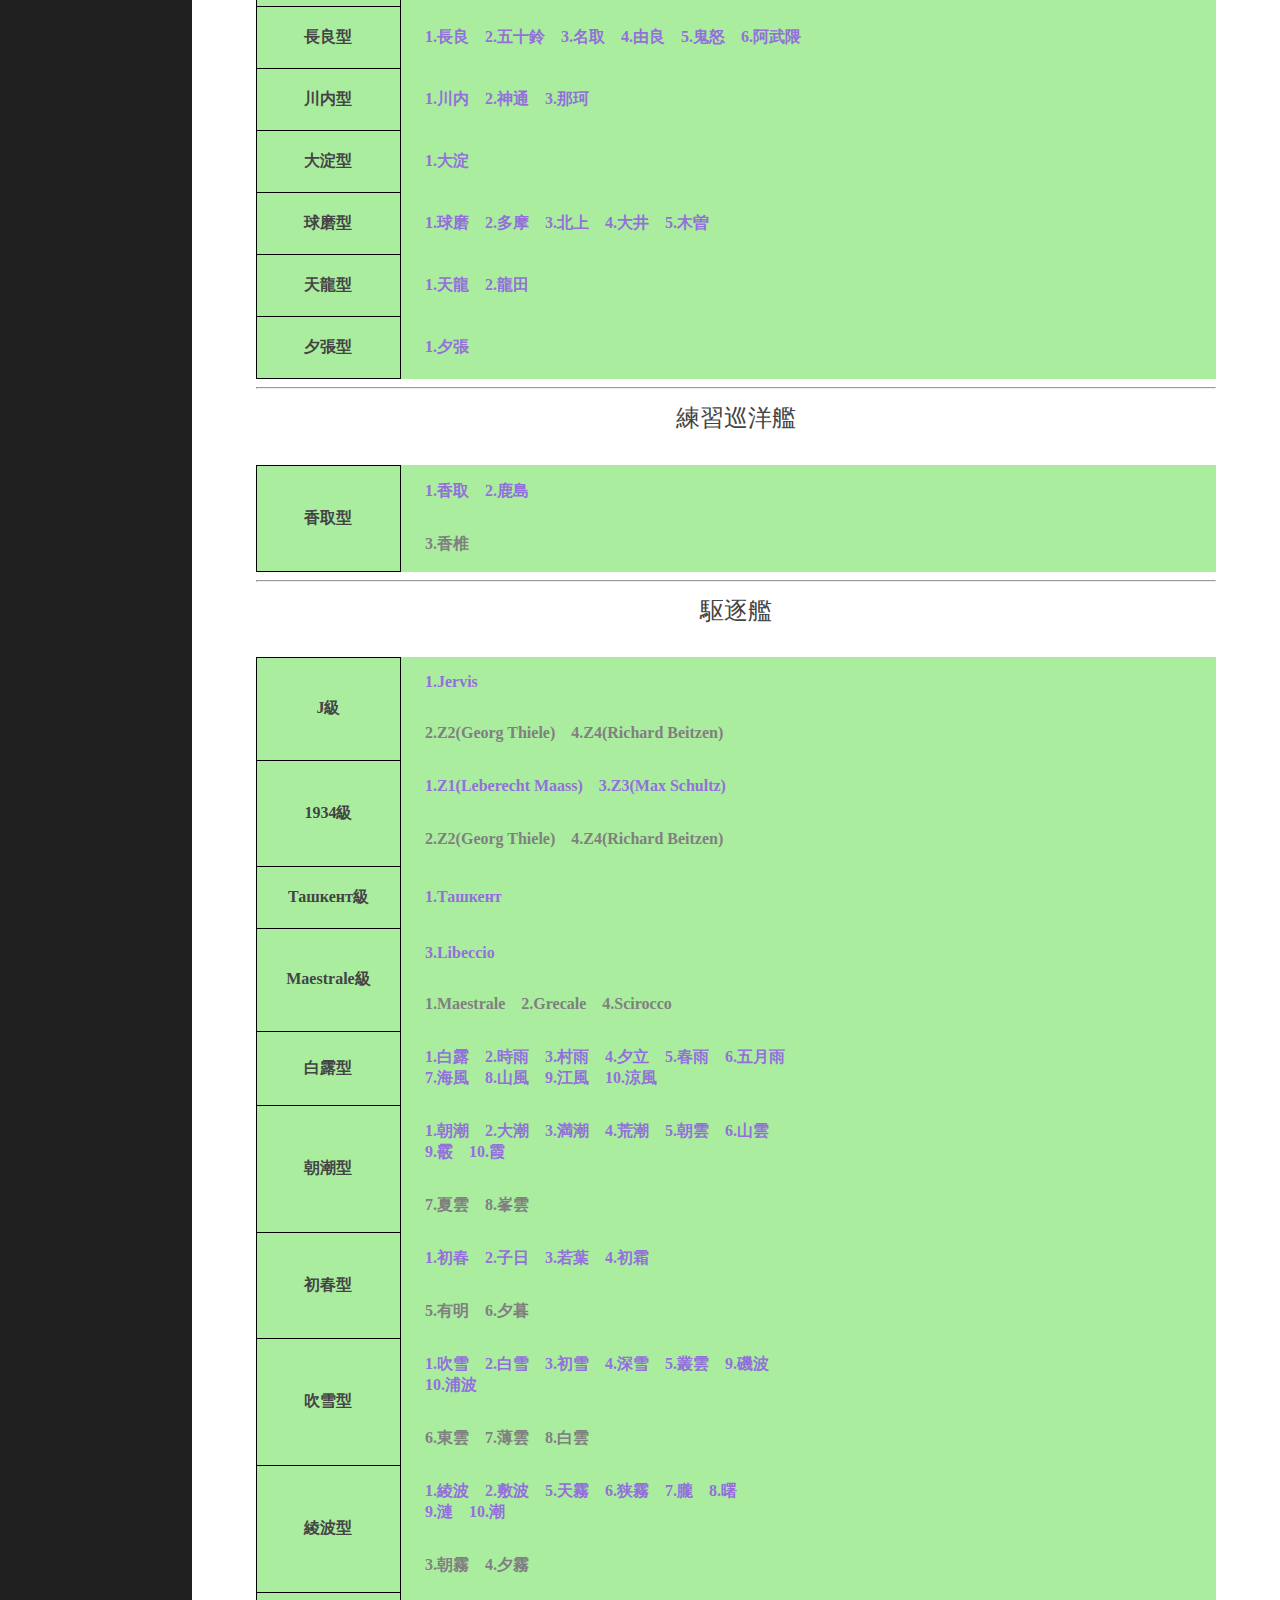
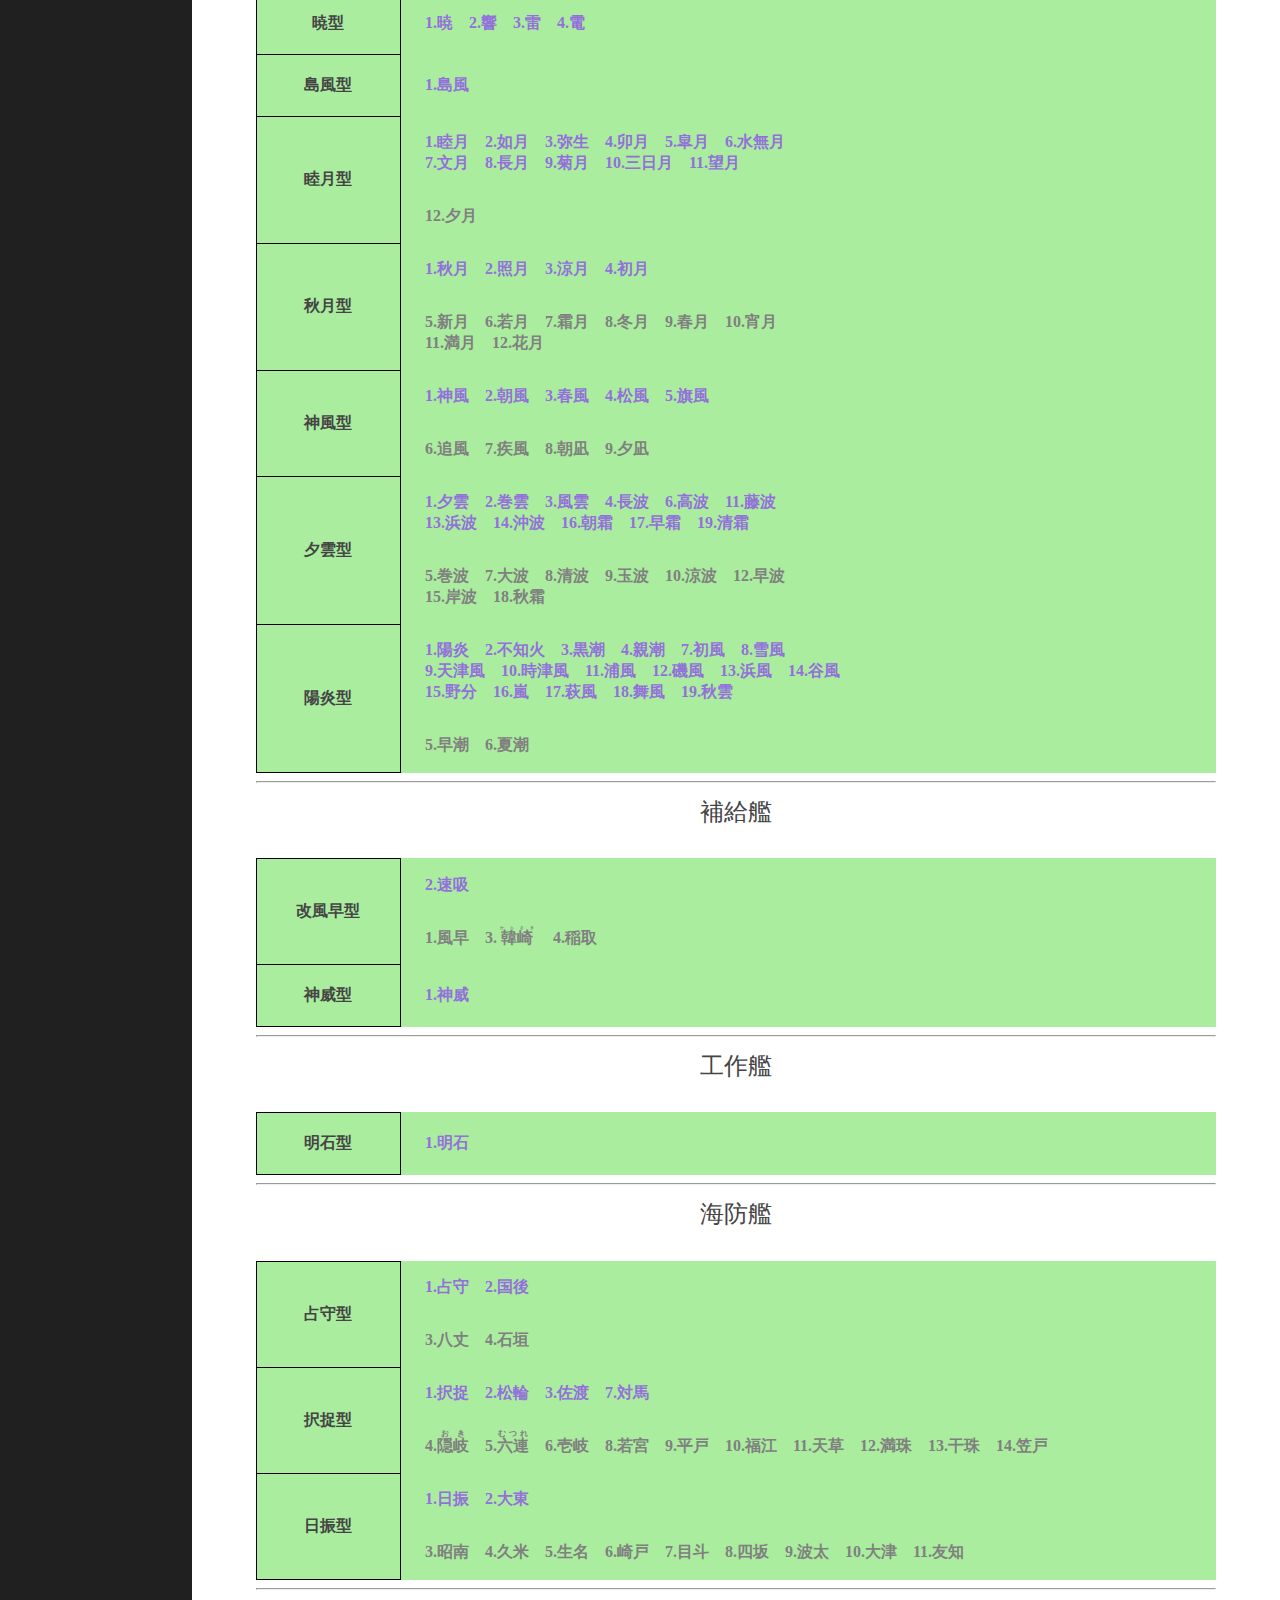
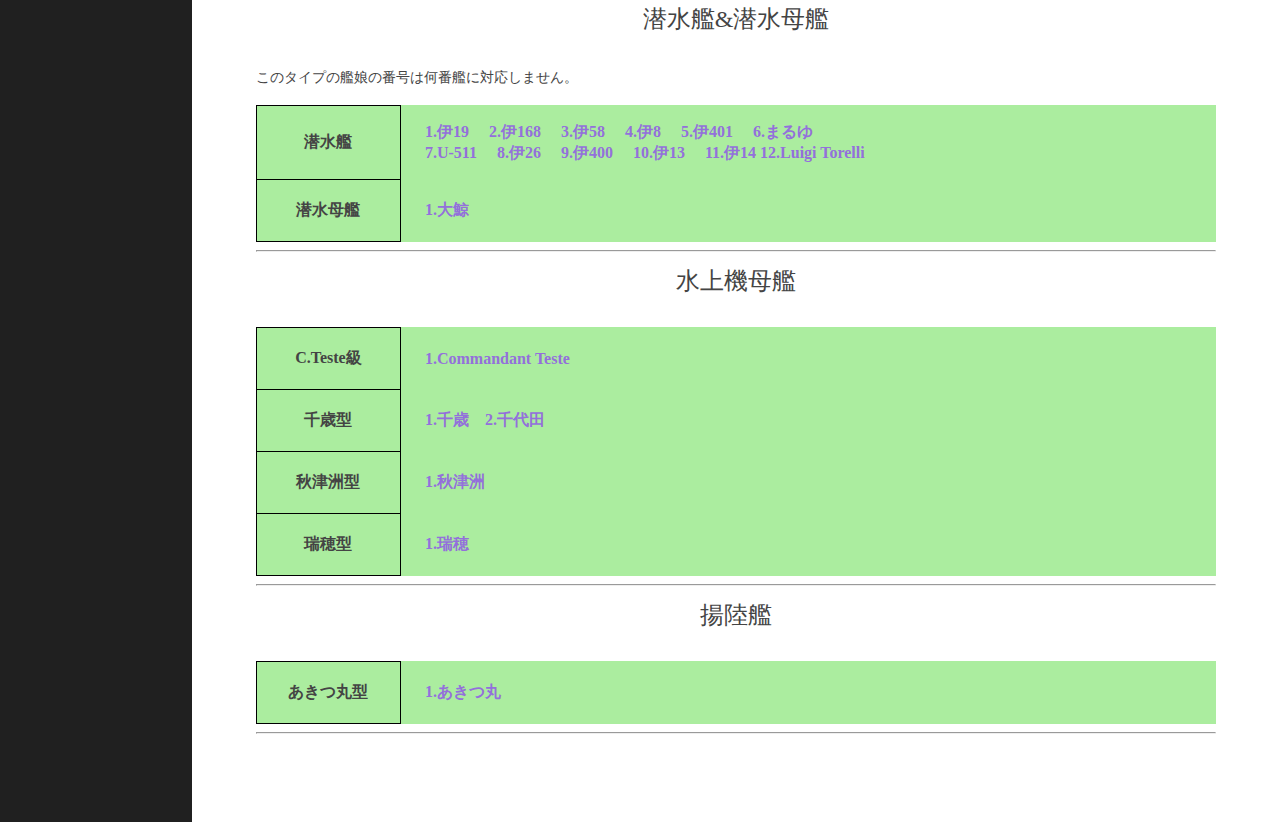
==== commit 151d5072: "js cont" ====
--- a/drop.html
+++ b/drop.html
@@ -28,787 +28,7 @@
 });
 })
 </script>
-<script language="JavaScript">{
-	var dro = {
-		1 : "img/battleship/1-001長門ながと.png",
-		2 : "img/battleship/2-002陸奥むつ.png",
-		3 : "img/battleship/1-003伊勢いせ.png",
-		4 : "img/battleship/2-004日向ひゅうが.png",
-		5 : "img/dest/陽炎型/8-005雪風ゆきかぜ.png",
-		6 : "img/aircarrier/1-006赤城あかぎ.png",
-		7 : "img/aircarrier/1-007加賀かが.png",
-		8 : "img/aircarrier/1-008蒼龍そうりゅう.png",
-		9 : "img/aircarrier/1-009飛龍ひりゅう.png",
-		10 : "img/dest/島風型/1-010島風しまかぜ.png",
-		11 : "img/dest/吹雪型/1-011吹雪ふぶき-1.png",
-		12 : "img/dest/吹雪型/2-012白雪しらゆき.png",
-		13 : "img/dest/吹雪型/3-013初雪はつゆき.png",
-		14 : "img/dest/吹雪型/4-014深雪みゆき.png",
-		15 : "img/dest/吹雪型/5-015叢雲むらくも.png",
-		16 : "img/dest/吹雪型/9-016磯波いそなみ.png",
-		17 : "img/dest/綾波型/1-017綾波あやなみ.png",
-		18 : "img/dest/綾波型/2-018敷波しきなみ.png",
-		19 : "img/lcru/4-019大井おおい.png",
-		20 : "img/lcru/3-020北上きたがみ.png",
-		21 : "img/battleship/1-021金剛こんごう.png",
-		22 : "img/battleship/2-022比叡ひえい.png",
-		23 : "img/battleship/3-023榛名はるな.png",
-		24 : "img/battleship/4-024霧島きりしま.png",
-		25 : "img/licarr/1-025鳳翔ほうしょう.png",
-		26 : "img/battleship/1-026扶桑ふそう.png",
-		27 : "img/battleship/2-027山城やましろ.png",
-		28 : "img/lcru/1-028天龍てんりゅう.png",
-		29 : "img/lcru/2-029龍田たつだ.png",
-		30 : "img/licarr/1-030龍驤りゅうじょう.png",
-		31 : "img/dest/睦月型/1-031睦月むつき.png",
-		32 : "img/dest/睦月型/2-032如月きさらぎ.png",
-		33 : "img/dest/睦月型/5-033皐月さつき.png",
-		34 : "img/dest/睦月型/7-034文月ふみづき.png",
-		35 : "img/dest/睦月型/8-035長月ながつき.png",
-		36 : "img/dest/睦月型/9-036菊月きくづき.png",
-		37 : "img/dest/睦月型/10-037三日月みかづき.png",
-		38 : "img/dest/睦月型/11-038望月もちづき.png",
-		39 : "img/lcru/1-039球磨くま.png",
-		40 : "img/lcru/2-040多摩たま.png",
-		41 : "img/lcru/5-041木曽きそ.png",
-		42 : "img/lcru/1-042長良ながら.png",
-		43 : "img/lcru/2-043五十鈴いすず.png",
-		44 : "img/lcru/3-044名取なとり.png",
-		45 : "img/lcru/4-045由良ゆら.png",
-		46 : "img/lcru/1-046川内せんだい.png",
-		47 : "img/lcru/2-047神通じんつう.png",
-		48 : "img/lcru/3-048那珂なか.png",
-		49 : "img/avlan/1-049千歳ちとせ.png",
-		50 : "img/avlan/2-050千代田ちよだ.png",
-		52 : "img/hcru/1-052古鷹ふるたか.png",
-		53 : "img/hcru/2-053加古かこ.png",
-		54 : "img/hcru/1-054青葉あおば.png",
-		55 : "img/hcru/1-055妙高みょうこう.png",
-		56 : "img/hcru/2-056那智なち.png",
-		57 : "img/hcru/3-057足柄あしがら.png",
-		58 : "img/hcru/4-058羽黒はぐろ.png",
-		59 : "img/hcru/1-059高雄たかお.png",
-		60 : "img/hcru/2-060愛宕あたご.png",
-		61 : "img/hcru/3-061摩耶まや.png",
-		62 : "img/hcru/4-062鳥海ちょうかい.png",
-		63 : "img/hcru/1-063利根とね.png",
-		64 : "img/hcru/2-064筑摩ちくま.png",
-		65 : "img/licarr/1-065飛鷹ひよう.png",
-		66 : "img/licarr/2-066隼鷹じゅんよう.png",
-		67 : "img/dest/綾波型/7-067朧おぼろ.png",
-		68 : "img/dest/綾波型/8-068曙あけぼの-6.png",
-		69 : "img/dest/綾波型/9-069漣さざなみ.png",
-		70 : "img/dest/綾波型/10-070潮うしお.png",
-		71 : "img/dest/暁型/1-071暁あかつき.png",
-		72 : "img/dest/暁型/2-072響ひびき.png",
-		73 : "img/dest/暁型/3-073雷いかずち.png",
-		74 : "img/dest/暁型/4-074電いなずま.png",
-		75 : "img/dest/初春型/1-075初春はつはる.png",
-		76 : "img/dest/初春型/2-076子日ねのひ.png",
-		77 : "img/dest/初春型/3-077若葉わかば.png",
-		78 : "img/dest/初春型/4-078初霜はつしも.png",
-		79 : "img/dest/白露型/1-079白露しらつゆ.png",
-		80 : "img/dest/白露型/2‐080時雨しぐれ.png",
-		81 : "img/dest/白露型/3-081村雨むらさめ.png",
-		82 : "img/dest/白露型/4-082夕立ゆうだち.png",
-		83 : "img/dest/白露型/6-083五月雨さみだれ.png",
-		84 : "img/dest/白露型/10-084涼風すずかぜ.png",
-		85 : "img/dest/朝潮型/1-085朝潮あさしお.png",
-		86 : "img/dest/朝潮型/2-086大潮おおしお.png",
-		87 : "img/dest/朝潮型/3-087満潮みちしお.png",
-		88 : "img/dest/朝潮型/4-088荒潮あらしお.png",
-		89 : "img/dest/朝潮型/9-089霰あられ.png",
-		90 : "img/dest/朝潮型/10-090霞かすみ.png",
-		91 : "img/dest/陽炎型/1-091陽炎かげろう.png",
-		92 : "img/dest/陽炎型/2-092不知火しらぬい.png",
-		93 : "img/dest/陽炎型/3-093黒潮くろしお.png",
-		94 : "img/licarr/1-094祥鳳しょうほう.png",
-		101 : "img/hcru/1-101最上もがみ.png",
-		106 : "img/aircarrier/1-106翔鶴しょうかく.png",
-		107 : "img/aircarrier/2-107瑞鶴ずいかく.png",
-		109 : "img/lcru/5-109鬼怒きぬ.png",
-		110 : "img/lcru/6-110阿武隈あぶくま.png",
-		111 : "img/lcru/1-111夕張ゆうばり.png",
-		112 : "img/licarr/2-112瑞鳳ずいほう.png",
-		116 : "img/hcru/2-116三隈みくま.png",
-		118 : "img/dest/陽炎型/7-118初風はつかぜ.png",
-		119 : "img/dest/陽炎型/18-119舞風まいかぜ.png",
-		120 : "img/hcru/2-120衣笠きぬがさ.png",
-		123 : "img/sub/123-伊19.png",
-		124 : "img/hcru/3-124鈴谷すずや.png",
-		125 : "img/hcru/4-125熊野くまの.png",
-		126 : "img/sub/126-伊168.png",
-		127 : "img/sub/127-伊58.png",
-		128 : "img/sub/128-伊8.png",
-		131 : "img/battleship/1-131大和やまと.png",
-		132 : "img/dest/陽炎型/19-132秋雲あきぐも.png",
-		133 : "img/dest/夕雲型/1-133夕雲ゆうぐも.png",
-		134 : "img/dest/夕雲型/2-134巻雲まきぐも.png",
-		135 : "img/dest/夕雲型/4-135長波ながなみ-3.png",
-		137 : "img/lcru/1-137阿賀野あがの.png",
-		138 : "img/lcru/2-138能代のしろ.png",
-		139 : "img/lcru/3-139矢矧やはぎ.png",
-		140 : "img/lcru/4-140酒匂さかわ.png",
-		143 : "img/battleship/2-143武蔵むさし.png",
-		153 : "img/aircarrier/1-153大鳳たいほう.png",
-		154 : "img/lcru/1-154香取かとり.png",
-		155 : "img/sub/155-伊401.png",
-		161 : "img/avlan/161あきつ丸あきつまる.png",
-		162 : "img/au/1-162神威かもい.png",
-		163 : "img/sub/163まるゆ.png",
-		164 : "img/dest/睦月型/3-164弥生やよい.png",
-		165 : "img/dest/睦月型/4-165卯月うづき.png",
-		167 : "img/dest/陽炎型/12-167磯風いそかぜ.png",
-		168 : "img/dest/陽炎型/11-168浦風うらかぜ.png",
-		169 : "img/dest/陽炎型/14-169谷風たにかぜ.png",
-		170 : "img/dest/陽炎型/13-170浜風はまかぜ.png",
-		171 : "img/battleship/1-171 Bismarck.png",
-		174 : "img/dest/1934型/1-174 Z1レーベレヒトマース.png",
-		175 : "img/dest/1934型/3-175 Z3マックスシュルツ.png",
-		176 : "img/hcru/3-176 Prinz Eugen.png",
-		181 : "img/dest/陽炎型/9-181天津風あまつかぜ.png",
-		182 : "img/au/182明石あかし.png",
-		183 : "img/lcru/1-183大淀おおよど.png",
-		184 : "img/sub/1-184大鯨たいげい.png",
-		186 : "img/dest/陽炎型/10-186時津風ときつかぜ.png",
-		201 : "img/aircarrier/1-201雲龍うんりゅう.png",
-		202 : "img/aircarrier/2-202天城あまぎ.png",
-		203 : "img/aircarrier/3-203葛城かつらぎ.png",
-		205 : "img/dest/白露型/5-205春雨はるさめ-1.png",
-		209 : "img/dest/夕雲型/17-209早霜はやしも.png",
-		210 : "img/dest/夕雲型/19-210清霜きよしも.png",
-		213 : "img/dest/朝潮型/5-213朝雲あさぐも.png",
-		214 : "img/dest/朝潮型/6-214山雲やまぐも.png",
-		215 : "img/dest/陽炎型/15-215野分のわき.png",
-		221 : "img/dest/秋月型/1-221秋月あきづき.png",
-		222 : "img/dest/秋月型/2-222照月てるづき.png",
-		223 : "img/dest/秋月型/4-223初月はつづき.png",
-		224 : "img/dest/夕雲型/6-224高波たかなみ-1.png",
-		225 : "img/dest/夕雲型/16-225朝霜あさしも.png",
-		231 : "img/sub/231-U-511.png",
-		232 : "img/aircarrier/1-232Graf Zeppelin.png",
-		233 : "img/aircarrier/2-233 Saratoga.png",
-		239 : "img/battleship/2-239Warspite.png",
-		240 : "img/battleship/1-240 Iowa.png",
-		241 : "img/battleship/2-241 Littorio.png",
-		242 : "img/battleship/4-242 Roma.png",
-		243 : "img/dest/Maestrale型/3-243 Libeccio.png",
-		244 : "img/aircarrier/1-244 Aquila.png",
-		245 : "img/avlan/1-245秋津洲あきつしま.png",
-		248 : "img/hcru/1-248 Zara.png",
-		249 : "img/hcru/3-249 Pola.png",
-		251 : "img/avlan/1-251瑞穂みずほ.png",
-		252 : "img/dest/夕雲型/14-252沖波おきなみ.png",
-		253 : "img/dest/夕雲型/3-253風雲かざぐも.png",
-		254 : "img/dest/陽炎型/16-254嵐あらし.png",
-		255 : "img/dest/陽炎型/17-255萩風はぎかぜ.png",
-		256 : "img/dest/陽炎型/4-256親潮おやしお.png",
-		257 : "img/dest/白露型/8-257山風やまかぜ.png",
-		258 : "img/dest/白露型/7-258海風うみかぜ.png",
-		259 : "img/dest/白露型/9-259江風かわかぜ.png",
-		260 : "img/au/1-260速吸はやすい.png",
-		265 : "img/lcru/2-265鹿島かしま.png",
-		271 : "img/dest/神風型/1-271神風かみかぜ.png",
-		272 : "img/dest/神風型/2-272朝風あさかぜ.png",
-		273 : "img/dest/神風型/3-273春風はるかぜ.png",
-		274 : "img/dest/神風型/4-274松風まつかぜ.png",
-		275 : "img/dest/神風型/5-275旗風はたかぜ.png",
-		279 : "img/dest/綾波型/5-279天霧あまぎり.png",
-		280 : "img/dest/綾波型/6-280狭霧さぎり.png",
-		281 : "img/dest/睦月型/6-281水無月みなづき.png",
-		283 : "img/sub/283伊26.png",
-		284 : "img/dest/夕雲型/13-284浜波はまなみ.png",
-		285 : "img/dest/夕雲型/11-285藤波ふじなみ.png",
-		286 : "img/dest/吹雪型/10-286浦波うらなみ.png",
-		291 : "img/avlan/1-291 Commandant Teste.png",
-		292 : "img/battleship/1-292 Richelieu.png",
-		293 : "img/sub/293-伊400.png",
-		294 : "img/sub/294伊13.png",
-		295 : "img/sub/295伊14.png",
-		311 : "img/battleship/1-311Гангут.png",
-		313 : "img/dest/Ташкент級/1-313 Ташкент.png",
-		315 : "img/aircarrier/1-315 Ark Royal.png",
-		317 : "img/fre/1-317占守しむしゅ.png",
-		318 : "img/fre/2-318国後くなしり.png",
-		319 : "img/dest/J級/1-319 Jervis.png",
-		321 : "img/licarr/1-321春日丸かすがまる.png",
-		325 : "img/sub/325-Luigi Torelli.png",
-		332 : "img/dest/秋月型/3-332涼月すずつき.png",
-		334 : "img/fre/1-334択捉えとろふ.png",
-		335 : "img/fre/2-335松輪まつわ.png",
-		339 : "img/fre/3-339佐渡さど.png",
-		340 : "img/fre/7-340対馬つしま.png",
-		344 : "img/licarr/19-344 Gambier Bay.png",
-		349 : "img/aircarrier/5-349 Intrepid.png",
-		351 : "img/fre/1-351日振ひぶり.png",
-		352 : "img/fre/2-352大東だいとう.png"
-	}
-	var descr = {
-		1 : "初期実装する。<br />限定グラ：決戦(18/02/17)",
-		2 : "初期実装する。<br />限定グラ：秋の浴衣(16/09/16)",
-		3 : "初期実装する。<br />限定グラ：なし",
-		4 : "初期実装する。<br />限定グラ：なし",
-		5 : "初期実装する。<br />限定グラ：決戦(18/02/17)",
-		6 : "初期実装する。<br />限定グラ：親子丼(16/10/05)",
-		7 : "初期実装する。<br />限定グラ：なし",
-		8 : "初期実装する。<br />限定グラ：秋の私服(17/10/18)",
-		9 : "初期実装する。<br />限定グラ：なし",
-		10 : "初期実装する。<br />限定グラ：決戦(18/02/17)",
-		11 : "初期実装する。<br />限定グラ：秋(16/08/31)",
-		12 : "初期実装する。<br />限定グラ：なし",
-		13 : "初期実装する。<br />限定グラ：なし",
-		14 : "初期実装する。<br />限定グラ：なし",
-		15 : "初期実装する。<br />限定グラ：バレンタイン(15/02/06)",
-		16 : "初期実装する。<br />限定グラ：観艦式(17/09/12)",
-		17 : "初期実装する。<br />限定グラ：秋(17/07/31)",
-		18 : "初期実装する。<br />限定グラ：秋(17/07/31)",
-		19 : "先行実装する。<br />限定グラ：なし",
-		20 : "初期実装する。<br />限定グラ：なし",
-		21 : "初期実装する。<br />限定グラ：秋の買い物(16/10/21)",
-		22 : "初期実装する。<br />限定グラ：なし",
-		23 : "初期実装する。<br />限定グラ：三越(17/03/17)[榛名改二: 水着(16/08/01)]",
-		24 : "初期実装する。<br />限定グラ：なし",
-		25 : "初期実装する。<br />限定グラ：新年(17/01/01)",
-		26 : "初期実装する。<br />限定グラ：新年(16/01/01)，夏(16/07/15),梅雨(17/06/06),秋刀魚(16/10/21),瑞雲祭り(17/07/31)",
-		27 : "初期実装する。<br />限定グラ：新年(16/01/01)，夏(16/07/15),秋の買い物(16/06/21),瑞雲祭り(17/07/31)",
-		28 : "初期実装する。<br />限定グラ：夏(15/07/17)",
-		29 : "初期実装する。<br />限定グラ：夏(15/07/17)",
-		30 : "初期実装する。<br />限定グラ：クリスマス(14/12/11)",
-		31 : "初期実装する。<br />限定グラ：バレンタイン(15/02/06)",
-		32 : "初期実装する。<br />限定グラ：バレンタイン(15/02/06)，節分(18/01/27)",
-		33 : "初期実装する。<br />限定グラ：なし",
-		34 : "初期実装する。<br />限定グラ：なし",
-		35 : "初期実装する。<br />限定グラ：クリスマス(17/12/11)",
-		36 : "初期実装する。<br />限定グラ：なし",
-		37 : "初期実装する。<br />限定グラ：なし",
-		38 : "初期実装する。<br />限定グラ：なし",
-		39 : "初期実装する。<br />限定グラ：秋(15/09/25)，クリスマス(16/12/09)，バレンタイン(18/02/05)",
-		40 : "初期実装する。<br />限定グラ：秋(15/09/25)，秋刀魚(16/10/21)，決戦(18/02/17)",
-		41 : "初期実装する。<br />限定グラ：なし",
-		42 : "初期実装する。<br />限定グラ：浴衣(15/09/07)",
-		43 : "初期実装する。<br />限定グラ：夏(16/07/15)",
-		44 : "初期実装する。<br />限定グラ：浴衣(15/09/07)",
-		45 : "初期実装する。<br />限定グラ：浴衣(16/08/31)(改二：浴衣(17/09/12))",
-		46 : "初期実装する。<br />限定グラ：秋の私服(17/10/18)",
-		47 : "初期実装する。<br />限定グラ：なし(改二：浴衣(15/09/07))",
-		48 : "初期実装する。<br />限定グラ：クリスマス(13/12/24))",
-		49 : "初期実装する。<br />限定グラ：秋(15/09/25)，梅雨(16/06/10)",
-		50 : "初期実装する。<br />限定グラ：秋(15/09/25)，梅雨(16/06/10)",
-		52 : "初期実装する。<br />限定グラ：夏(17/07/31)",
-		53 : "初期実装する。<br />限定グラ：なし",
-		54 : "初期実装する。<br />限定グラ：なし",
-		55 : "初期実装する。<br />限定グラ：なし",
-		56 : "初期実装する。<br />限定グラ：なし",
-		57 : "初期実装する。<br />限定グラ：なし",
-		58 : "初期実装する。<br />限定グラ：なし",
-		59 : "初期実装する。<br />限定グラ：なし",
-		60 : "初期実装する。<br />限定グラ：なし",
-		61 : "初期実装する。<br />限定グラ：なし",
-		62 : "初期実装する。<br />限定グラ：なし",
-		63 : "初期実装する。<br />限定グラ：なし(改二：クリスマス(16/12/22))",
-		64 : "初期実装する。<br />限定グラ：なし(改二：クリスマス(16/12/22))",
-		65 : "初期実装する。<br />限定グラ：なし",
-		66 : "初期実装する。<br />限定グラ：なし",
-		67 : "初期実装する。<br />限定グラ：2015夏(15/06/26)，秋(15/09/07)，2016夏(16/07/15)，バレンタイン(17/02/11)",
-		68 : "初期実装する。<br />限定グラ：2015新年(14/12/26)，2015夏(15/06/26)，秋刀魚(15/10/09)，2016新年(2015/12/29)，バレンタイン(16/02/10)，梅雨(16/06/01)，2016夏(16/07/15)，うどん(16/10/05)",
-		69 : "初期実装する。<br />限定グラ：2014バレンタイン(14/12/12)，夏(15/06/26)，2015圣バレンタイン(15/12/08)，2016クリスマス(16/12/09)，梅雨(17/06/06)",
-		70 : "初期実装する。<br />限定グラ：夏(15/06/26)，秋刀魚(15/10/09)，新年(16/01/01)，桃の節句(17/02/28)，バレンタイン(18/02/25)(改二：夏(15/06/26)，秋(15/10/09)，新年(16/01/01)，桃の節句(17/02/28))",
-		71 : "初期実装する。<br />限定グラ：なし",
-		72 : "初期実装する。<br />限定グラ：なし(Верный：秋季(17/09/29))",
-		73 : "初期実装する。<br />限定グラ：秋刀魚(15/09/25)",
-		74 : "初期実装する。<br />限定グラ：秋刀魚(15/09/25)",
-		75 : "初期実装する。<br />限定グラ：なし",
-		76 : "初期実装する。<br />限定グラ：新年(16/01/01)",
-		77 : "初期実装する。<br />限定グラ：なし",
-		78 : "初期実装する。<br />限定グラ：なし",
-		79 : "初期実装する。<br />限定グラ：アンドロイド(16/06/10)，浴衣(16/09/16)，秋(17/09/29)",
-		80 : "初期実装する。<br />限定グラ：なし。(改二：クリスマス(14/12/12)，バレンタイン(15/02/06)，夏(15/07/17)，牛丼(16/03/04)，秋刀魚(16/10/21))",
-		81 : "初期実装する。<br />限定グラ：秋(15/10/09)(改：梅雨(15/05/29)，夏(15/06/26))",
-		82 : "初期実装する。<br />限定グラ：なし。(改二：新年(16/01/01)，夏(15/07/17)，梅雨(15/09/29)，うどん(16/10/21))",
-		83 : "初期実装する。<br />限定グラ：なし",
-		84 : "初期実装する。<br />限定グラ：なし",
-		85 : "初期実装する。<br />限定グラ：なし",
-		86 : "初期実装する。<br />限定グラ：なし",
-		87 : "初期実装する。<br />限定グラ：なし",
-		88 : "初期実装する。<br />限定グラ：なし",
-		89 : "初期実装する。<br />限定グラ：クリスマス(17/12/22)",
-		90 : "初期実装する。<br />限定グラ：なし",
-		91 : "初期実装する。<br />限定グラ：なし",
-		92 : "初期実装する。<br />限定グラ：秋の私服(17/10/18)，決戦(18/02/17)",
-		93 : "初期実装する。<br />限定グラ：なし",
-		94 : "初期実装する。<br />限定グラ：梅雨(15/05/29)",
-		101 : "初期実装する。<br />限定グラ：梅雨(16/06/10),水着(16/07/31),スリガオ(17/11/10)",
-		106 : "13/05/17：13春e3の報酬艦。<br />限定グラ：クリスマス(17/12/11)",
-		107 : "13/05/17：13春e4のドロップ艦。<br />限定グラ：なし",
-		109 : "13/05/15：通常海域で実装。<br />限定グラ：なし",
-		110 : "13/05/15：通常海域で実装。<br />限定グラ：なし",
-		111 : "13/06/05：通常海域で実装。<br />限定グラ：梅雨(16/06/10)",
-		112 : "13/06/05：通常海域で実装。<br />限定グラ：新年(16/01/01)",
-		116 : "13/06/26：通常海域で実装。<br />限定グラ：2016水着(16/08/01),2017水着(17/07/31)",
-		118 : "13/08/26：通常海域で実装。<br />限定グラ：クリスマス(15/02/28)",
-		119 : "13/07/10：通常海域で実装。<br />限定グラ：なし",
-		120 : "13/07/24：通常海域で実装。<br />限定グラ：クリスマス(17/12/11)(改二：バレンタイン(16/02/11),クリスマス(17/12/11))",
-		123 : "13/11/01：13秋e1の報酬艦。<br />限定グラ：なし",
-		124 : "13/08/01：13夏e3の報酬艦。<br />限定グラ：クリスマス(16/12/22)",
-		125 : "13/08/01：13夏e2,e3のドロップ艦。<br />限定グラ：クリスマス(16/12/22)",
-		126 : "13/08/01：13夏e1の報酬艦。<br />限定グラ：なし",
-		127 : "13/08/01：13夏e2，e3，e4のドロップ艦。<br />限定グラ：なし",
-		128 : "13/11/01：13秋e4の報酬艦。<br />限定グラ：クリスマス(17/12/23)",
-		131 : "13/08/01：13夏e4の報酬艦。<br />限定グラ：水着(16/08/01),新年(18/01/01),決戦(18/02/17)",
-		132 : "13/09/18：通常海域で実装。<br />限定グラ：カツ丼(16/10/05)，秋の私服(17/10/18)，秋の私服2(17/12/11)，超修羅場(17/12/27)，仕上げ(18/01/01)",
-		133 : "13/09/18：通常海域で実装。<br />限定グラ：新年(16/01/01)，三周年(16/04/22)，秋刀魚(16/10/21)",
-		134 : "13/10/16：通常海域で実装。<br />限定グラ：新年(16/01/01)",
-		135 : "13/10/16：通常海域で実装。<br />限定グラ：三周年(16/04/22)，秋(16/10/21)，チャーハン(17/07/11)，決戦(18/02/17)",
-		137 : "13/11/01：13秋e3,e4,e5のドロップ艦。<br />限定グラ：なし",
-		138 : "13/11/01：13秋e2の報酬艦。<br />限定グラ：決戦(18/02/17)",
-		139 : "13/11/20：13秋e5のドロップ艦。<br />限定グラ：決戦(18/02/17)",
-		140 : "14/04/23：14春e5の報酬艦。<br />限定グラ：なし",
-		143 : "13/11/01: 13秋e5の報酬艦。<br />限定グラ：決戦(18/02/17)",
-		153 : "13/12/24：大型艦建造で実装。<br />限定グラ：なし",
-		154 : "15/02/16：15冬e4の報酬艦。<br />限定グラ：2016新年(16/01/01)",
-		155 : "13/12/24：13冬e3の報酬艦。<br /><br />限定グラ：新年(16/01/01)，夏(17/08/10)",
-		161 : "13/12/24：大型艦建造で実装。<br />限定グラ：秋刀魚(16/10/21)",
-		162 : "17/05/02~17/05/04： 17春e3，e5のドロップ艦。<br />限定グラ：梅雨(17/06/06，実装する間に手に入ることはできませんので、ドロップ画像もありません。),秋(17/09/12),クリスマス(17/12/11)",
-		163 : "13/12/24：大型艦建造で実装。<br />限定グラ：クリスマス(16/12/09)",
-		164 : "14/01/29：通常海域でドロップ、建造で実装。<br />限定グラ：バレンタイン(15/02/06)",
-		165 : "14/01/29：通常海域でドロップ、建造(まもなくホットフィックスによって、建造できなくなります。)で実装。<br />限定グラ：バレンタイン(15/02/06)，秋刀魚(17/09/29)",
-		167 : "14/08/08：14夏e6の報酬艦。<br />限定グラ：秋刀魚(15/10/09)",
-		168 : "14/05/23：通常海域で実装。<br />限定グラ：秋(15/09/27)",
-		169 : "14/04/23：14春e2，e3，e4，e5のドロップ艦。<br />限定グラ：クリスマス(15/12/08)",
-		170 : "14/03/28：通常海域で実装。<br />限定グラ：クリスマス(15/02/06)，秋(15/09/27)",
-		171 : "14/03/14：大型艦建造で実装。<br />限定グラ：なし",
-		174 : "14/03/14：任務で入手する。<br />限定グラ：ビール(15/09/20),夏(17/08/10)",
-		175 : "14/03/14：建造で実装。<br />限定グラ：夏(16/08/19)",
-		176 : "14/11/14：14秋e3の報酬艦。<br />限定グラ：なし",
-		181 : "14/04/23：14春e3の報酬艦。<br />限定グラ：なし",
-		182 : "14/04/23：14春e2の報酬艦。<br />限定グラ：新年(15/01/01)，クリスマス(16/12/09)，節分(17/01/15)，瑞雲祭(17/07/31)(改：夏(15/07/03)，牛丼(16/03/11))",
-		183 : "14/08/08：14夏e2の報酬艦。<br />限定グラ：新年(15/01/01),クリスマス(15/12/11),水着(16/08/01),決戦(18/02/17)",
-		184 : "14/06/06：通常海域で実装。<br />限定グラ：新年(16/01/01)，水着(16/08/01)，秋刀魚(16/10/21)",
-		186 : "14/08/08：14夏e4のドロップ報酬艦。<br />限定グラ：なし",
-		201 : "14/08/08：14夏e5の報酬艦。<br />限定グラ：なし",
-		202 : "15/02/06：15冬e5の報酬艦。<br />限定グラ：新年(16/01/01、実装する間に手に入ることはできませんので、ドロップ画像もありません。),親子丼(16/10/05、実装する間に手に入ることはできませんので、ドロップ画像もありません。)",
-		203 : "15/04/28：15春e2の報酬艦。<br />限定グラ：なし",
-		205 : "14/08/08：14春e1の報酬艦。<br />限定グラ：秋(15/09/25)、バレンタイン(16/02/10)(改：三周年(16/04/22))",
-		209 : "14/08/08：14夏e5，e6のドロップ艦。<br />限定グラ：梅雨(16/06/01)，決戦(18/02/17)",
-		210 : "14/08/08：14夏e2，e3，e6のドロップ艦。<br />限定グラ：節分(16/01/09)，梅雨(16/06/01)，決戦(18/02/17)",
-		213 : "14/11/14：14秋e2，e3，e4のドロップ艦。<br />限定グラ：クリスマス(16/12/22)，スリガオ夜戦(17/10/25)，冬(17/12/11)",
-		214 : "14/12/26：通常海域で実装。<br />限定グラ：クリスマス(16/12/22)，スリガオ夜戦(17/10/25)，冬(17/12/11)",
-		215 : "14/11/14：14秋e4の報酬艦。<br />限定グラ：決戦(18/02/17)",
-		221 : "14/11/14：14秋e2の報酬艦。<br />限定グラ：秋(16/08/31)",
-		222 : "15/08/10：15夏e7の報酬艦。<br />限定グラ：なし",
-		223 : "16/02/10：16冬e2の報酬艦。<br />限定グラ：なし",
-		224 : "15/04/28：15春e3，e4のドロップ艦。<br />限定グラ：梅雨(15/05/18)，バレンタイン(17/02/11)",
-		225 : "15/02/06：15冬e2，e4，e5のドロップ艦。<br />限定グラ：秋(16/08/31)，夏(17/07/31)，節分(18/01/31)",
-		231 : "15/02/06：15冬e3の報酬艦。<br />限定グラ：夏(17/08/10)",
-		232 : "15/11/18：15秋e4のドロップ艦。<br />限定グラ：なし",
-		233 : "16/11/19：16秋e5の報酬艦。<br />限定グラ：なし",
-		239 : "16/08/12：16夏e4の報酬艦。<br />限定グラ：新年(18/01/01、実装する間に手に入ることはできませんので、ドロップ画像もありません。)",
-		240 : "16/05/03：16春e7の報酬艦。<br />限定グラ：新年(17/01/01、実装する間に手に入ることはできませんので、ドロップ画像もありません。)",
-		241 : "15/04/28：15春e4の報酬艦。<br />限定グラ：クリスマス(15/12/08)，水着(16/07/20)",
-		242 : "15/04/28: 15春e6のドロップ艦。<br / >限定グラ：ハロウィン(15/10/30)，親子丼(16/10/05・実装する間に手に入ることはできませんので、ドロップ画像もありません。",
-		243 : "15/08/10：15夏e5の報酬艦。<br />限定グラ：ハロウィン(15/10/30)，夏(16/08/16)，浴衣(17/09/12)，クリスマス(17/12/11)",
-		244 : "16/08/12：16夏e3，e4のドロップ艦。<br />限定グラ：なし",
-		245 : "15/04/28：15春e6の報酬艦。<br />限定グラ：2016新年(2016/01/01、実装する間に手に入ることはできませんので、ドロップ画像もありません。)，親子丼(2016/10/05)，2017新年(17/01/01)(作った画像です)",
-		248 : "16/02/10：16冬e3の報酬艦。<br />限定グラ：秋刀魚(16/10/21)",
-		249 : "16/05/03：16春e5の報酬艦。<br />限定グラ：三越(16/11/18)",
-		251 : "15/08/10：15夏e3のドロップ艦。<br />限定グラ：：浴衣(15/09/07)，新年(16/01/01)，節分(16/01/19)，バレンタイン(16/02/11)，牛丼(16/03/11)，親子丼(16/10/05)，三周年(16/04/22)，梅雨(16/06/01)，夏(16/08/01)，クリスマス(16/12/22)，桃の節句(17/02/28)，ハロウィン(17/10/18)",
-		252 : "16/02/10：16冬e2，e3のドロップ艦。<br />限定グラ：夏(16/07/15)",
-		253 : "15/08/10：15夏e6，e7のドロップ艦。<br />限定グラ：夏(16/07/15)，節分(17/01/25)，売り子(17/12/27)",
-		254 : "15/11/18：15秋e5のドロップ艦。<br />限定グラ：なし",
-		255 : "15/11/18：15秋e5の報酬艦。<br />限定グラ：なし",
-		256 : "16/05/03：16春e6，e7のドロップ艦。<br />限定グラ：なし",
-		257 : "16/11/18：16秋e2，e3のドロップ艦。<br />限定グラ：新年(17/01/01，実装する間に手に入ることはできませんので、ドロップ画像もありません。)，桃の節句(17/02/28，実装する間に手に入ることはできませんので、ドロップ画像もありません。)",
-		258 : "15/08/10: 15夏e4のドロップ艦。<br />限定グラ：夏(15/07/31)",
-		259 : "15/08/10: 15夏e2の報酬艦。<br />限定グラ：秋(15/09/07)，クリスマス(15/12/08)",
-		260 : "15/08/10: 15夏e4の報酬艦。<br />限定グラ：瑞雲祭(17/07/08)",
-		265 : "15/11/18：15秋e3の報酬艦。<br />限定グラ：クリスマス(15/12/24)，バレンタイン(16/02/14),三越(17/09/29)",
-		271 : "16/05/03：16春e3の報酬艦。<br />限定グラ：なし",
-		272 : "16/11/18：16秋e4，e5のドロップ艦。<br />限定グラ：なし",
-		273 : "16/05/03：16春e7のドロップ艦。<br />限定グラ：なし",
-		274 : "17/02/11：17冬e2の報酬艦。<br />限定グラ：なし",
-		275 : "17/08/10：17夏e2の報酬艦。<br />限定グラ：なし",
-		279 : "17/08/10：17夏e3，e4のドロップ艦。<br />限定グラ：秋の私服(17/10/18，実装する間に手に入ることはできませんので、ドロップ画像もありません。)",
-		280 : "17/08/10：17夏e1，e2のドロップ艦。<br />限定グラ：秋の私服(17/10/18，実装する間に手に入ることはできませんので、ドロップ画像もありません。)，深秋の私服(17/11/10，実装する間に手に入ることはできませんので、ドロップ画像もありません。)，深秋の私服2(17/12/11，実装する間に手に入ることはできませんので、ドロップ画像もありません。)",
-		281 : "16/08/12：16夏e2の報酬艦。<br />限定グラ：バレンタイン(17/02/11)",
-		283 : "16/08/12：16夏e1，e2のドロップ艦。<br />限定グラ：なし",
-		284 : "18/02/22：18冬e5のドロップ艦。<br />限定グラ：なし",
-		285 : "17/02/11：17冬e2のドロップ艦。<br />限定グラ：夏(17/07/11)，秋の私服(17/10/18，実装する間に手に入ることはできませんので、ドロップ画像もありません。)，決戦(18/02/17)",
-		286 : "16/09/16：通常海域で実装。<br />限定グラ：節分(17/01/25)，観艦式(17/09/29)，決戦(18/02/17)",
-		291 : "16/11/18：16秋e3の報酬艦。<br />限定グラ：限定立绘：クリスマス(16/12/22，，実装する間に手に入ることはできませんので、ドロップ画像もありません。)，節分(16/01/19，，実装する間に手に入ることはできませんので、ドロップ画像もありません。)，桃の節句(17/02/28，，実装する間に手に入ることはできませんので、ドロップ画像もありません。)，夏(17/08/10)",
-		292 : "17/08/10：17夏e4の報酬艦。<br />限定グラ：私服(17/09/29，実装する間に手に入ることはできませんので、ドロップ画像もありません。)，2018新年(18/01/01，実装する間に手に入ることはできませんので、ドロップ画像もありません。)",
-		293 : "17/11/17~17/11/19：17秋e3，e4のドロップ艦。<br />限定グラ：なし",
-		294 : "17/02/11：17冬e3のドロップ艦。<br />限定グラ：なし",
-		295 : "17/02/11：17冬e3の報酬艦。<br />限定グラ：なし",
-		311 : "17/05/02：17春e5の報酬艦。<br />限定グラ：なし",
-		313 : "18/02/22：18冬e6のドロップ艦。<br />限定グラ：なし",
-		315 : "17/08/12: 17夏e7の報酬艦。<br />限定グラ：なし",
-		317 : "17/05/02~17/05/04：17春e3，e4のドロップ艦。<br />限定グラ：なし",
-		318 : "17/05/02：17春e2，e3のドロップ艦。<br />限定グラ：なし",
-		319 : "18/02/17~18/02/22：18冬e4，e5のドロップ艦。<br />限定グラ：なし",
-		321 : "17/05/02：17春e3の報酬艦。<br />限定グラ：なし",
-		332 : "17/11/19：17秋e4の報酬艦。<br />限定グラ：なし",
-		325 : "17/08/12：17夏e6のドロップ艦。<br />限定グラ：なし",
-		334 : "17/05/04：17春e4，e5のドロップ艦。<br />限定グラ：浴衣(17/09/12)",
-		335 : "17/08/12：17夏e5のドロップ艦。<br />限定グラ：浴衣(17/09/12)",
-		339 : "17/11/17：17秋e2の報酬艦。<br />限定グラ：圣诞(17/12/11，実装する間に手に入ることはできませんので、ドロップ画像もありません。)，节分(18/01/17，実装する間に手に入ることはできませんので、ドロップ画像もありません。)",
-		340 : "17/11/17~17/11/19：17秋e2，e3，e4のドロップ艦。<br />限定グラ：実装する間に手に入ることはできませんので、ドロップ画像もありません。)，新年(18/01/01，実装する間に手に入ることはできませんので、ドロップ画像もありません。)",
-		349 : "18/02/22：18冬e7の報酬艦。<br />限定グラ：なし",
-		351 : "18/02/18：18冬e2の報酬艦。<br />限定グラ：なし",
-		352 : "18/02/17~18/02/22：18冬e4，e5のドロップ艦。<br />限定グラ：なし"
-	}
-	var tit = {
-		1 : "長門",
-		2 : "陸奥",
-		3 : "伊勢",
-		4 : "日向",
-		5 : "雪風",
-		6 : "赤城",
-		7 : "加賀",
-		8 : "蒼龍",
-		9 : "飛龍",
-		10 : "島風",
-		11 : "吹雪",
-		12 : "白雪",
-		13 : "初雪",
-		14 : "深雪",
-		15 : "叢雲",
-		16 : "磯波",
-		17 : "綾波",
-		18 : "敷波",
-		19 : "大井",
-		20 : "北上",
-		21 : "金剛",
-		22 : "比叡",
-		23 : "榛名",
-		24 : "霧島",
-		25 : "鳳翔",
-		26 : "扶桑",
-		27 : "山城",
-		28 : "天龍",
-		29 : "龍田",
-		30 : "龍驤",
-		31 : "睦月",
-		32 : "如月",
-		33 : "皐月",
-		34 : "文月",
-		35 : "長月",
-		36 : "菊月",
-		37 : "三日月",
-		38 : "望月",
-		39 : "球磨",
-		40 : "多摩",
-		41 : "木曽",
-		42 : "長良",
-		43 : "五十鈴",
-		44 : "名取",
-		45 : "由良",
-		46 : "川内",
-		47 : "神通",
-		48 : "那珂",
-		49 : "千歳",
-		50 : "千代田",
-		52 : "古鷹",
-		53 : "加古",
-		54 : "青葉",
-		55 : "妙高",
-		56 : "那智",
-		57 : "足柄",
-		58 : "羽黒",
-		59 : "高雄",
-		60 : "愛宕",
-		61 : "摩耶",
-		62 : "鳥海",
-		63 : "利根",
-		64 : "筑摩",
-		65 : "飛鷹",
-		66 : "隼鷹",
-		67 : "朧",
-		68 : "曙",
-		69 : "漣",
-		70 : "潮",
-		71 : "暁",
-		72 : "響",
-		73 : "雷",
-		74 : "電",
-		75 : "初春",
-		76 : "子日",
-		77 : "若葉",
-		78 : "初霜",
-		79 : "白露",
-		80 : "時雨",
-		81 : "村雨",
-		82 : "夕立",
-		83 : "五月雨",
-		84 : "涼風",
-		85 : "朝潮",
-		86 : "大潮",
-		87 : "満潮",
-		88 : "荒潮",
-		89 : "霰",
-		90 : "霞",
-		91 : "陽炎",
-		92 : "不知火",
-		93 : "黒潮",
-		94 : "祥鳳",
-		101 : "最上",
-		106 : "翔鶴",
-		107 : "瑞鶴",
-		109 : "鬼怒",
-		110 : "阿武隈",
-		111 : "夕張",
-		112 : "瑞鳳",
-		116 : "三隈",
-		118 : "初風",
-		119 : "舞風",
-		120 : "衣笠",
-		123 : "伊19",
-		124 : "鈴谷",
-		125 : "熊野",
-		126 : "伊168",
-		127 : "伊58",
-		128 : "伊8",
-		131 : "大和",
-		132 : "秋雲",
-		133 : "夕雲",
-		134 : "巻雲",
-		135 : "長波",
-		137 : "阿賀野",
-		138 : "能代",
-		139 : "矢矧",
-		140 : "酒匂",
-		143 : "武蔵",
-		153 : "大鳳",
-		154 : "香取",
-		155 : "伊401",
-		161 : "あきつ丸",
-		162 : "神威",
-		163 : "まるゆ",
-		164 : "弥生",
-		165 : "卯月",
-		167 : "磯風",
-		168 : "浦風",
-		169 : "谷風",
-		170 : "浜風",
-		171 : "Bismarck",
-		174 : "Z1",
-		175 : "Z3",
-		176 : "Prinz Eugen",
-		181 : "天津風",
-		182 : "明石",
-		183 : "大淀",
-		184 : "大鯨",
-		186 : "時津風",
-		201 : "雲龍",
-		202 : "天城",
-		203 : "葛城",
-		205 : "春雨",
-		209 : "早霜",
-		210 : "清霜",
-		213 : "朝雲",
-		214 : "山雲",
-		215 : "野分",
-		221 : "秋月",
-		222 : "照月",
-		223 : "初月",
-		224 : "高波",
-		225 : "朝霜",
-		231 : "U-511",
-		232 : "Graf Zeppelin",
-		233 : "Saratoga",
-		239 : "Warspite",
-		240 : "Iowa",
-		241 : "Littorio",
-		242 : "Roma",
-		243 : "Libeccio",
-		244 : "Aquila",
-		245 : "秋津洲",
-		248 : "Zara",
-		249 : "Pola",
-		251 : "瑞穂",
-		252 : "沖波",
-		253 : "風雲",
-		254 : "嵐",
-		255 : "萩風",
-		256 : "親潮",
-		257 : "山風",
-		258 : "海風",
-		259 : "江風",
-		260 : "速吸",
-		265 : "鹿島",
-		271 : "神風",
-		272 : "朝風",
-		273 : "春風",
-		274 : "松風",
-		275 : "旗風",
-		279 : "天霧",
-		280 : "狭霧",
-		281 : "水無月",
-		283 : "伊26",
-		284 : "浜波",
-		285 : "藤波",
-		286 : "浦波",
-		291 : "Commandant Teste",
-		292 : "Richelieu",
-		293 : "伊400",
-		294 : "伊13",
-		295 : "伊14",
-		311 : "Гангут",
-		313 : "Ташкент",
-		315 : "Ark Royal",
-		317 : "占守",
-		318 : "国後",
-		319 : "Jervis",
-		321 : "春日丸",
-		325 : "Luigi Torelli",
-		332 : "涼月",
-		334 : "択捉",
-		335 : "松輪",
-		339 : "佐渡",
-		340 : "対馬",
-		344 : "Gambier Bay",
-		349 : "Intripid",
-		351 : "日振",
-		352 : "大東"
-	}
-	var limdro = {
-		1 : ["img/battleship/1-001長門ながと-1.png"],
-		2 : ["img/battleship/2-002陸奥むつ-1.png"],
-		5 : ["img/dest/陽炎型/8-005雪風ゆきかぜ-1.png"],
-		6 : ["img/aircarrier/1-006赤城あかぎ-1.png"],
-		8 : ["img/aircarrier/1-008蒼龍そうりゅう-1.png"],
-		10 : ["img/dest/島風型/1-010島風しまかぜ-1.png"],
-		11 : ["img/dest/吹雪型/1-011吹雪ふぶき.png"],
-		15 : ["img/dest/吹雪型/5-015叢雲むらくも-1.png"],
-		16 : ["img/dest/吹雪型/9-016磯波いそなみ-1.png"],
-		17 : ["img/dest/綾波型/1-017綾波あやなみ-1.png"],
-		18 : ["img/dest/綾波型/2-018敷波しきなみ-1.png"],
-		21 : ["img/battleship/1-021金剛こんごう-1.png"],
-		23 : ["img/battleship/3-023榛名はるな-1.png"],
-		25 : ["img/licarr/1-025鳳翔ほうしょう-1.png"],
-		26 : ["img/battleship/1-026扶桑ふそう-1.png","img/battleship/1-026扶桑ふそう-2.png","img/battleship/1-026扶桑ふそう-3.png","img/battleship/1-026扶桑ふそう-4.png","img/battleship/1-026扶桑ふそう-5.png"],
-		27 : ["img/battleship/2-027山城やましろ-1.png","img/battleship/2-027山城やましろ-2.png","img/battleship/2-027山城やましろ-3.png","img/battleship/2-027山城やましろ-4.png"],
-		28 : ["img/lcru/1-028天龍てんりゅう-1.png"],
-		29 : ["img/lcru/2-029龍田たつだ-1.png"],
-		30 : ["img/licarr/1-030龍驤りゅうじょう-1.png"],
-		31 : ["img/dest/睦月型/1-031睦月むつき-1.png"],
-		32 : ["img/dest/睦月型/2-032如月きさらぎ-1.png","img/dest/睦月型/2-032如月きさらぎ-2.png"],
-		35 : ["img/dest/睦月型/8-035長月ながつき-1.png"],
-		39 : ["img/lcru/1-039球磨くま-1.png","img/lcru/1-039球磨くま-2.png","img/lcru/1-039球磨くま-3.png"],
-		40 : ["img/lcru/2-040多摩たま-1.png","img/lcru/2-040多摩たま-2.png","img/lcru/2-040多摩たま-3.png"],
-		42 : ["img/lcru/1-042長良ながら-1.png"],
-		43 : ["img/lcru/2-040五十鈴いすず-1.png"],
-		44 : ["img/lcru/3-044名取なとり-1.png"],
-		45 : ["img/lcru/4-045由良ゆら-1.png"],
-		46 : ["img/lcru/1-046川内せんだい-1.png"],
-		48 : ["img/lcru/3-048那珂なか-1.png"],
-		49 : ["img/avlan/1-049千歳ちとせ-1.png","img/avlan/1-049千歳ちとせ-2.png"],
-		50 : ["img/avlan/2-050千代田ちよだ-1.png","img/avlan/2-050千代田ちよだ-2.png"],
-		52 : ["img/hcru/1-052古鷹ふるたか-1.png"],
-		67 : ["img/dest/綾波型/7-067朧おぼろ-1.png","img/dest/綾波型/7-067朧おぼろ-4-2015夏.png","img/dest/綾波型/7-067朧おぼろ-2.png","img/dest/綾波型/7-067朧おぼろ-3.png"],
-		68 : ["img/dest/綾波型/8-068曙あけぼの-1.png","img/dest/綾波型/8-068曙あけぼの-7-2014夏.png","img/dest/綾波型/8-068曙あけぼの-2.png","img/dest/綾波型/8-068曙あけぼの-8-2016年末年始.png","img/dest/綾波型/8-068曙あけぼの-3.png","img/dest/綾波型/8-068曙あけぼの-4.png","img/dest/綾波型/8-068曙あけぼの-5.png","img/dest/綾波型/8-068曙あけぼの.png"],
-		69 : ["img/dest/綾波型/9-069漣さざなみ-4-2014クリスマス.png","img/dest/綾波型/9-069漣さざなみ-1.png","img/dest/綾波型/9-069漣さざなみ-2.png","img/dest/綾波型/9-069漣さざなみ-5-2016クリスマス.png","img/dest/綾波型/9-069漣さざなみ-3.png"],
-		70 : ["img/dest/綾波型/10-070潮うしお-1.png","img/dest/綾波型/10-070潮うしお-2.png","img/dest/綾波型/10-070潮うしお-3.png","img/dest/綾波型/10-070潮うしお-4.png","img/dest/綾波型/10-070潮うしお-5.png"],
-		73 : ["img/dest/暁型/3-073雷いかずち-1.png"],
-		74 : ["img/dest/暁型/4-074電いなずま-1.png"],
-		76 : ["img/dest/初春型/2-076子日ねのひ-1.png"],
-		79 : ["img/dest/白露型/1-079白露しらつゆ-1.png","img/dest/白露型/1-079白露しらつゆ-2.png","img/dest/白露型/1-079白露しらつゆ-3.png"],
-		81 : ["img/dest/白露型/3-081村雨むらさめ-1.png"],
-		89 : ["img/dest/朝潮型/9-089霰あられ-1.png"],
-		92 : ["img/dest/陽炎型/2-092不知火しらぬい-1.png","img/dest/陽炎型/2-092不知火しらぬい-2.png"],
-		94 : ["img/licarr/1-094祥鳳しょうほう-1.png"],
-		101 : ["img/hcru/1-101最上もがみ-1.png","img/hcru/1-101最上もがみ-2.png","img/hcru/1-101最上もがみ-3.png"],
-		106 : ["img/aircarrier/1-106翔鶴しょうかく-1.png"],
-		111 : ["img/lcru/1-111夕張ゆうばり-1.png"],
-		112 : ["img/licarr/2-112瑞鳳ずいほう-1.png"],
-		116 : ["img/hcru/2-116三隈みくま-1.png","img/hcru/2-101三隈みくま-2.png"],
-		118 : ["img/dest/陽炎型/7-118初風はつかぜ-1.png"],
-		120 : ["img/hcru/2-120衣笠きぬがさ-1.png"],
-		124 : ["img/hcru/3-124鈴谷すずや-1.png"],
-		125 : ["img/hcru/4-125熊野くまの-1.png"],
-		128 : ["img/sub/128-伊8-1.png"],
-		131 : ["img/battleship/1-131大和やまと-1.png","img/battleship/1-131大和やまと-2.png","1-131大和やまと-3.png"],
-		132 : ["img/dest/陽炎型/19-132秋雲あきぐも-1.png","img/dest/陽炎型/19-132秋雲あきぐも-2.png","img/dest/陽炎型/19-132秋雲あきぐも-3.png","img/dest/陽炎型/19-132秋雲あきぐも-4.png","img/dest/陽炎型/19-132秋雲あきぐも-5.png"],
-		133 : ["img/dest/夕雲型/1-133夕雲ゆうぐも-1.png","img/dest/夕雲型/1-133夕雲ゆうぐも-2.png","img/dest/夕雲型/1-133夕雲ゆうぐも-3.png"],
-		134 : ["img/dest/夕雲型/2-134巻雲まきぐも-1.png"],
-		135 : ["img/dest/夕雲型/4-135長波ながなみ-1.png","img/dest/夕雲型/4-135長波ながなみ-2.png","img/dest/夕雲型/4-135長波ながなみ.png","img/dest/夕雲型/4-135長波ながなみ-4.png"],
-		138 : ["img/lcru/2-138能代のしろ-1.png"],	
-		139 : ["img/lcru/3-139矢矧やはぎ-1.png"],
-		143 : ["img/battleship/2-143武蔵むさし-1.png"],
-		154 : ["img/lcru/1-154香取かとり-1.png"],
-		155 : ["img/sub/155-伊401-1.png","img/sub/155-伊401-2.png"],
-		161 : ["img/avlan/161あきつ丸あきつまる-1.png"],
-		162 : ["img/au/1-162神威かもい-1.png","img/au/1-162神威かもい-2.png"],
-		163 : ["img/sub/163まるゆ-1.png"],
-		164 : ["img/dest/睦月型/3-164弥生やよい-1.png"],
-		165 : ["img/dest/睦月型/4-165卯月うづき-1.png","img/dest/睦月型/4-165卯月うづき-2.png"],
-		167 : ["img/dest/陽炎型/12-167磯風いそかぜ-1.png"],
-		168 : ["img/dest/陽炎型/11-168浦風うらかぜ-1.png"],
-		169 : ["img/dest/陽炎型/14-169谷風たにかぜ-1.png"],
-		170 : ["img/dest/陽炎型/13-170浜風はまかぜ-1.png","img/dest/陽炎型/13-170浜風はまかぜ-2.png"],
-		174 : ["img/dest/1934型/1-174 Z1レーベレヒトマース-1.png","img/dest/1934型/1-174 Z1レーベレヒトマース-2.png"],
-		175 : ["img/dest/1934型/3-175 Z3マックスシュルツ-1.png"],
-		182 : ["img/au/182明石あかし-1.png","img/au/182明石あかし-2.png","img/au/182明石あかし-3.png","img/au/182明石あかし-4.png"],
-		183 : ["img/lcru/1-183大淀おおよど-1.png","img/lcru/1-183大淀おおよど-2.png","img/lcru/1-183大淀おおよど-3.png","img/lcru/1-183大淀おおよど-4.png"],
-		184 : ["img/sub/1-184大鯨たいげい-1.png","img/sub/1-184大鯨たいげい-2.png","img/sub/1-184大鯨たいげい-3.png"],
-		205 : ["img/dest/白露型/5-205春雨はるさめ.png","img/dest/白露型/5-205春雨はるさめ-2.png"],
-		209 : ["img/dest/夕雲型/17-209早霜はやしも-1.png","img/dest/夕雲型/17-209早霜はやしも-2.png"],
-		210 : ["img/dest/夕雲型/19-210清霜きよしも-1.png","img/dest/夕雲型/19-210清霜きよしも-2.png","img/dest/夕雲型/19-210清霜きよしも-3.png"],
-		213 : ["img/dest/朝潮型/5-213朝雲あさぐも-1.png","img/dest/朝潮型/5-213朝雲あさぐも-2.jpg","img/dest/朝潮型/5-213朝雲あさぐも-3.png"],
-		214 : ["img/dest/朝潮型/6-214山雲やまぐも-1.png","img/dest/朝潮型/6-214山雲やまぐも-2.png","img/dest/朝潮型/6-214山雲やまぐも-3.png"],
-		169 : ["img/dest/陽炎型/15-215野分のわき-1.png"],
-		221 : ["img/dest/秋月型/1-221秋月あきづき-1.png"],
-		224 : ["img/dest/夕雲型/6-224高波たかなみ.png","img/dest/夕雲型/6-224高波たかなみ-2.png"],
-		225 : ["img/dest/夕雲型/16-225朝霜あさしも-1.png","img/dest/夕雲型/16-225朝霜あさしも-2.png","img/dest/夕雲型/16-225朝霜あさしも-3.png"],
-		231 : ["img/sub/231-U-511-1.png"],
-		241 : ["img/battleship/2-241 Littorio-1.png","img/battleship/2-241 Littorio-2.png"],
-		242 : ["img/battleship/4-242 Roma-1.png"],
-		243 : ["img/dest/Maestrale型/3-243 Libeccio-1.png","img/dest/Maestrale型/3-243 Libeccio-2.png","img/dest/Maestrale型/3-243 Libeccio-3.png","img/dest/Maestrale型/3-243 Libeccio-4.png"],
-		245 : ["img/avlan/1-245秋津洲あきつしま-1.png","img/avlan/1-245秋津洲あきつしま-2.png"],
-		248 : ["img/hcru/1-248 Zara-1.png"],
-		249 : ["img/hcru/3-249 Pola-1.png"],
-		251 : ["img/avlan/1-251瑞穂みずほ-1.png","img/avlan/1-251瑞穂みずほ-2.png","img/avlan/1-251瑞穂みずほ-3.png","img/avlan/1-251瑞穂みずほ-4.png","img/avlan/1-251瑞穂みずほ-5.png","img/avlan/1-251瑞穂みずほ-6.png","img/avlan/1-251瑞穂みずほ-7.png","img/avlan/1-251瑞穂みずほ-8.png","img/avlan/1-251瑞穂みずほ-9.png","img/avlan/1-251瑞穂みずほ-10.png","img/avlan/1-251瑞穂みずほ-11.png"],
-		252 : ["img/dest/夕雲型/14-252沖波おきなみ-1.png"],
-		253 : ["img/dest/夕雲型/3-253風雲かざぐも-1.png","img/dest/夕雲型/3-253風雲かざぐも-2.png","img/dest/夕雲型/3-253風雲かざぐも-3.png"],
-		258 : ["img/dest/白露型/7-258海風うみかぜ-1.png"],
-		259 : ["img/dest/白露型/9-259江風かわかぜ-1.png","img/dest/白露型/9-259江風かわかぜ-2.png"],
-		260 : ["img/au/1-260速吸はやすい-1.png"],
-		265 : ["img/lcru/2-265鹿島かしま-1.png","img/lcru/2-265鹿島かしま-2.png","img/lcru/2-265鹿島かしま-3.png"],
-		281 : ["img/dest/睦月型/6-281水無月みなづき-1.png"],
-		285 : ["img/dest/夕雲型/11-285藤波ふじなみ-1.png","img/dest/夕雲型/11-285藤波ふじなみ-2.png"],
-		286 : ["img/dest/吹雪型/10-286浦波うらなみ-1.png","img/dest/吹雪型/10-286浦波うらなみ-2.png","img/dest/吹雪型/10-286浦波うらなみ-3.png"],
-		291 : ["img/avlan/1-291 Commandant Teste-1.png"],
-		334 : ["img/fre/1-334択捉えとろふ-1.png"],
-		335 : ["img/fre/2-335松輪まつわ-1.png"]
-	}
-	
-	function getid(obj)
-	{
-		console.log(obj);
-		var tarid = null;
-		var limid = null;
-		if(obj)
-		{
-			tarid = obj.id;
-			limid = obj.id;
-		}
-		var imgcode = dro[tarid];
-		var desccode = descr[tarid];
-		var titcode = tit[tarid];
-		var limimgcode = limdro[limid];
-		var content = ""
-		content += "<img src='" + imgcode + "' />";
-		content += "<h1>" + titcode + "</h1><hr />";
-		content += "<p>" + desccode + "</p>";
-		if(limdro[limid] != null)
-		{
-			for (var x = 0; x<limdro[limid].length;x++) {
-				content += "<img src='" + limdro[limid][x] + "'><br />";
-			}
-		}
-		$("#winout").html(content);
-	}
-}
-</script>
+<script src="cont.js" type="text/javascript"></script>
 </head>
 <body>
 <div id="header">
@@ -1171,7 +391,7 @@
 	</tr>
 	<tr>
 	    <th rowspan="2">夕雲型</th>
-		<td><a class="js-open-box" href="###" id="133" onclick="getid(this)">1.夕雲</a>　<a class="js-open-box" href="###" id="134" onclick="getid(this)">2.巻雲</a>　<a class="js-open-box" href="###" id="253" onclick="getid(this)">3.風雲</a>　<a class="js-open-box" href="###" id="135" onclick="getid(this)">4.長波</a>　<a class="js-open-box" href="###" id="224" onclick="getid(this)">6.高波</a>　<a class="js-open-box" href="###" id="285" onclick="getid(this)">11.藤波</a>　<br /><a class="js-open-box" href="###" id="284" onclick="getid(this)">13.浜波</a><a class="js-open-box" href="###" id="252" onclick="getid(this)">14.沖波</a>　<a class="js-open-box" href="###" id="225" onclick="getid(this)">16.朝霜</a>　<a class="js-open-box" href="###" id="209" onclick="getid(this)">17.早霜</a>　<a class="js-open-box" href="###" id="210" onclick="getid(this)">19.清霜</a></td>
+		<td><a class="js-open-box" href="###" id="133" onclick="getid(this)">1.夕雲</a>　<a class="js-open-box" href="###" id="134" onclick="getid(this)">2.巻雲</a>　<a class="js-open-box" href="###" id="253" onclick="getid(this)">3.風雲</a>　<a class="js-open-box" href="###" id="135" onclick="getid(this)">4.長波</a>　<a class="js-open-box" href="###" id="224" onclick="getid(this)">6.高波</a>　<a class="js-open-box" href="###" id="285" onclick="getid(this)">11.藤波</a>　<br /><a class="js-open-box" href="###" id="284" onclick="getid(this)">13.浜波</a>　<a class="js-open-box" href="###" id="252" onclick="getid(this)">14.沖波</a>　<a class="js-open-box" href="###" id="225" onclick="getid(this)">16.朝霜</a>　<a class="js-open-box" href="###" id="209" onclick="getid(this)">17.早霜</a>　<a class="js-open-box" href="###" id="210" onclick="getid(this)">19.清霜</a></td>
 	</tr>
 	<tr>
 		<td style="color: gray;">5.巻波　7.大波　8.清波　9.玉波　10.涼波　12.早波　<br />15.岸波　18.秋霜</td>
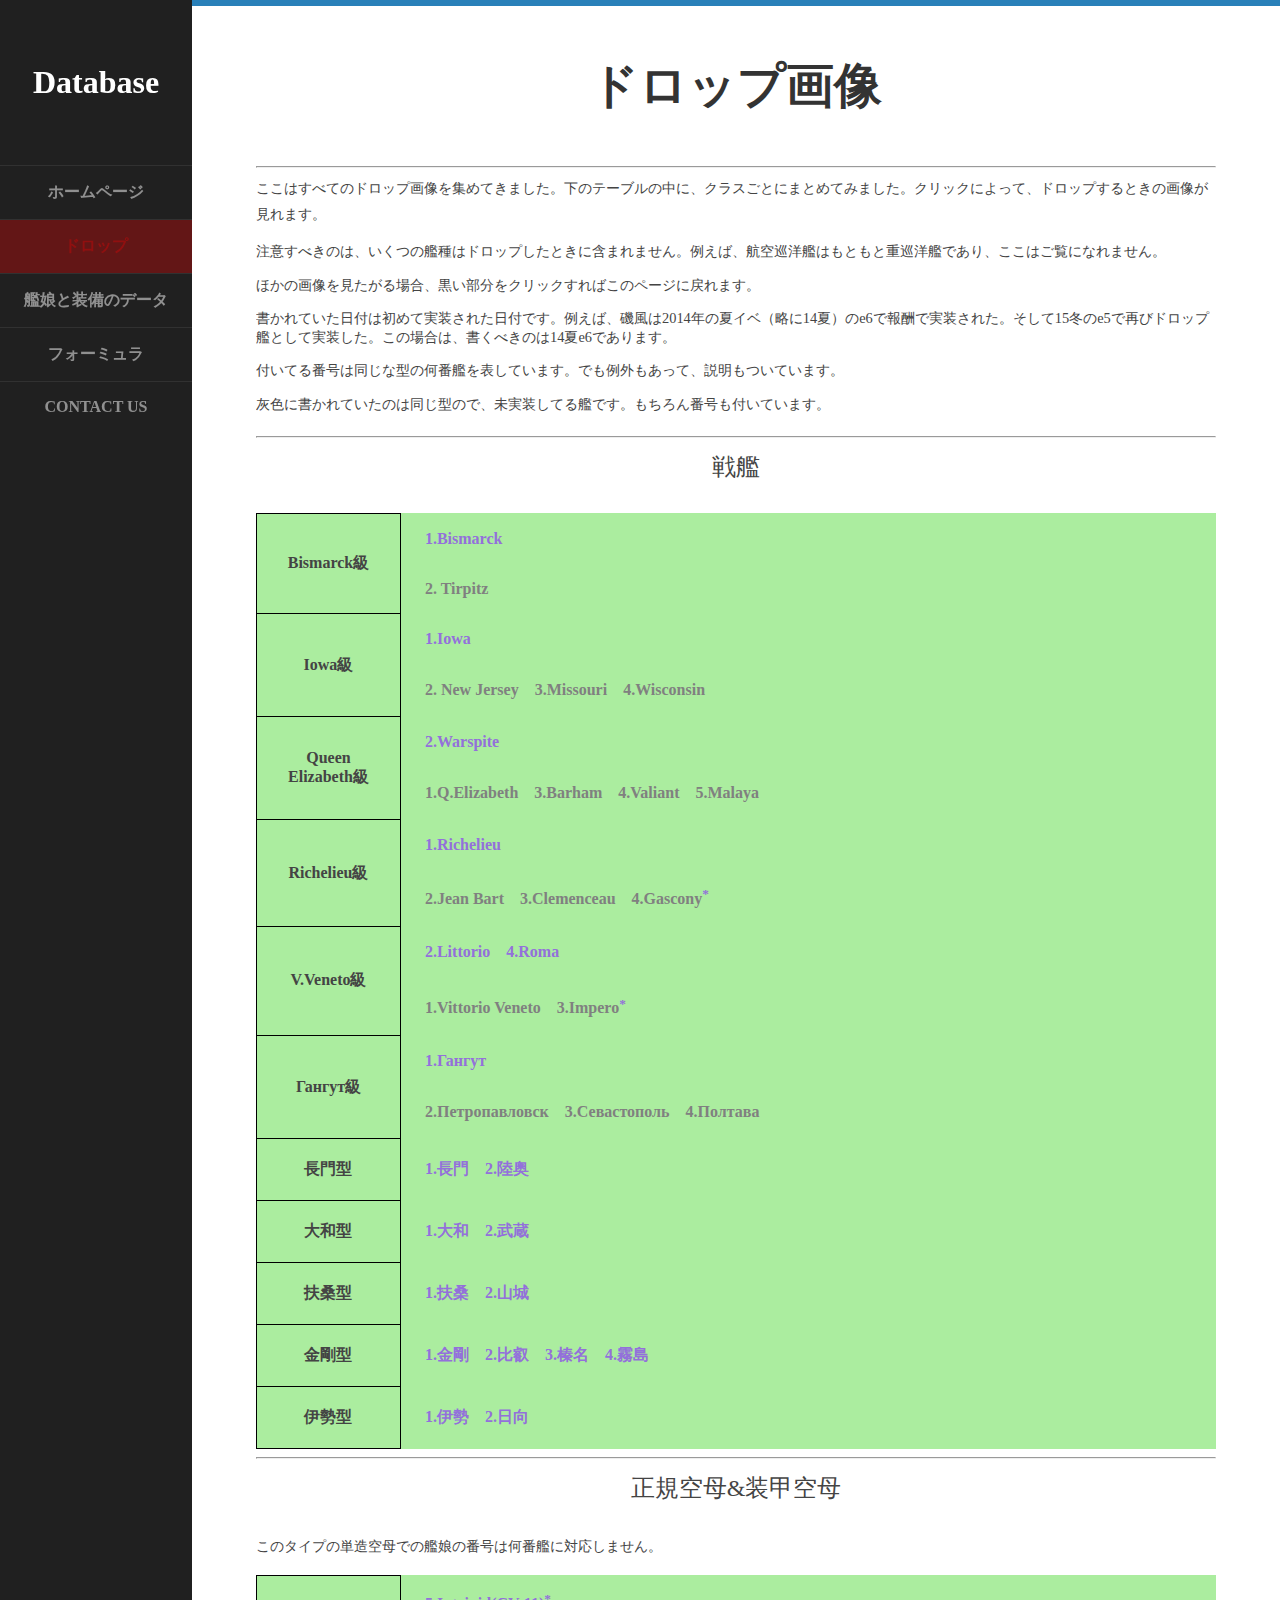
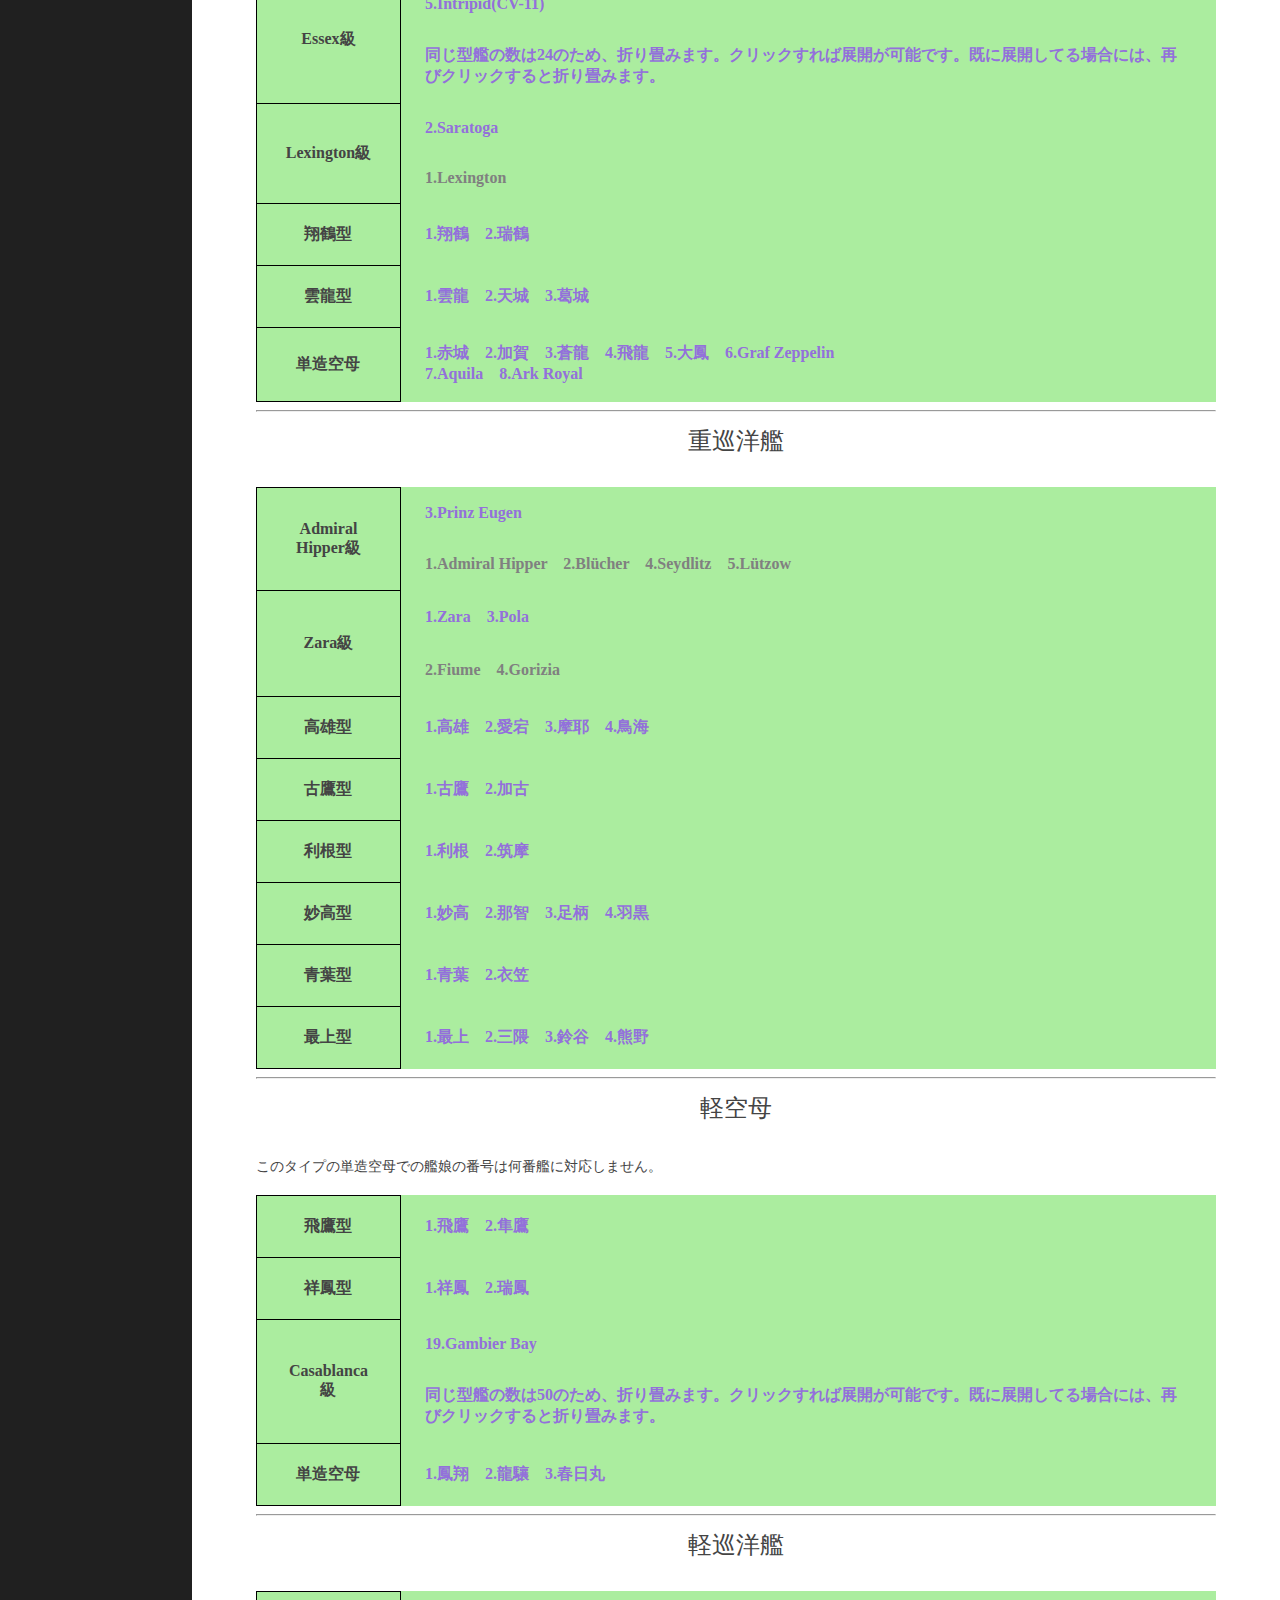
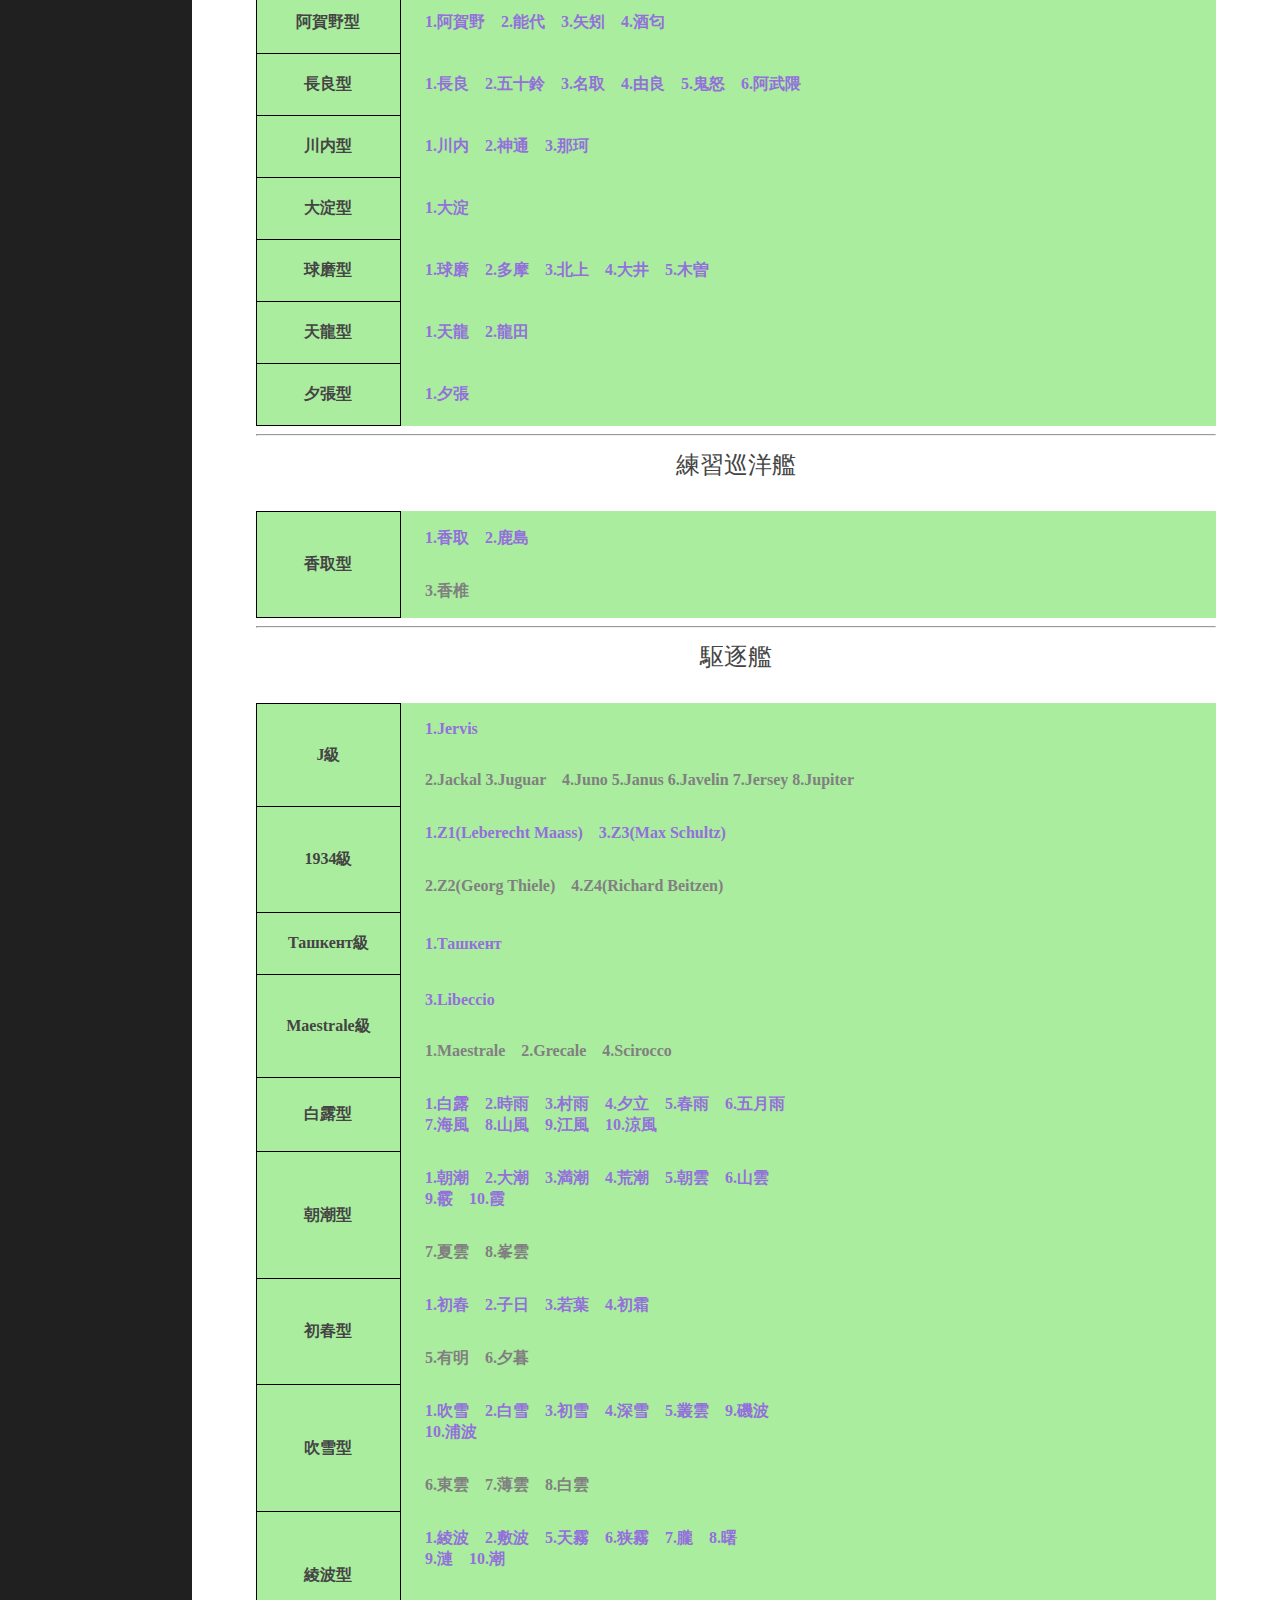
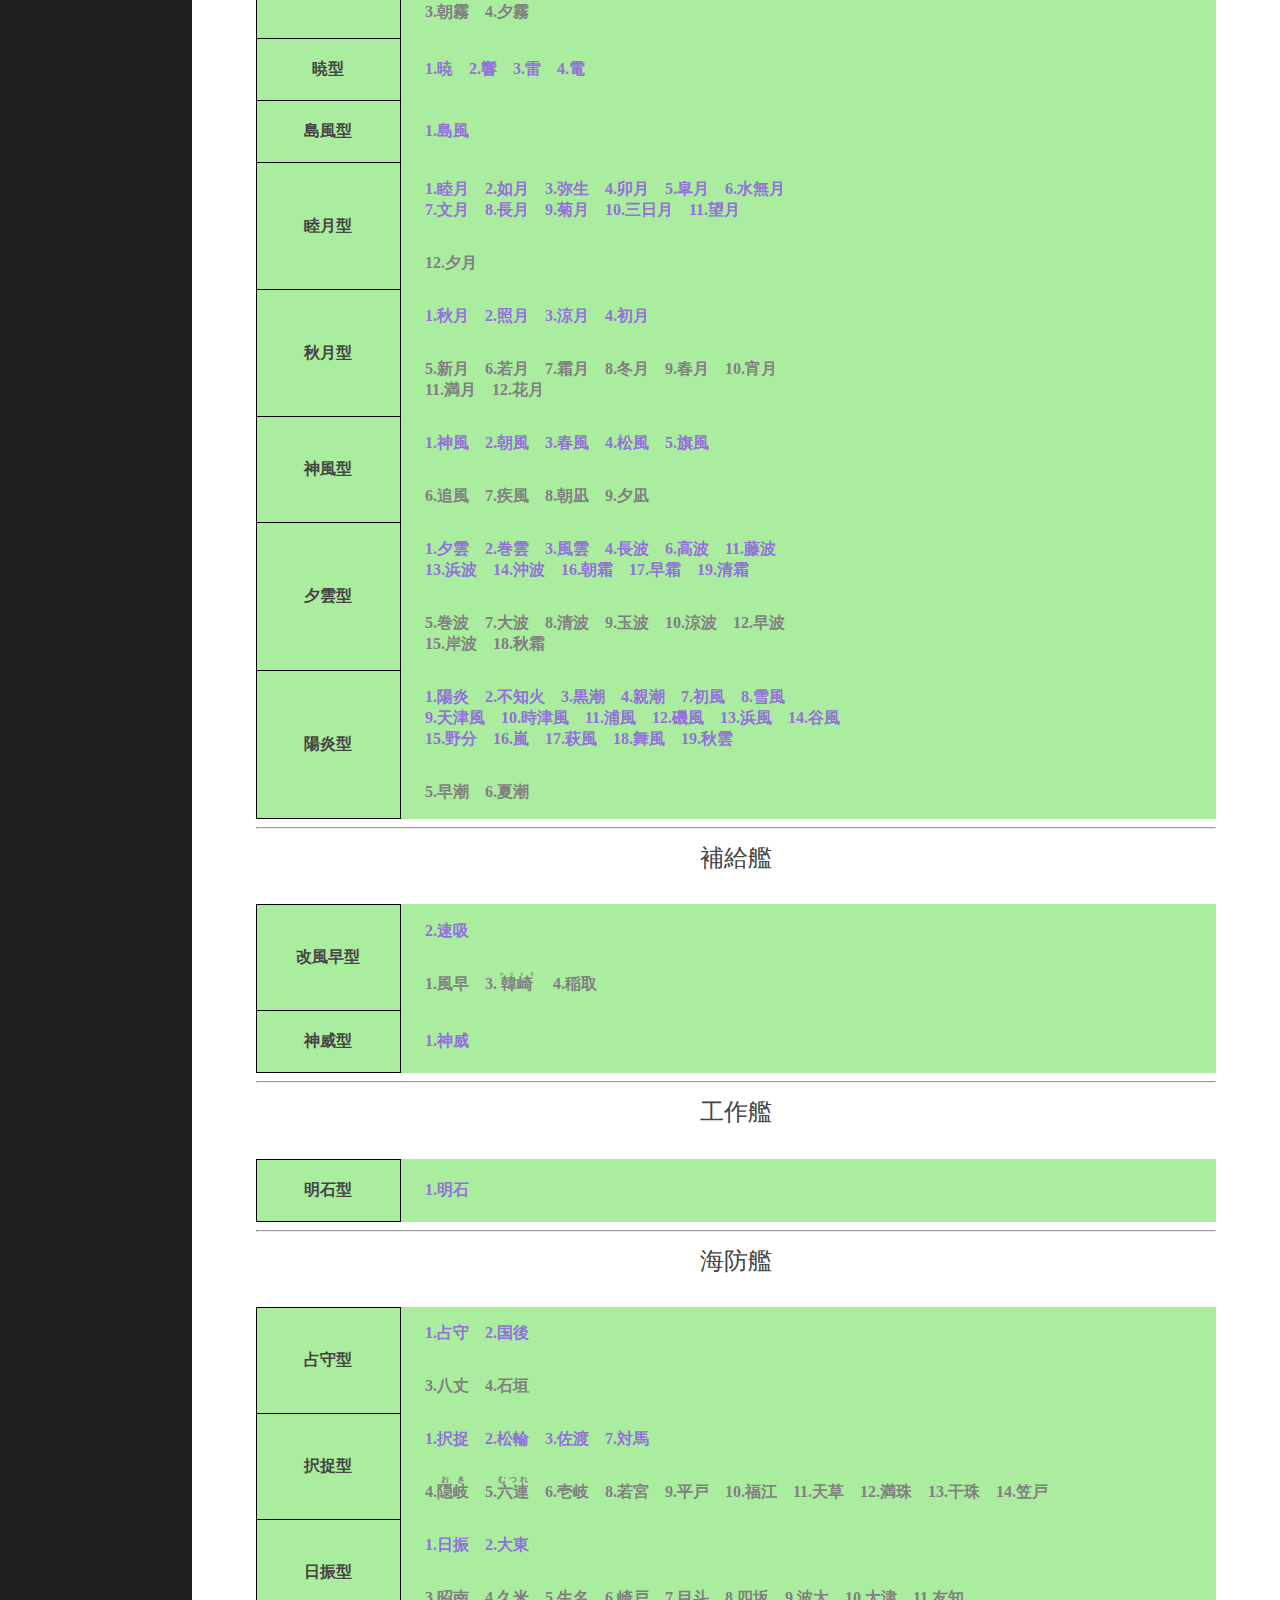
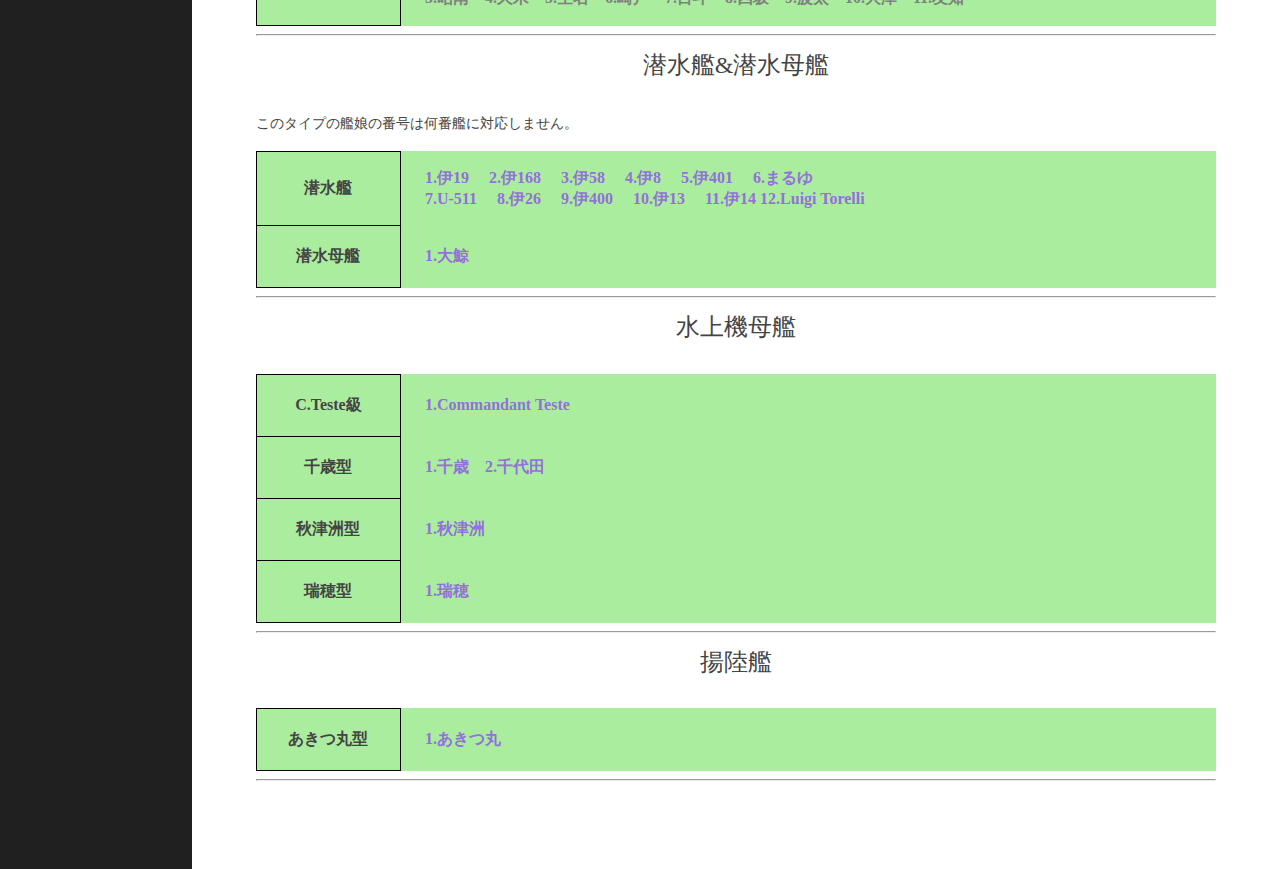
==== commit 7cd91eb6: "update collapse" ====
--- a/drop.html
+++ b/drop.html
@@ -144,10 +144,17 @@
 	<table>
 	<tr>
 	    <th rowspan="2">Essex級</th>
-		<td><a class="js-open-box" href="###" id="349" onclick="getid(this)">5.Intripid</a></td>
-	</tr>
-	<tr>
-		<td style="color: gray;">同じ型艦が多いため、折り畳みます。</td>
+		<td><a class="js-open-box" href="###" id="349" onclick="getid(this)">5.Intripid(CV-11)</a><sup><a href="###" title="同じ名前を付く艦があるため、番号は付きます。また、ゲームの中は就役の順で並んでいました。実は番号によれば3番艦です。">*</a></sup></td>
+	</tr>
+	<tr>
+		<td style="color: gray;"><a href="###"onclick="	
+		if(document.getElementById('essexkyu').style.display!='none'){
+		document.getElementById('essexkyu').style.display='none';
+	}else{
+		document.getElementById('essexkyu').style.display='block';
+	}">同じ型艦の数は24のため、折り畳みます。クリックすれば展開が可能です。既に展開してる場合には、再びクリックすると折り畳みます。</a>
+		<div id="essexkyu" style="display: none;">1.Essex(CV-9) 2.Lexington(CV-16) 3.Yorktown(CV-10) 4.Bunker Hill(CV-17) 6.Wasp(CV-18) 7.Hornet(CV-12)  8.Franklin(CV-13) 9.Hancock(CV-19) 10.Ticonderoga(CV-14) 11.Bennington(CV-20) 12.Shangri-la(CV-38) 13.Randolph(CV-15) 14.Bon Homme Richard(CV-31) 15.Antietam(CV-36) 16.Boxer(CV-21) 17.Lake Champlain(CV-39) 18.Princeton(CV-37) 19.Tawara(CV-40) <br />20.Keasarge(CV-33) 21.Leyte(CV-32) 22.Philipinne Sea(CV-47) 23.Oriskani(CV-34) <br />24.Valley Forge(CV-45)</div>
+		</td>
 	</tr>
 	<tr>
 	    <th rowspan="2">Lexington級</th>
@@ -238,7 +245,14 @@
 		<td><a class="js-open-box" href="###" id="344" onclick="getid(this)">19.Gambier Bay</a></td>
 	</tr>
 	<tr>
-		<td style="color: gray;">同じ型艦が多いため、折り畳みます。</td>
+		<td style="color: gray;"><a href="###"onclick="	
+		if(document.getElementById('caskyu').style.display!='none'){
+		document.getElementById('caskyu').style.display='none';
+	}else{
+		document.getElementById('caskyu').style.display='block';
+	}">同じ型艦の数は50のため、折り畳みます。クリックすれば展開が可能です。既に展開してる場合には、再びクリックすると折り畳みます。</a>
+	<div id="caskyu" style="display: none;">1.Casablanca 2.Liscome Bay 3.Coral Sea/Anzio 4.Corregidor 5.Mission Bay 6.Guadalcanal 7.Manila Bay 8.Natoma Bay 9.Midway/St. Lo 10.Tripoli 11.Wake Island 12.White Plains 13.Solomons 14.Kalinin Bay 15.Kasaan Bay 16.Fanshaw Bay 17.Kitkun Bay 18.Tulagi 20.Nehenta Bay 21.Hoggatt Bay 22.Kadasahan Bay 23.Marcus Island 24.Savo Island 25.Ommaney Bay 26.Petrof Bay 27.Rudyerd Bay 28.Saginaw Bay 29.Sargent Bay 30.Shamrock Bay 31.Shipley Bay 32.Sitkoh Bay 33.Steamer Bay 34.Cape Esperance 35.Takanis Bay 36.Thetis Bay 37.Makassar Strait 38.Windham Bay 39.Makin Island 40.Lunga Poin 41.Bismarck Sea 42.Salamaua 43.Hollandia 44.Kwajalein 45.Admiralty Islands 46.Bougainville 47.Matanikau 48.Attu 49.Roi 50.Munda</div>
+	</td>
 	</tr>
 		<th>単造空母</th>	
 		<td><a class="js-open-box" href="###" id="25" onclick="getid(this)">1.鳳翔</a>　<a class="js-open-box" href="###" id="30" onclick="getid(this)">2.龍驤</a>　<a class="js-open-box" href="###" id="321" onclick="getid(this)">3.春日丸</a></td>
@@ -308,7 +322,7 @@
 		<td><a class="js-open-box" href="###" id="319" onclick="getid(this)">1.Jervis</a></td>
 	</tr>
 	<tr>
-		<td style="color: gray;">2.Z2(Georg Thiele)　4.Z4(Richard Beitzen)</td>
+		<td style="color: gray;">2.Jackal 3.Juguar　4.Juno 5.Janus 6.Javelin 7.Jersey 8.Jupiter</td>
 	</tr>
 	<tr>
 	    <th rowspan="2">1934級</th>
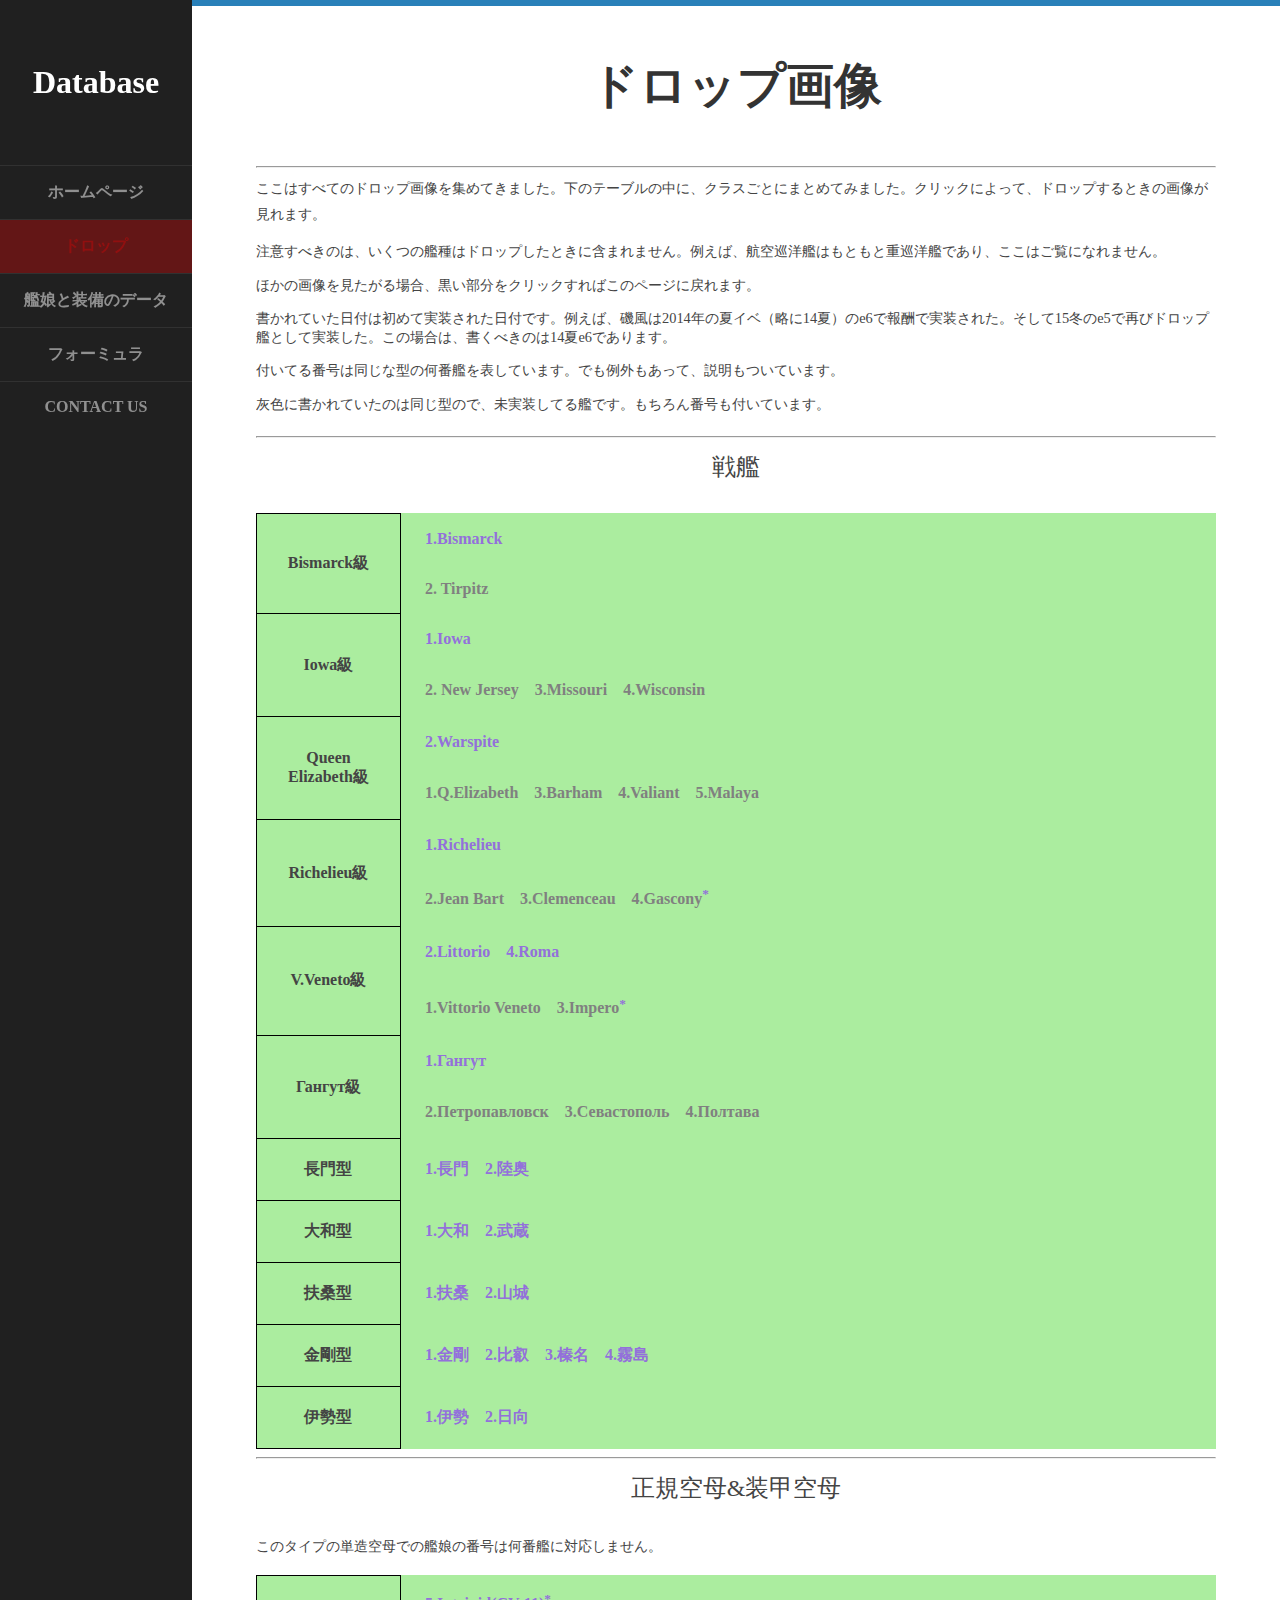
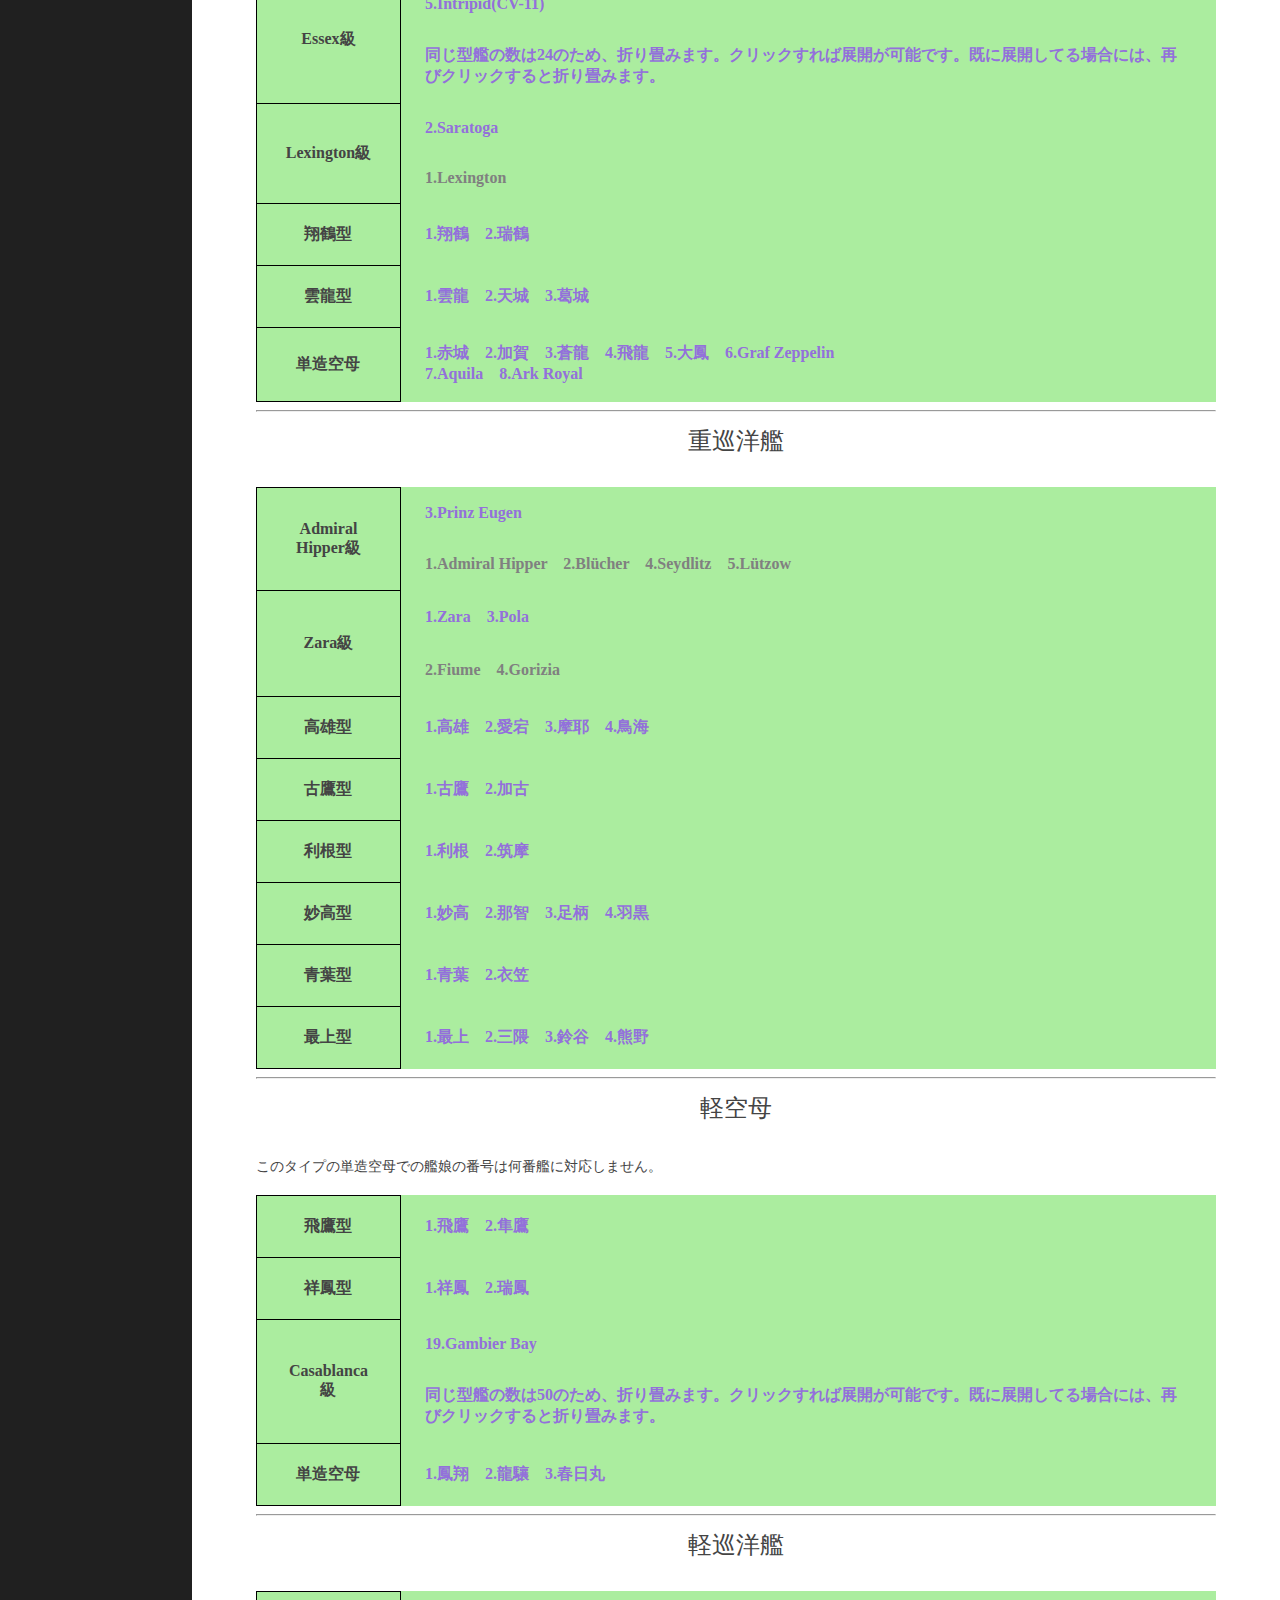
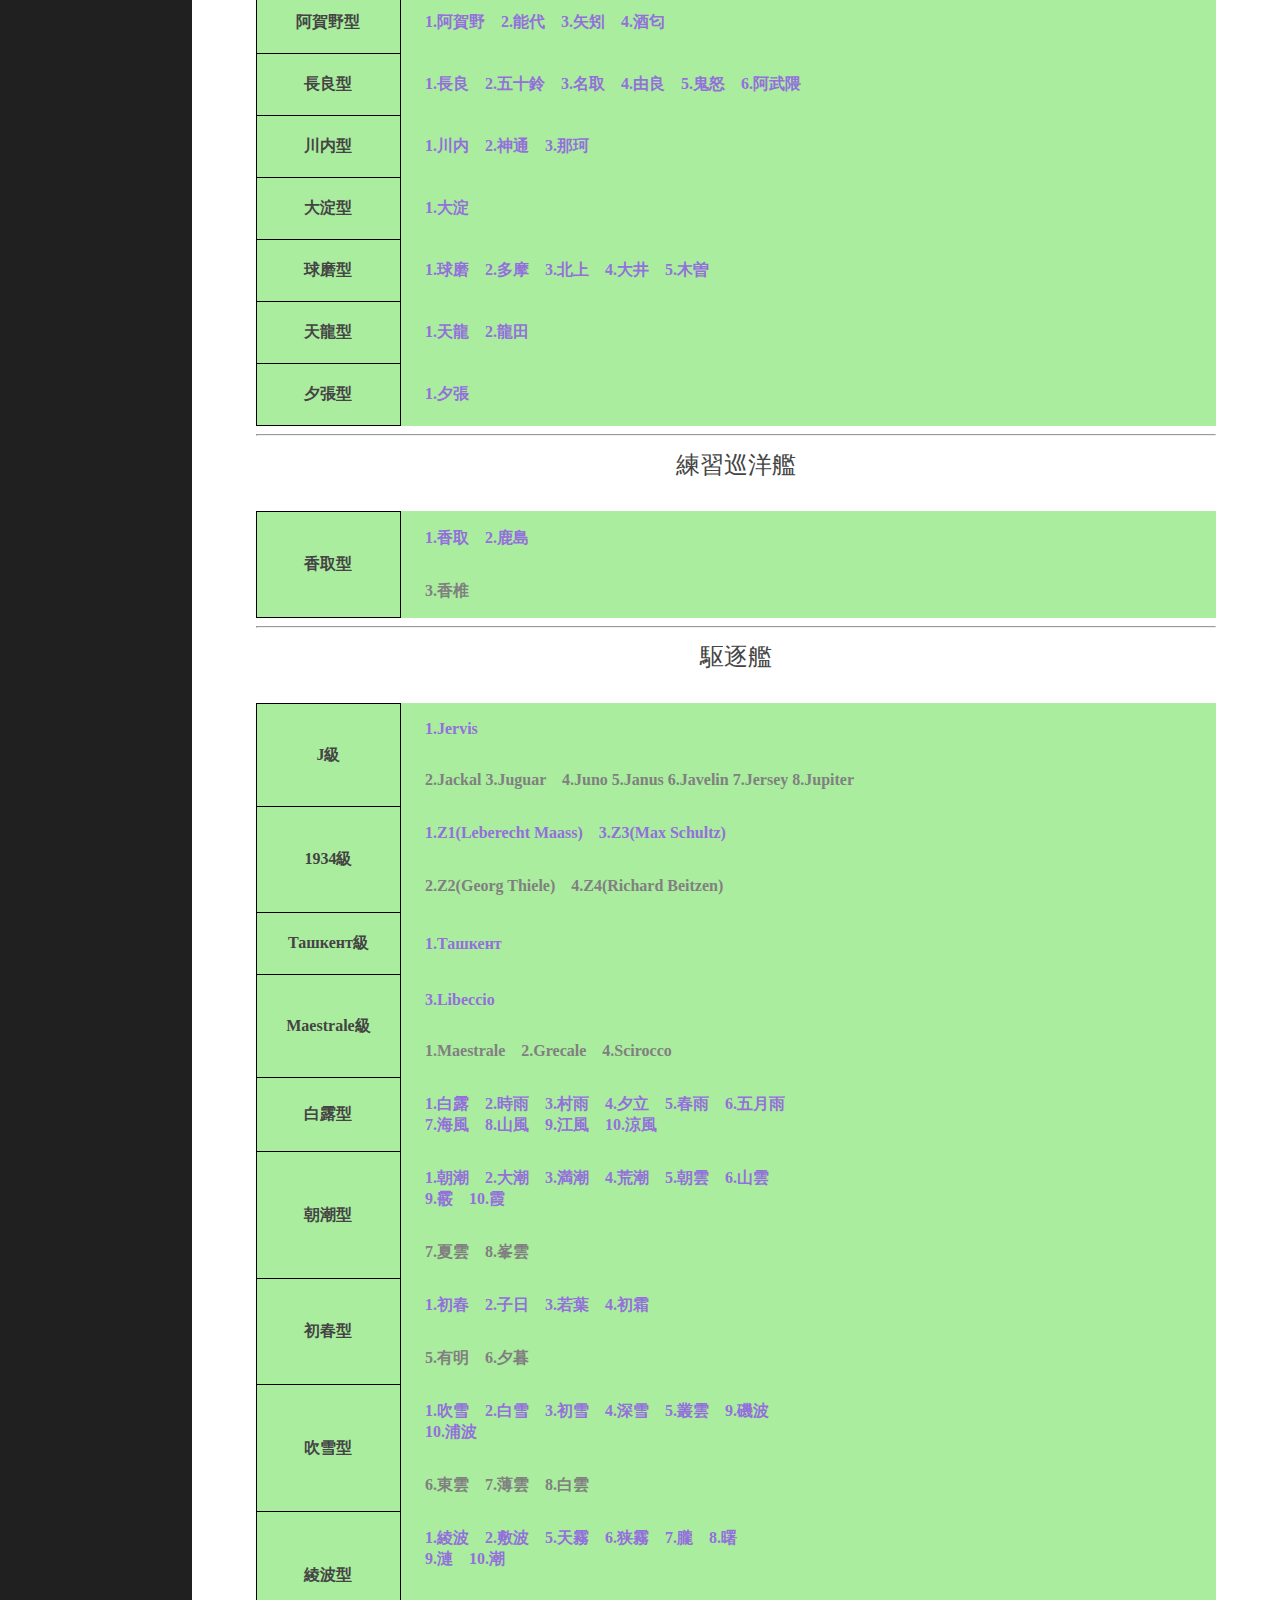
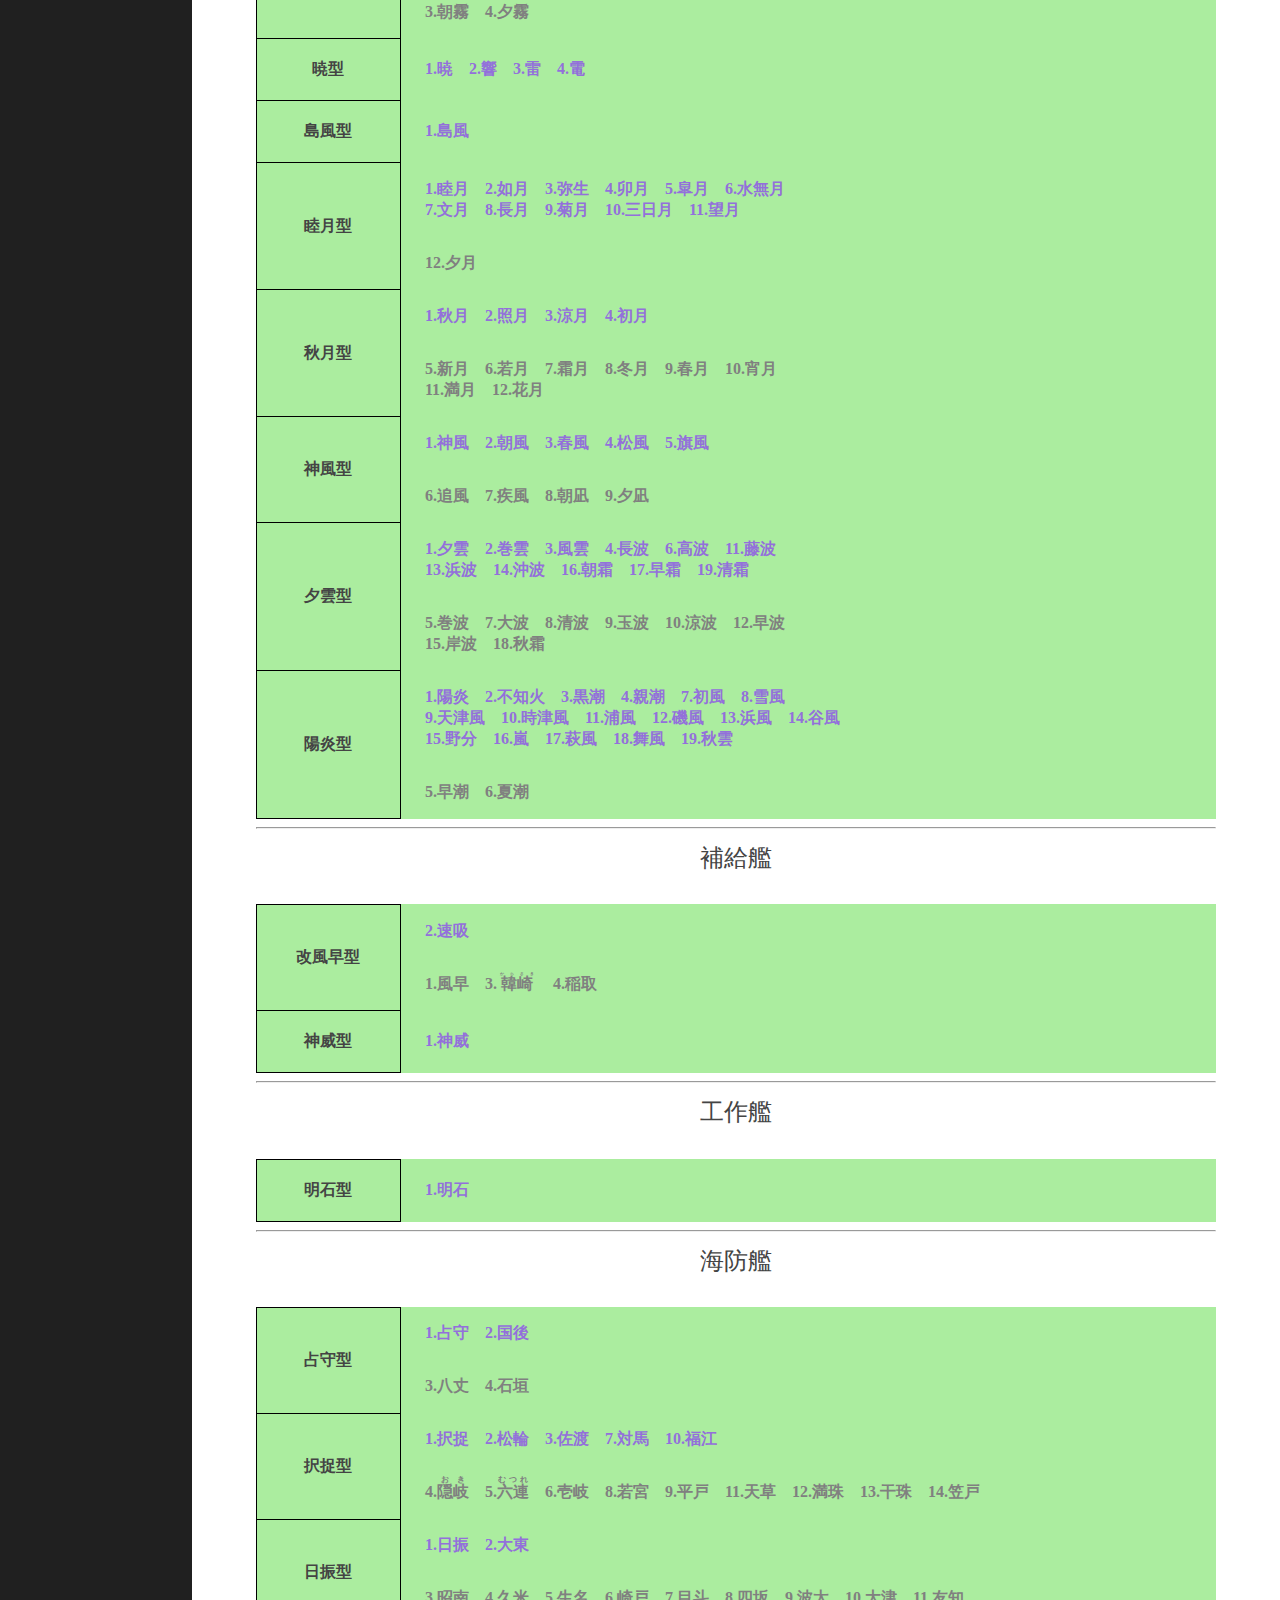
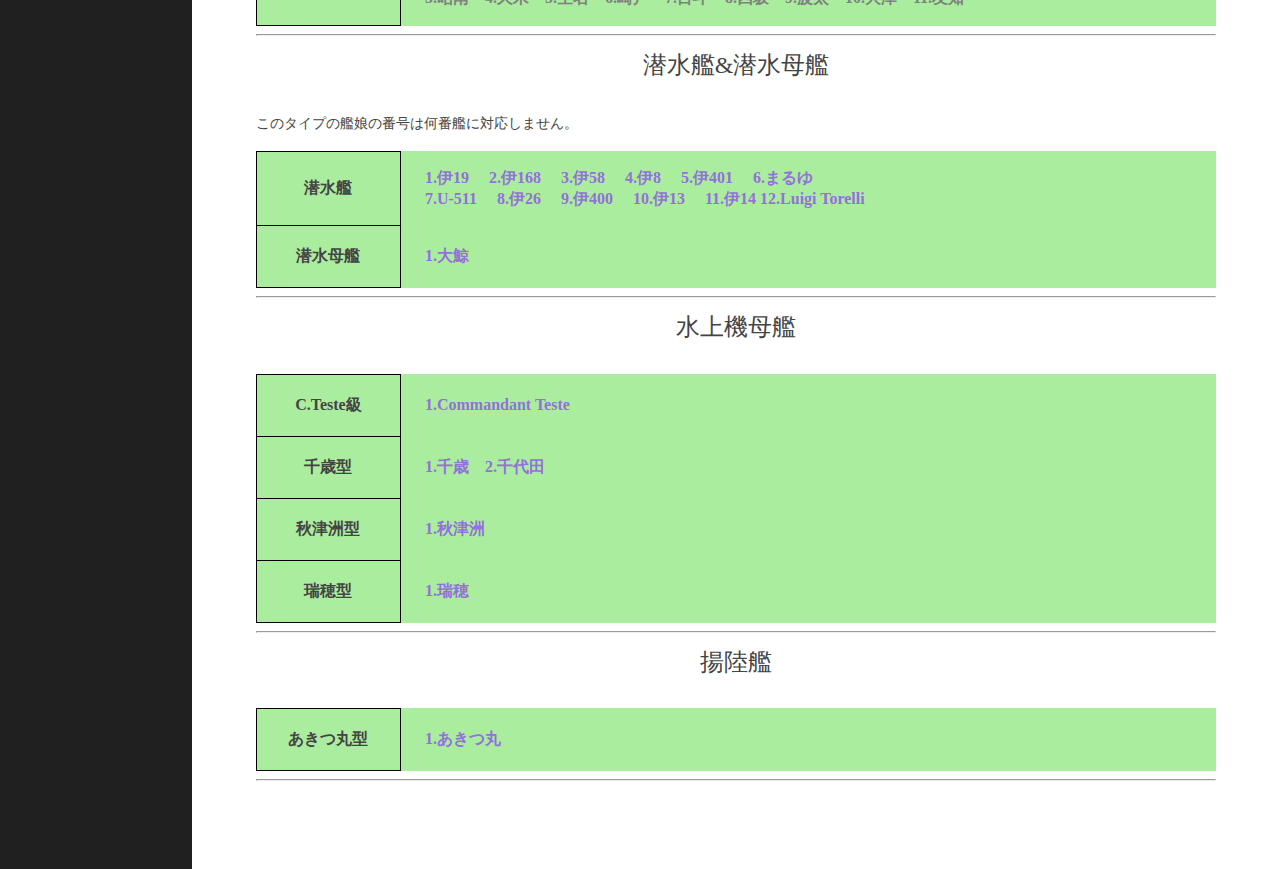
==== commit 56e43984: "6.20 update" ====
--- a/drop.html
+++ b/drop.html
@@ -8,7 +8,7 @@
 </script>
 <script>
 	var toppix;
-	$(document).ready(function (){
+	$(document).ready(function(){
 	$('.js-open-box').on('click',function(){
     $('.box-login').fadeIn(200);
     toppix = window.scrollY;
@@ -465,10 +465,10 @@
 	</tr>
 	<tr>
 	    <th rowspan="2">択捉型</th>
-		<td><a class="js-open-box" href="###" id="334" onclick="getid(this)">1.択捉</a>　<a class="js-open-box" href="###" id="335" onclick="getid(this)">2.松輪</a>　<a class="js-open-box" href="###" id="339" onclick="getid(this)">3.佐渡</a>　<a class="js-open-box" href="###" id="340" onclick="getid(this)">7.対馬</a></td>
-	</tr>
-	<tr>
-		<td style="color: gray;">4.<ruby><rb>隠岐</rb><rt>おき</rt></ruby>　5.<ruby><rb>六連</rb><rt>むつれ</rt></ruby>　6.壱岐　8.若宮　9.平戸　10.福江　11.天草　12.満珠　13.干珠　14.笠戸</td>
+		<td><a class="js-open-box" href="###" id="334" onclick="getid(this)">1.択捉</a>　<a class="js-open-box" href="###" id="335" onclick="getid(this)">2.松輪</a>　<a class="js-open-box" href="###" id="339" onclick="getid(this)">3.佐渡</a>　<a class="js-open-box" href="###" id="340" onclick="getid(this)">7.対馬</a>　<a class="js-open-box" href="###" id="365" onclick="getid(this)">10.福江</a></td>
+	</tr>
+	<tr>
+		<td style="color: gray;">4.<ruby><rb>隠岐</rb><rt>おき</rt></ruby>　5.<ruby><rb>六連</rb><rt>むつれ</rt></ruby>　6.壱岐　8.若宮　9.平戸　11.天草　12.満珠　13.干珠　14.笠戸</td>
 	</tr>
 	<tr>
 	    <th rowspan="2">日振型</th>
